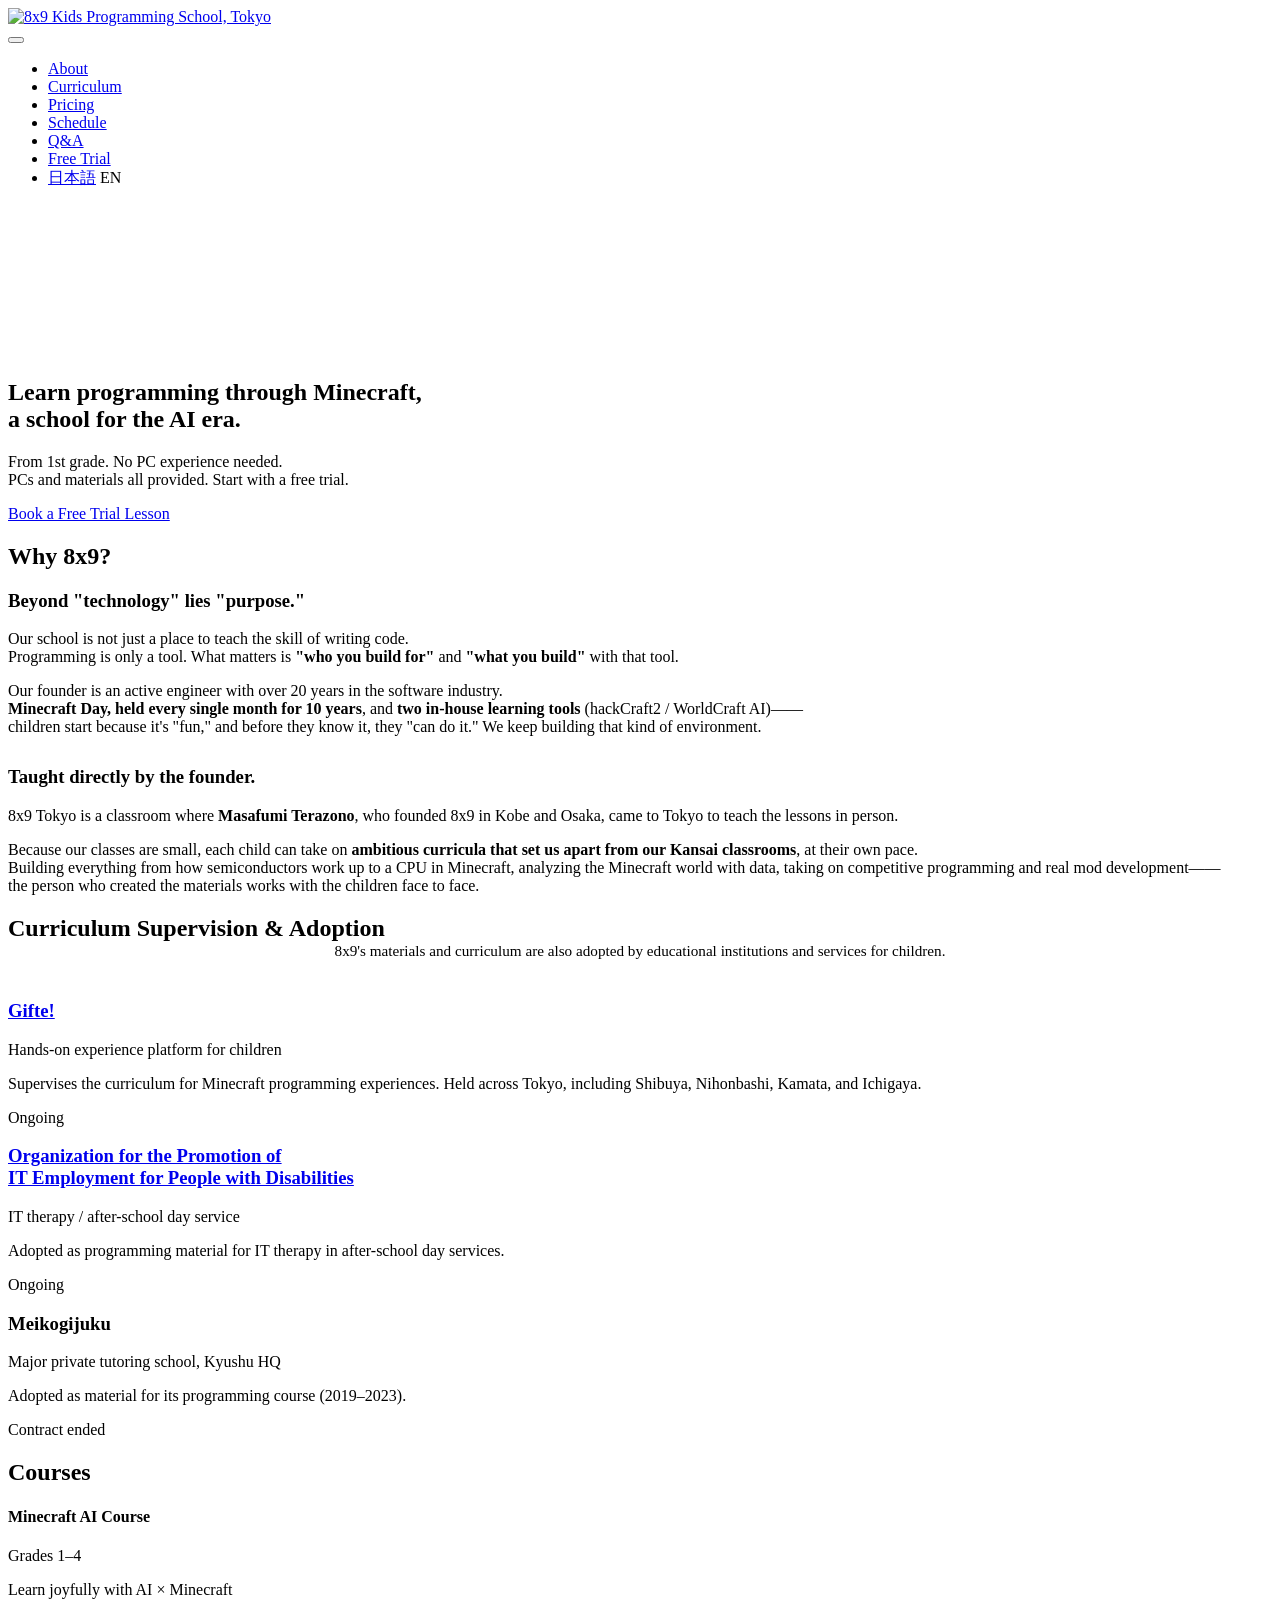
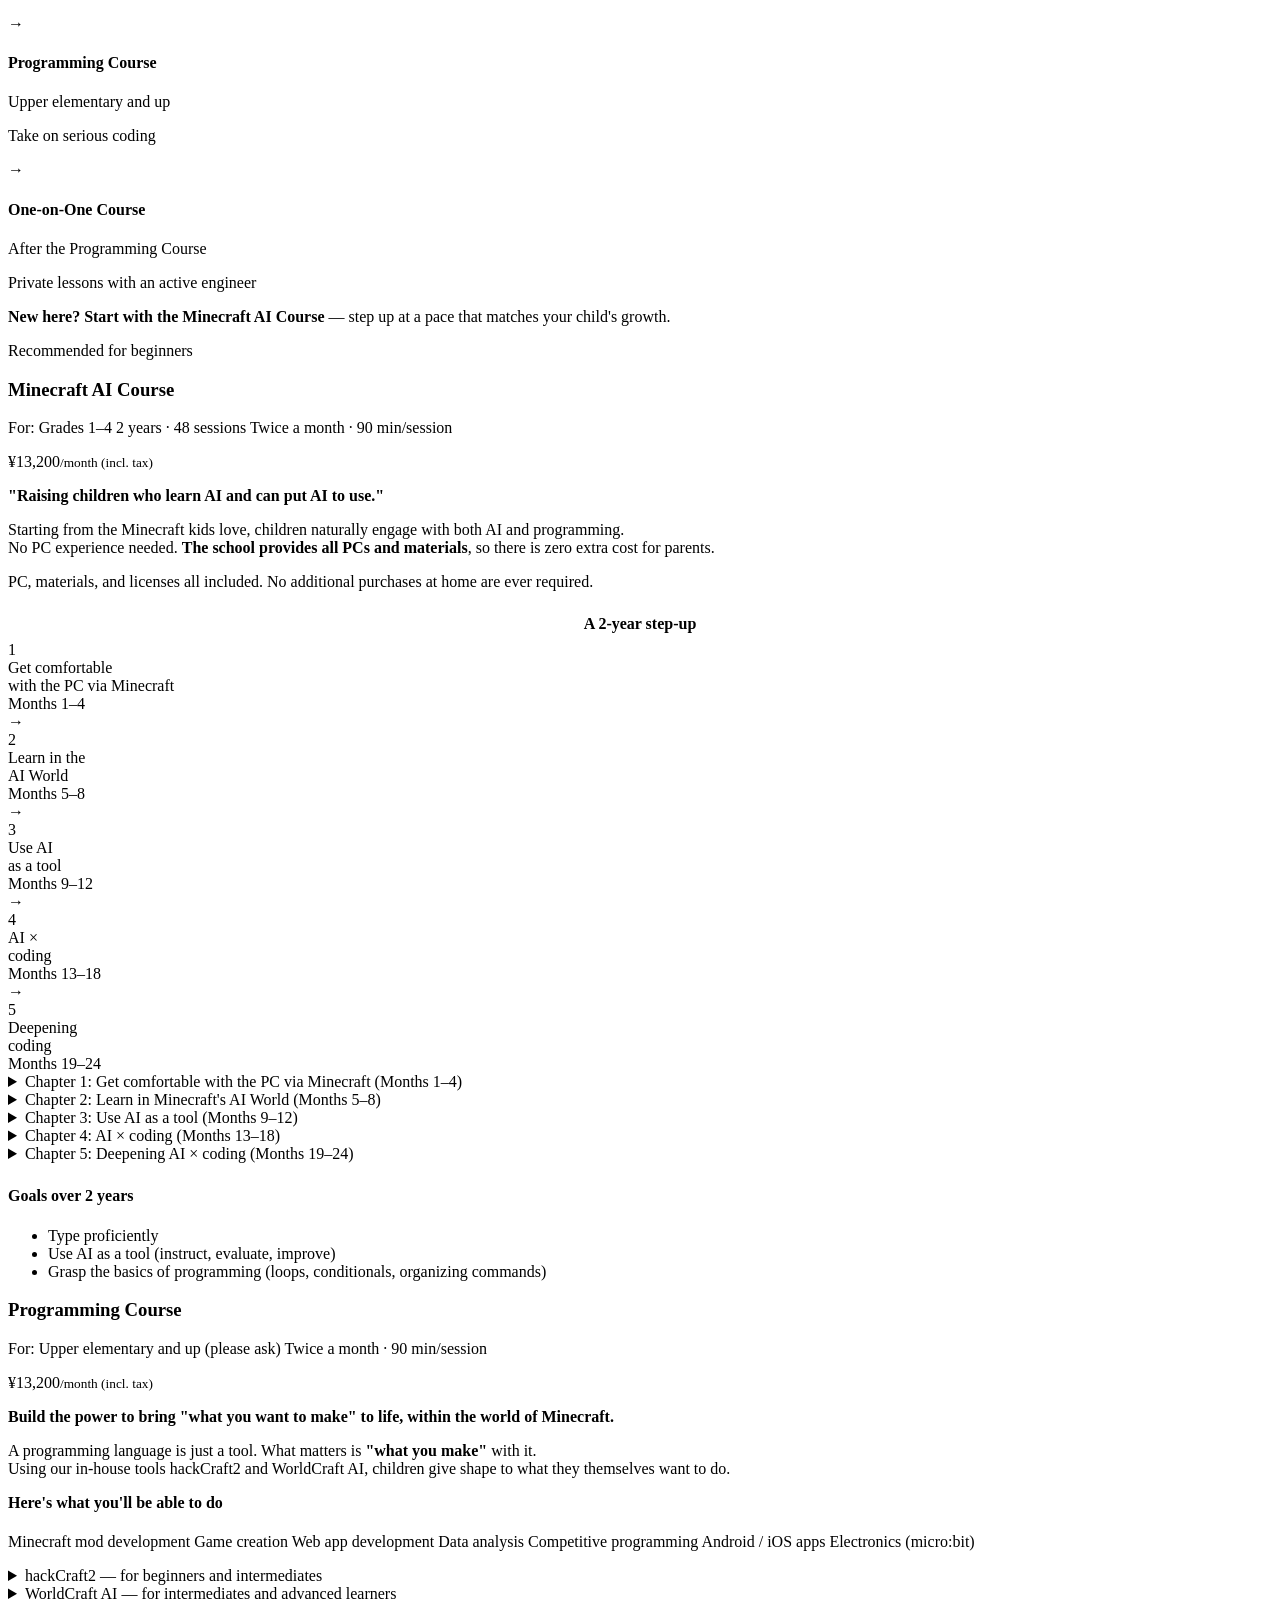
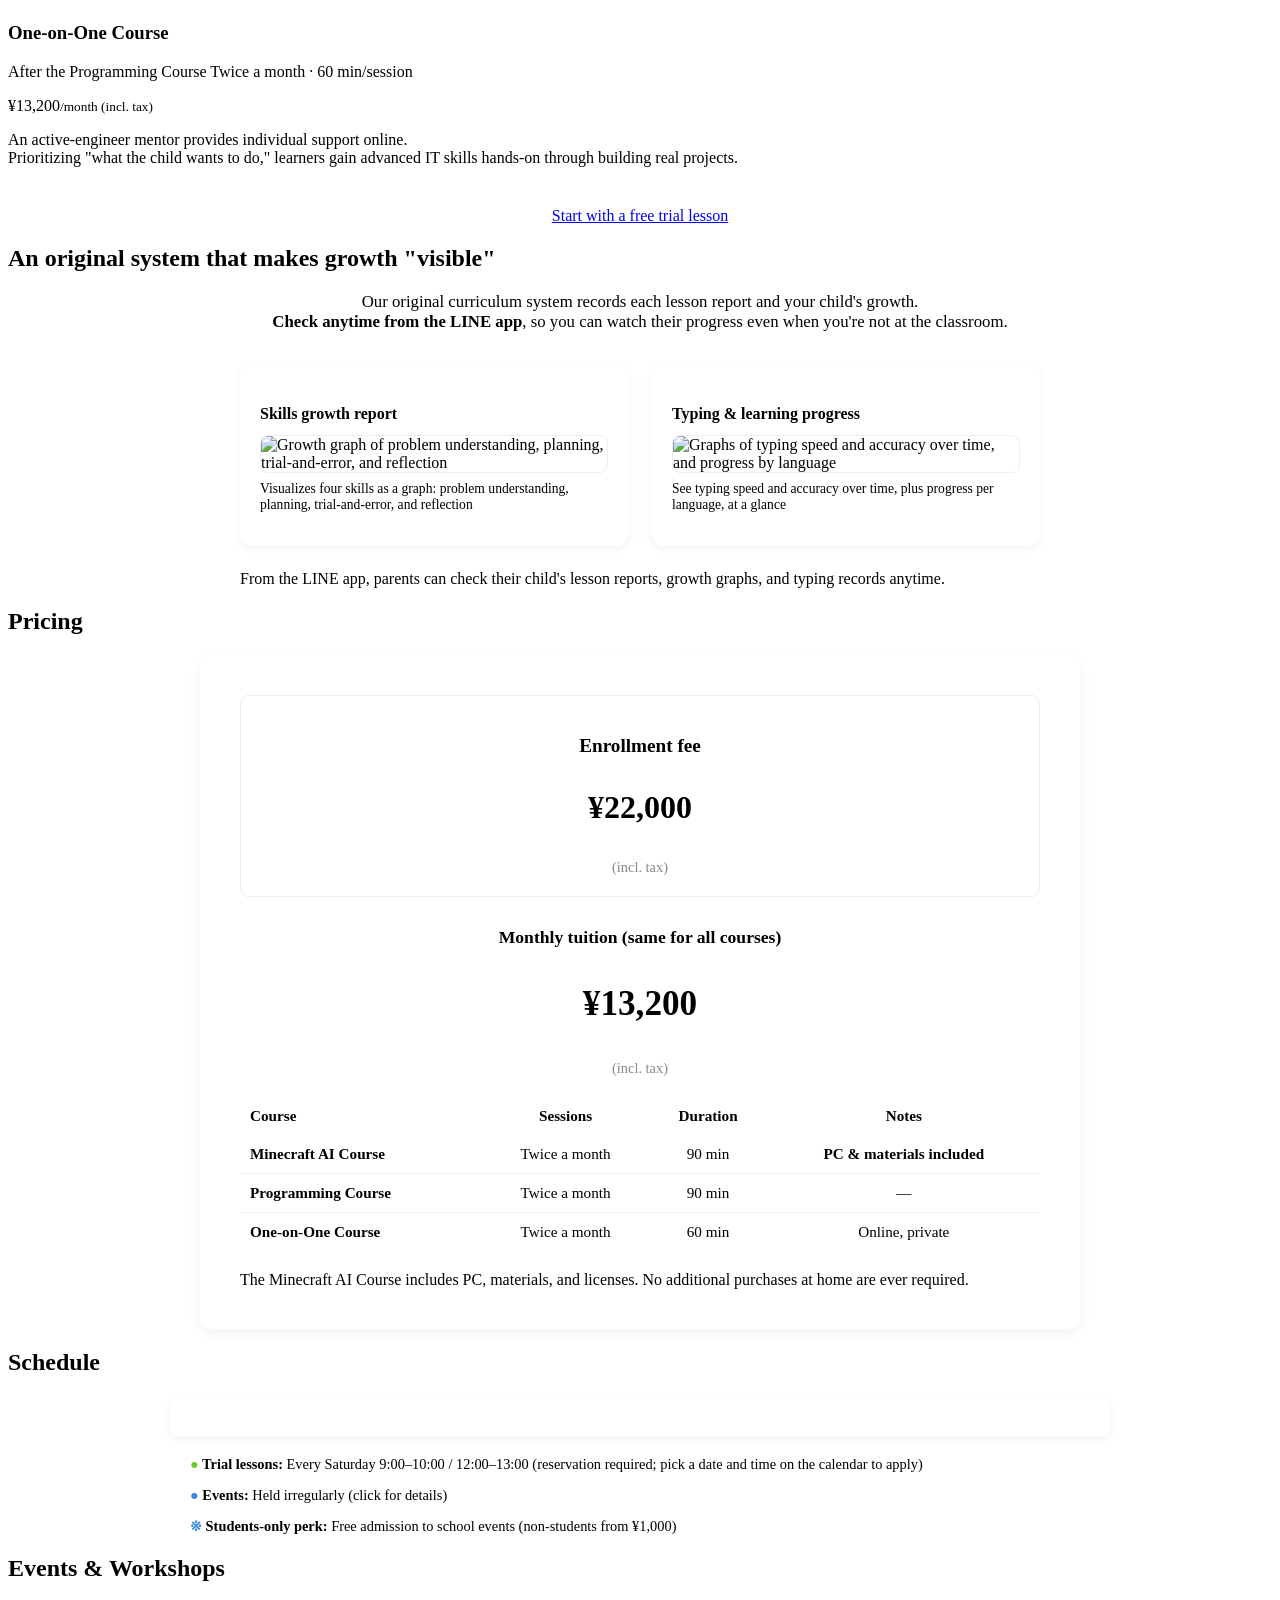
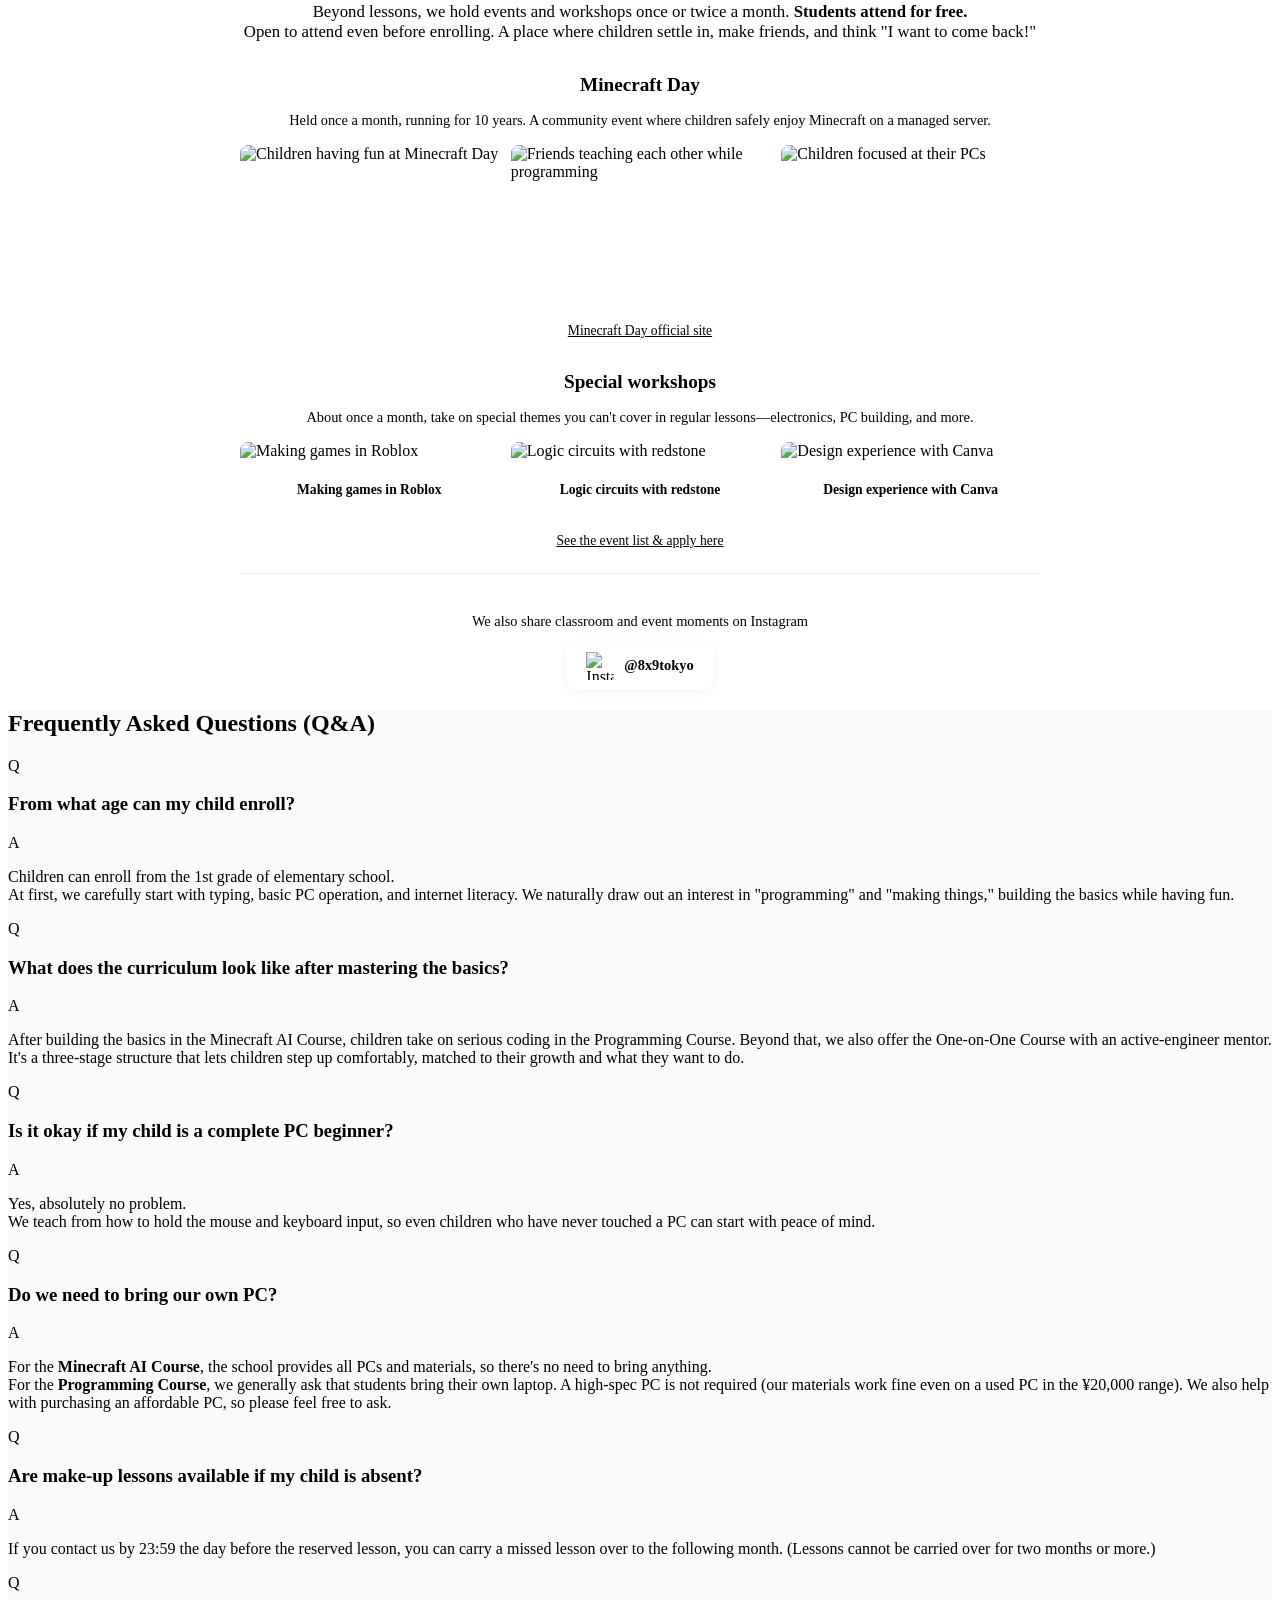
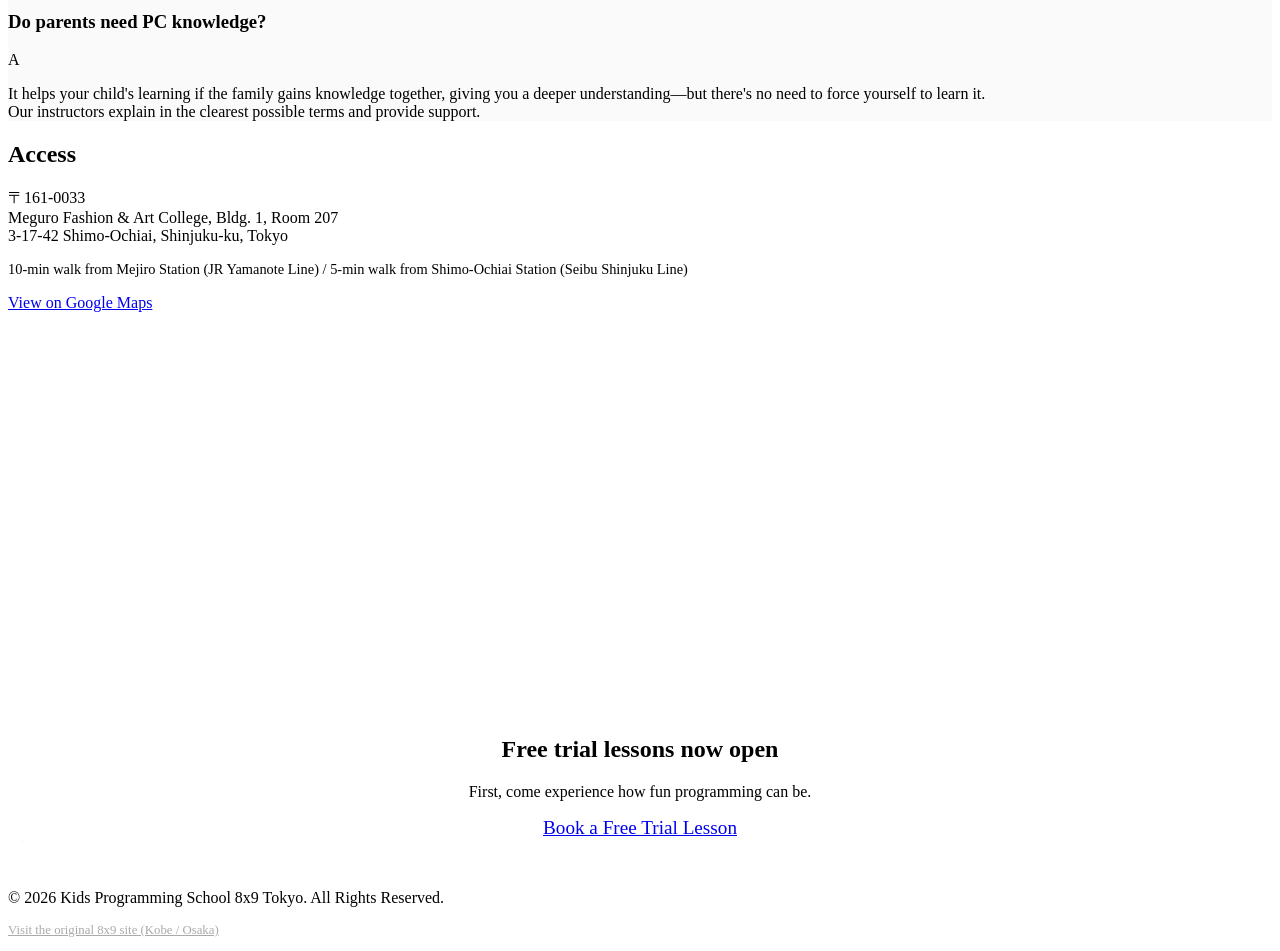
==== docs/en/index.html @ 8508eaff "fix: 英語版の創業者紹介の表現を調整" ====
<!DOCTYPE html>
<!-- NOTE: This is the English version of /index.html. Keep both files in sync when content changes. -->
<html lang="en">
<head>
    <meta charset="UTF-8">
    <meta name="viewport" content="width=device-width, initial-scale=1.0">
    <title>8x9 Kids Programming School, Tokyo</title>
    <meta name="description" content="A programming school for kids that learns through Minecraft. Taught by professionals with 20+ years in the software industry, focused on 'what to use technology for.' Free trial lessons in Tokyo.">
    <!-- OGP -->
    <meta property="og:title" content="8x9 Kids Programming School, Tokyo">
    <meta property="og:description" content="A programming school for kids that learns through Minecraft. Enjoy the AI × Minecraft 'Minecraft AI Course' and the serious-coding 'Programming Course.' Free trial lessons now open.">
    <meta property="og:type" content="website">
    <meta property="og:url" content="https://school.0x48lab.com/en/">
    <meta property="og:image" content="https://school.0x48lab.com/images/hero-poster.jpg">
    <meta property="og:locale" content="en_US">
    <meta property="og:locale:alternate" content="ja_JP">
    <meta name="twitter:card" content="summary_large_image">
    <!-- hreflang / canonical -->
    <link rel="canonical" href="https://school.0x48lab.com/en/">
    <link rel="alternate" hreflang="ja" href="https://school.0x48lab.com/">
    <link rel="alternate" hreflang="en" href="https://school.0x48lab.com/en/">
    <link rel="alternate" hreflang="x-default" href="https://school.0x48lab.com/">
    <!-- Favicon -->
    <link rel="icon" href="/images/89logo.png" type="image/png">
    <link rel="apple-touch-icon" href="/images/89logo.png">
    <!-- Stylesheets -->
    <link rel="stylesheet" href="/css/style.css?v=20261025">
    <link rel="stylesheet" href="https://unpkg.com/tippy.js@6/themes/light.css" />
</head>
<body>

    <header>
        <a href="#" class="logo-link"><img src="/images/89logo_tokyo.png" alt="8x9 Kids Programming School, Tokyo" class="logo-img"></a>
        <div class="container">
            <button class="hamburger" aria-label="Open menu" aria-expanded="false">
                <span></span><span></span><span></span>
            </button>
            <nav id="main-nav">
                <ul>
                    <li><a href="#about">About</a></li>
                    <li><a href="#curriculum">Curriculum</a></li>
                    <li><a href="#price">Pricing</a></li>
                    <li><a href="#schedule">Schedule</a></li>
                    <li><a href="#faq">Q&A</a></li>
                    <li><a href="trial.html" class="header-cta">Free Trial</a></li>
                    <li class="lang-switch">
                        <a href="/" hreflang="ja" lang="ja">日本語</a>
                        <span class="lang-current" aria-current="true">EN</span>
                    </li>
                </ul>
            </nav>
        </div>
    </header>

    <main>
        <!-- Hero Section -->
        <section class="hero">
            <!-- Full-width video -->
            <div class="hero-video-wrapper">
                <video id="hero-video" muted loop playsinline poster="/images/hero-poster.jpg" preload="none" aria-label="Children learning programming in the 8x9 Tokyo classroom">
                    <source src="/images/hero.webm" type="video/webm">
                    <source src="/images/hero.mp4" type="video/mp4">
                </video>
            </div>
            <div class="hero-text">
                <h1>Learn programming through Minecraft,<br>a school for the AI era.</h1>
                <p>From 1st grade. No PC experience needed.<br>PCs and materials all provided. Start with a free trial.</p>
                <a href="trial.html" class="btn btn-primary">Book a Free Trial Lesson</a>
            </div>
        </section>

        <!-- Philosophy Section -->
        <section id="about" class="founder-section">
            <div class="container">
                <h2>Why 8x9?</h2>
                <div class="founder-content">
                    <div class="founder-text">
                        <h3>Beyond "technology" lies "purpose."</h3>
                        <p>
                            Our school is not just a place to teach the skill of writing code.<br>
                            Programming is only a tool. What matters is <b>"who you build for"</b> and <b>"what you build"</b> with that tool.
                        </p>
                        <p style="margin-top: 1em;">
                            Our founder is an active engineer with over 20 years in the software industry.<br>
                            <b>Minecraft Day, held every single month for 10 years</b>, and <b>two in-house learning tools</b> (hackCraft2 / WorldCraft AI)——<br>
                            children start because it's "fun," and before they know it, they "can do it." We keep building that kind of environment.
                        </p>

                        <h3 style="margin-top: 1.6em;">Taught directly by the founder.</h3>
                        <p>
                            8x9 Tokyo is a classroom where <b>Masafumi Terazono</b>, who founded 8x9 in Kobe and Osaka, came to Tokyo to teach the lessons in person.
                        </p>
                        <p style="margin-top: 1em;">
                            Because our classes are small, each child can take on <b>ambitious curricula that set us apart from our Kansai classrooms</b>, at their own pace.<br>
                            Building everything from how semiconductors work up to a CPU in Minecraft, analyzing the Minecraft world with data, taking on competitive programming and real mod development——<br>
                            the person who created the materials works with the children face to face.
                        </p>
                    </div>
                </div>
            </div>
        </section>

        <!-- Track Record Section -->
        <section id="track-record">
            <div class="container">
                <h2>Curriculum Supervision &amp; Adoption</h2>
                <p style="text-align: center; max-width: 700px; margin: -20px auto 40px; color: var(--color-text-light); font-size: 0.95rem;">
                    8x9's materials and curriculum are also adopted by educational institutions and services for children.
                </p>
                <div class="track-record-cards">
                    <div class="track-record-card">
                        <div class="track-record-card-body">
                            <h3>
                                <a href="https://www.gifte.jp/" target="_blank" rel="noopener noreferrer">Gifte!</a>
                            </h3>
                            <p class="track-record-type">Hands-on experience platform for children</p>
                            <p class="track-record-desc">Supervises the curriculum for Minecraft programming experiences. Held across Tokyo, including Shibuya, Nihonbashi, Kamata, and Ichigaya.</p>
                            <span class="track-record-badge track-record-badge--active">Ongoing</span>
                        </div>
                    </div>
                    <div class="track-record-card">
                        <div class="track-record-card-body">
                            <h3>
                                <a href="https://it-koyou.or.jp/" target="_blank" rel="noopener noreferrer">Organization for the Promotion of<br>IT Employment for People with Disabilities</a>
                            </h3>
                            <p class="track-record-type">IT therapy / after-school day service</p>
                            <p class="track-record-desc">Adopted as programming material for IT therapy in after-school day services.</p>
                            <span class="track-record-badge track-record-badge--active">Ongoing</span>
                        </div>
                    </div>
                    <div class="track-record-card">
                        <div class="track-record-card-body">
                            <h3>Meikogijuku</h3>
                            <p class="track-record-type">Major private tutoring school, Kyushu HQ</p>
                            <p class="track-record-desc">Adopted as material for its programming course (2019–2023).</p>
                            <span class="track-record-badge track-record-badge--ended">Contract ended</span>
                        </div>
                    </div>
                </div>
            </div>
        </section>

        <!-- Course Section -->
        <section id="curriculum">
            <div class="container">
                <h2>Courses</h2>

                <!-- Course progression flow -->
                <div class="course-path">
                    <div class="course-path-item">
                        <h4>Minecraft AI Course</h4>
                        <p class="path-target">Grades 1–4</p>
                        <p class="path-desc">Learn joyfully with AI × Minecraft</p>
                    </div>
                    <div class="course-path-arrow">→</div>
                    <div class="course-path-item">
                        <h4>Programming Course</h4>
                        <p class="path-target">Upper elementary and up</p>
                        <p class="path-desc">Take on serious coding</p>
                    </div>
                    <div class="course-path-arrow">→</div>
                    <div class="course-path-item">
                        <h4>One-on-One Course</h4>
                        <p class="path-target">After the Programming Course</p>
                        <p class="path-desc">Private lessons with an active engineer</p>
                    </div>
                </div>
                <p class="course-path-note"><strong>New here? Start with the Minecraft AI Course</strong> — step up at a pace that matches your child's growth.</p>

                <!-- Course cards -->
                <div class="course-cards">

                    <!-- Minecraft AI Course -->
                    <div class="course-card" id="course-minecraft-ai">
                        <div class="course-card-header">
                            <span class="course-badge">Recommended for beginners</span>
                            <h3>Minecraft AI Course</h3>
                            <div class="course-card-meta">
                                <span>For: Grades 1–4</span>
                                <span>2 years · 48 sessions</span>
                                <span>Twice a month · 90 min/session</span>
                            </div>
                            <p class="course-card-price">¥13,200<small>/month (incl. tax)</small></p>
                        </div>
                        <div class="course-card-body">
                            <p><b>"Raising children who learn AI and can put AI to use."</b></p>
                            <p>Starting from the Minecraft kids love, children naturally engage with both AI and programming.<br>
                            No PC experience needed. <b>The school provides all PCs and materials</b>, so there is zero extra cost for parents.</p>

                            <div class="course-highlight">PC, materials, and licenses all included. No additional purchases at home are ever required.</div>

                            <!-- 5-chapter step flow -->
                            <h4 style="text-align: center; margin: 24px 0 8px;">A 2-year step-up</h4>
                            <div class="step-flow">
                                <div class="step-item">
                                    <div class="step-number">1</div>
                                    <div class="step-title">Get comfortable<br>with the PC via Minecraft</div>
                                    <div class="step-period">Months 1–4</div>
                                </div>
                                <div class="step-arrow">→</div>
                                <div class="step-item">
                                    <div class="step-number">2</div>
                                    <div class="step-title">Learn in the<br>AI World</div>
                                    <div class="step-period">Months 5–8</div>
                                </div>
                                <div class="step-arrow">→</div>
                                <div class="step-item">
                                    <div class="step-number">3</div>
                                    <div class="step-title">Use AI<br>as a tool</div>
                                    <div class="step-period">Months 9–12</div>
                                </div>
                                <div class="step-arrow">→</div>
                                <div class="step-item">
                                    <div class="step-number">4</div>
                                    <div class="step-title">AI ×<br>coding</div>
                                    <div class="step-period">Months 13–18</div>
                                </div>
                                <div class="step-arrow">→</div>
                                <div class="step-item">
                                    <div class="step-number">5</div>
                                    <div class="step-title">Deepening<br>coding</div>
                                    <div class="step-period">Months 19–24</div>
                                </div>
                            </div>

                            <!-- Chapter details (collapsible) -->
                            <details class="course-detail">
                                <summary>Chapter 1: Get comfortable with the PC via Minecraft (Months 1–4)</summary>
                                <div class="detail-content">
                                    Through the world of Minecraft, children get used to mouse control, keyboard input, and typing. AI is not used yet—first they experience "PCs are fun!"
                                </div>
                            </details>
                            <details class="course-detail">
                                <summary>Chapter 2: Learn in Minecraft's AI World (Months 5–8)</summary>
                                <div class="detail-content">
                                    With AI materials built into the Minecraft world, children learn experientially while playing—what AI is, and where AI exists around us.
                                </div>
                            </details>
                            <details class="course-detail">
                                <summary>Chapter 3: Use AI as a tool (Months 9–12)</summary>
                                <div class="detail-content">
                                    Practice using AI as your own tool. Give AI a role and converse with it, create stories together, and build the ability to verify for yourself whether AI's output is correct.
                                </div>
                            </details>
                            <details class="course-detail">
                                <summary>Chapter 4: AI × coding (Months 13–18)</summary>
                                <div class="detail-content">
                                    Take on block coding in the Minecraft world. While asking AI for hints, learn sequencing, loops, and conditionals.
                                </div>
                            </details>
                            <details class="course-detail">
                                <summary>Chapter 5: Deepening AI × coding (Months 19–24)</summary>
                                <div class="detail-content">
                                    Try programming with functions and variables, game creation, and automation. As a graduation project, children finish "their very own adventure story" into a PDF together with AI.
                                </div>
                            </details>

                            <!-- Goals -->
                            <h4 style="margin-top: 24px;">Goals over 2 years</h4>
                            <ul class="course-goals">
                                <li>Type proficiently</li>
                                <li>Use AI as a tool (instruct, evaluate, improve)</li>
                                <li>Grasp the basics of programming (loops, conditionals, organizing commands)</li>
                            </ul>
                        </div>
                    </div>

                    <!-- Programming Course -->
                    <div class="course-card" id="course-programming">
                        <div class="course-card-header">
                            <h3>Programming Course</h3>
                            <div class="course-card-meta">
                                <span>For: Upper elementary and up (please ask)</span>
                                <span>Twice a month · 90 min/session</span>
                            </div>
                            <p class="course-card-price">¥13,200<small>/month (incl. tax)</small></p>
                        </div>
                        <div class="course-card-body">
                            <p><b>Build the power to bring "what you want to make" to life, within the world of Minecraft.</b></p>
                            <p>A programming language is just a tool. What matters is <b>"what you make"</b> with it.<br>
                            Using our in-house tools hackCraft2 and WorldCraft AI, children give shape to what they themselves want to do.</p>

                            <h4 style="margin-top: 16px;">Here's what you'll be able to do</h4>
                            <div class="course-tags" style="margin-top: 12px;">
                                <span class="course-tag">Minecraft mod development</span>
                                <span class="course-tag">Game creation</span>
                                <span class="course-tag">Web app development</span>
                                <span class="course-tag">Data analysis</span>
                                <span class="course-tag">Competitive programming</span>
                                <span class="course-tag">Android / iOS apps</span>
                                <span class="course-tag">Electronics (micro:bit)</span>
                            </div>

                            <details class="course-detail" style="margin-top: 16px;">
                                <summary>hackCraft2 — for beginners and intermediates</summary>
                                <div class="detail-content">
                                    An in-house tool for giving programmed commands to a "pet" in the Minecraft world.
                                    While playing, children find themselves writing real code before they know it.
                                    Depending on what they want to do, they use Scratch, Python, JavaScript, and more as tools.
                                </div>
                            </details>
                            <details class="course-detail">
                                <summary>WorldCraft AI — for intermediates and advanced learners</summary>
                                <div class="detail-content">
                                    A cutting-edge environment that leverages the school's original AI system and generative AI.
                                    Through mod development in Minecraft and co-creation with AI, children take on serious creative work.
                                </div>
                            </details>
                        </div>
                    </div>

                </div>

                <!-- One-on-One Course -->
                <div class="course-card course-card--small" id="course-mantu">
                    <div class="course-card-header">
                        <h3>One-on-One Course</h3>
                        <div class="course-card-meta">
                            <span>After the Programming Course</span>
                            <span>Twice a month · 60 min/session</span>
                        </div>
                        <p class="course-card-price">¥13,200<small>/month (incl. tax)</small></p>
                    </div>
                    <div class="course-card-body">
                        <p>An active-engineer mentor provides individual support online.<br>
                        Prioritizing "what the child wants to do," learners gain advanced IT skills hands-on through building real projects.</p>
                    </div>
                </div>

                <div style="text-align: center; margin-top: 40px;">
                    <a href="trial.html" class="btn btn-primary">Start with a free trial lesson</a>
                </div>

            </div>
        </section>

        <!-- Growth Tracking System Section -->
        <section id="system" style="background-color: var(--color-bg-light);">
            <div class="container">
                <h2>An original system that makes growth "visible"</h2>
                <div style="max-width: 800px; margin: 0 auto;">
                    <p style="text-align: center; font-size: 1.05rem; margin-bottom: 32px;">
                        Our original curriculum system records each lesson report and your child's growth.<br>
                        <b>Check anytime from the LINE app</b>, so you can watch their progress even when you're not at the classroom.
                    </p>

                    <div style="display: grid; grid-template-columns: repeat(2, 1fr); gap: 24px; margin-bottom: 24px;">
                        <div style="background: white; border-radius: 12px; padding: 20px; box-shadow: 0 3px 10px rgba(0,0,0,0.05);">
                            <h4 style="font-size: 1rem; margin-bottom: 12px; color: var(--color-text-main);">Skills growth report</h4>
                            <img src="/images/system/growth-report.png" alt="Growth graph of problem understanding, planning, trial-and-error, and reflection" style="width: 100%; border-radius: 8px; border: 1px solid #eee;" loading="lazy">
                            <p style="font-size: 0.85rem; color: var(--color-text-light); margin-top: 8px;">Visualizes four skills as a graph: problem understanding, planning, trial-and-error, and reflection</p>
                        </div>
                        <div style="background: white; border-radius: 12px; padding: 20px; box-shadow: 0 3px 10px rgba(0,0,0,0.05);">
                            <h4 style="font-size: 1rem; margin-bottom: 12px; color: var(--color-text-main);">Typing &amp; learning progress</h4>
                            <img src="/images/system/typing-report.png" alt="Graphs of typing speed and accuracy over time, and progress by language" style="width: 100%; border-radius: 8px; border: 1px solid #eee;" loading="lazy">
                            <p style="font-size: 0.85rem; color: var(--color-text-light); margin-top: 8px;">See typing speed and accuracy over time, plus progress per language, at a glance</p>
                        </div>
                    </div>

                    <div class="course-highlight">
                        From the LINE app, parents can check their child's lesson reports, growth graphs, and typing records anytime.
                    </div>
                </div>
            </div>
        </section>

        <!-- Pricing Section -->
        <section id="price">
            <div class="container">
                <h2>Pricing</h2>
                <div style="max-width: 800px; margin: 0 auto; background: white; padding: 40px; border-radius: 12px; box-shadow: 0 5px 15px rgba(0,0,0,0.05);">
                    <!-- Enrollment fee -->
                    <div style="text-align: center; margin-bottom: 30px; padding: 20px; border: 1px solid #eee; border-radius: 8px;">
                        <h3 style="font-size: 1.2rem; color: var(--color-text-light); margin-bottom: 10px;">Enrollment fee</h3>
                        <p style="font-size: 2rem; font-weight: bold; color: var(--color-primary);">¥22,000</p>
                        <span style="font-size: 0.9rem; color: #888;">(incl. tax)</span>
                    </div>

                    <!-- Monthly tuition -->
                    <h3 style="text-align: center; font-size: 1.1rem; color: var(--color-text-light); margin-bottom: 20px;">Monthly tuition (same for all courses)</h3>
                    <div style="text-align: center; margin-bottom: 20px;">
                        <p style="font-size: 2.2rem; font-weight: bold; color: var(--color-primary);">¥13,200</p>
                        <span style="font-size: 0.9rem; color: #888;">(incl. tax)</span>
                    </div>

                    <table style="width: 100%; border-collapse: collapse; font-size: 0.95rem;">
                        <thead>
                            <tr style="border-bottom: 2px solid var(--color-primary);">
                                <th style="padding: 10px; text-align: left;">Course</th>
                                <th style="padding: 10px; text-align: center;">Sessions</th>
                                <th style="padding: 10px; text-align: center;">Duration</th>
                                <th style="padding: 10px; text-align: center;">Notes</th>
                            </tr>
                        </thead>
                        <tbody>
                            <tr style="border-bottom: 1px solid #eee;">
                                <td style="padding: 10px; font-weight: 600;">Minecraft AI Course</td>
                                <td style="padding: 10px; text-align: center;">Twice a month</td>
                                <td style="padding: 10px; text-align: center;">90 min</td>
                                <td style="padding: 10px; text-align: center; color: var(--color-primary); font-weight: 600;">PC &amp; materials included</td>
                            </tr>
                            <tr style="border-bottom: 1px solid #eee;">
                                <td style="padding: 10px; font-weight: 600;">Programming Course</td>
                                <td style="padding: 10px; text-align: center;">Twice a month</td>
                                <td style="padding: 10px; text-align: center;">90 min</td>
                                <td style="padding: 10px; text-align: center;">—</td>
                            </tr>
                            <tr>
                                <td style="padding: 10px; font-weight: 600;">One-on-One Course</td>
                                <td style="padding: 10px; text-align: center;">Twice a month</td>
                                <td style="padding: 10px; text-align: center;">60 min</td>
                                <td style="padding: 10px; text-align: center;">Online, private</td>
                            </tr>
                        </tbody>
                    </table>

                    <div class="course-highlight" style="margin-top: 20px;">
                        The Minecraft AI Course includes PC, materials, and licenses. No additional purchases at home are ever required.
                    </div>
                </div>
            </div>
        </section>

        <!-- Schedule Section -->
        <section id="schedule" class="system-section">
            <div class="container">
                <h2>Schedule</h2>
                <div id="calendar" style="max-width: 900px; margin: 0 auto; background: white; padding: 20px; border-radius: 8px; box-shadow: 0 4px 10px rgba(0,0,0,0.05);"></div>

                <!-- Legend/Info -->
                <div style="margin-top: 20px; text-align: left; max-width: 900px; margin-left: auto; margin-right: auto; font-size: 0.9em;">
                    <p><strong><span style="color: #6DCB2A;">●</span> Trial lessons:</strong> Every Saturday 9:00–10:00 / 12:00–13:00 (reservation required; pick a date and time on the calendar to apply)</p>
                    <p><strong><span style="color: #3788d8;">●</span> Events:</strong> Held irregularly (click for details)</p>
                    <p><strong><span style="color: #3788d8;">※</span> Students-only perk:</strong> Free admission to school events (non-students from ¥1,000)<br></p>
                </div>
            </div>
        </section>

        <!-- Events & Workshops Section -->
        <section id="events">
            <div class="container">
                <h2>Events &amp; Workshops</h2>
                <div style="max-width: 800px; margin: 0 auto;">
                    <p style="text-align: center; font-size: 1.05rem; margin-bottom: 32px;">
                        Beyond lessons, we hold events and workshops once or twice a month. <b>Students attend for free.</b><br>
                        Open to attend even before enrolling. A place where children settle in, make friends, and think "I want to come back!"
                    </p>

                    <!-- Minecraft Day -->
                    <h3 style="text-align: center; font-size: 1.2rem; margin-bottom: 16px;">Minecraft Day</h3>
                    <p style="text-align: center; font-size: 0.9rem; color: var(--color-text-light); margin-bottom: 16px;">
                        Held once a month, running for 10 years. A community event where children safely enjoy Minecraft on a managed server.
                    </p>
                    <div style="display: grid; grid-template-columns: repeat(3, 1fr); gap: 12px; margin-bottom: 8px;">
                        <img src="/images/minecraftday/web_IMG_0603.jpg" alt="Children having fun at Minecraft Day" style="width: 100%; height: 160px; object-fit: cover; border-radius: 8px;" loading="lazy">
                        <img src="/images/minecraftday/web_IMG_0525.jpg" alt="Friends teaching each other while programming" style="width: 100%; height: 160px; object-fit: cover; border-radius: 8px;" loading="lazy">
                        <img src="/images/minecraftday/web_IMG_0336.jpg" alt="Children focused at their PCs" style="width: 100%; height: 160px; object-fit: cover; border-radius: 8px;" loading="lazy">
                    </div>
                    <p style="text-align: center; margin-bottom: 32px;">
                        <a href="https://minecraftday.jp/" target="_blank" rel="noopener noreferrer" style="font-size: 0.85rem; color: var(--color-tech-blue); text-decoration: underline;">Minecraft Day official site</a>
                    </p>

                    <!-- Special workshops -->
                    <h3 style="text-align: center; font-size: 1.2rem; margin-bottom: 16px;">Special workshops</h3>
                    <p style="text-align: center; font-size: 0.9rem; color: var(--color-text-light); margin-bottom: 16px;">
                        About once a month, take on special themes you can't cover in regular lessons—electronics, PC building, and more.
                    </p>
                    <div style="display: grid; grid-template-columns: repeat(3, 1fr); gap: 12px; margin-bottom: 8px;">
                        <div style="overflow: hidden; border-radius: 8px;">
                            <img src="/images/workshop/web_roblox.jpg" alt="Making games in Roblox" style="width: 100%; height: 120px; object-fit: cover;" loading="lazy">
                            <p style="text-align: center; font-weight: 600; font-size: 0.85rem; padding: 8px 4px 4px;">Making games in Roblox</p>
                        </div>
                        <div style="overflow: hidden; border-radius: 8px;">
                            <img src="/images/workshop/web_redstone.jpg" alt="Logic circuits with redstone" style="width: 100%; height: 120px; object-fit: cover;" loading="lazy">
                            <p style="text-align: center; font-weight: 600; font-size: 0.85rem; padding: 8px 4px 4px;">Logic circuits with redstone</p>
                        </div>
                        <div style="overflow: hidden; border-radius: 8px;">
                            <img src="/images/workshop/web_canva.jpg" alt="Design experience with Canva" style="width: 100%; height: 120px; object-fit: cover;" loading="lazy">
                            <p style="text-align: center; font-weight: 600; font-size: 0.85rem; padding: 8px 4px 4px;">Design experience with Canva</p>
                        </div>
                    </div>
                    <p style="text-align: center; margin-bottom: 24px;">
                        <a href="https://8x9lab.doorkeeper.jp/" target="_blank" rel="noopener noreferrer" style="font-size: 0.85rem; color: var(--color-tech-blue); text-decoration: underline;">See the event list &amp; apply here</a>
                    </p>

                    <!-- Instagram -->
                    <div style="text-align: center; margin-top: 16px; padding-top: 24px; border-top: 1px solid #eee;">
                        <p style="color: var(--color-text-light); margin-bottom: 12px; font-size: 0.9rem;">We also share classroom and event moments on Instagram</p>
                        <a href="https://www.instagram.com/8x9tokyo/" target="_blank" rel="noopener noreferrer" style="display: inline-flex; align-items: center; gap: 10px; background: white; padding: 10px 20px; border-radius: 10px; box-shadow: 0 2px 8px rgba(0,0,0,0.06); text-decoration: none; color: var(--color-text-main);">
                            <img src="/images/instagram-glyph.png" alt="Instagram" style="width: 28px; height: 28px;">
                            <span style="font-weight: 600; font-size: 0.9rem;">@8x9tokyo</span>
                        </a>
                    </div>
                </div>
            </div>
        </section>


        <!-- FAQ Section -->
        <section id="faq" style="background-color: #fafafa;">
            <div class="container">
                <h2>Frequently Asked Questions (Q&amp;A)</h2>
                <div class="faq-list">
                    <!-- Q1 -->
                    <div class="faq-item">
                        <div class="faq-question">
                            <span class="faq-icon">Q</span>
                            <h3>From what age can my child enroll?</h3>
                        </div>
                        <div class="faq-answer">
                            <span class="faq-icon-a">A</span>
                            <p>Children can enroll from the 1st grade of elementary school.<br>
                            At first, we carefully start with typing, basic PC operation, and internet literacy. We naturally draw out an interest in "programming" and "making things," building the basics while having fun.</p>
                        </div>
                    </div>

                    <!-- Q2 -->
                    <div class="faq-item">
                        <div class="faq-question">
                            <span class="faq-icon">Q</span>
                            <h3>What does the curriculum look like after mastering the basics?</h3>
                        </div>
                        <div class="faq-answer">
                            <span class="faq-icon-a">A</span>
                            <p>After building the basics in the Minecraft AI Course, children take on serious coding in the Programming Course. Beyond that, we also offer the One-on-One Course with an active-engineer mentor.<br>
                            It's a three-stage structure that lets children step up comfortably, matched to their growth and what they want to do.</p>
                        </div>
                    </div>

                    <!-- Q3 -->
                    <div class="faq-item">
                        <div class="faq-question">
                            <span class="faq-icon">Q</span>
                            <h3>Is it okay if my child is a complete PC beginner?</h3>
                        </div>
                        <div class="faq-answer">
                            <span class="faq-icon-a">A</span>
                            <p>Yes, absolutely no problem.<br>
                            We teach from how to hold the mouse and keyboard input, so even children who have never touched a PC can start with peace of mind.</p>
                        </div>
                    </div>

                    <!-- Q4 -->
                    <div class="faq-item">
                        <div class="faq-question">
                            <span class="faq-icon">Q</span>
                            <h3>Do we need to bring our own PC?</h3>
                        </div>
                        <div class="faq-answer">
                            <span class="faq-icon-a">A</span>
                            <p>For the <b>Minecraft AI Course</b>, the school provides all PCs and materials, so there's no need to bring anything.<br>
                            For the <b>Programming Course</b>, we generally ask that students bring their own laptop.
                            A high-spec PC is not required (our materials work fine even on a used PC in the ¥20,000 range). We also help with purchasing an affordable PC, so please feel free to ask.</p>
                        </div>
                    </div>

                    <!-- Q5 -->
                    <div class="faq-item">
                        <div class="faq-question">
                            <span class="faq-icon">Q</span>
                            <h3>Are make-up lessons available if my child is absent?</h3>
                        </div>
                        <div class="faq-answer">
                            <span class="faq-icon-a">A</span>
                            <p>If you contact us by 23:59 the day before the reserved lesson, you can carry a missed lesson over to the following month. (Lessons cannot be carried over for two months or more.)</p>
                        </div>
                    </div>

                    <!-- Q6 -->
                    <div class="faq-item">
                        <div class="faq-question">
                            <span class="faq-icon">Q</span>
                            <h3>Do parents need PC knowledge?</h3>
                        </div>
                        <div class="faq-answer">
                            <span class="faq-icon-a">A</span>
                            <p>It helps your child's learning if the family gains knowledge together, giving you a deeper understanding—but there's no need to force yourself to learn it.<br>
                            Our instructors explain in the clearest possible terms and provide support.</p>
                        </div>
                    </div>
                </div>
            </div>
        </section>

        <!-- Access Section -->
        <section id="access" class="access-section">
            <div class="container">
                <h2>Access</h2>
                <div class="access-content">
                    <div class="access-info">
                        <p class="access-address">
                            〒161-0033<br>
                            Meguro Fashion &amp; Art College, Bldg. 1, Room 207<br>
                            3-17-42 Shimo-Ochiai, Shinjuku-ku, Tokyo
                        </p>
                        <p style="font-size: 0.9rem; color: var(--color-text-light); margin-bottom: 16px;">10-min walk from Mejiro Station (JR Yamanote Line) / 5-min walk from Shimo-Ochiai Station (Seibu Shinjuku Line)</p>
                        <a href="https://maps.app.goo.gl/g8rmGwjpybgUFEPR9" target="_blank" rel="noopener noreferrer" class="btn btn-primary">View on Google Maps</a>
                    </div>
                    <div class="access-map">
                        <iframe
                            src="https://maps.google.com/maps?q=%E3%83%8F%E3%83%83%E3%82%AF+%E6%9D%B1%E4%BA%AC%E6%A0%A1+-+%E3%83%97%E3%83%AD%E3%82%B0%E3%83%A9%E3%83%9F%E3%83%B3%E3%82%B0%E3%82%B9%E3%82%AF%E3%83%BC%E3%83%AB&z=17&output=embed"
                            width="100%"
                            height="400"
                            style="border:0;"
                            allowfullscreen=""
                            loading="lazy"
                            referrerpolicy="no-referrer-when-downgrade"
                        ></iframe>
                    </div>
                </div>
            </div>
        </section>

        <!-- Trial CTA Section -->
        <section class="contact-section">
            <div class="container" style="text-align: center;">
                <h2>Free trial lessons now open</h2>
                <p>First, come experience how fun programming can be.</p>
                <a href="trial.html" class="btn btn-primary" style="margin-top: 20px; font-size: 1.2rem; padding: 16px 40px;">Book a Free Trial Lesson</a>
            </div>
        </section>
    </main>

    <footer>
        <div class="container">
            <div style="margin-bottom: 16px;">
                <a href="https://www.instagram.com/8x9tokyo/" target="_blank" rel="noopener noreferrer" style="display: inline-flex; align-items: center; gap: 8px; color: white; opacity: 0.9; transition: opacity 0.3s ease;">
                    <img src="/images/instagram-glyph.png" alt="Instagram" style="width: 24px; height: 24px; filter: brightness(10);">
                    <span style="font-size: 0.95rem; font-weight: 500;">@8x9tokyo</span>
                </a>
            </div>
            <p>&copy; 2026 Kids Programming School 8x9 Tokyo. All Rights Reserved.</p>
            <p style="font-size: 0.8rem; margin-top: 10px;"><a href="https://8x9.jp/" target="_blank" style="text-decoration: underline; color: #aaa;">Visit the original 8x9 site (Kobe / Osaka)</a></p>
        </div>
    </footer>

    <script src="https://cdn.jsdelivr.net/npm/fullcalendar@6.1.10/index.global.min.js"></script>
    <script src="https://unpkg.com/@popperjs/core@2"></script>
    <script src="https://unpkg.com/tippy.js@6"></script>
    <script src="/js/script.js?v=20261025"></script>
    <script src="/js/calendar.js?v=20261025"></script>
    <script>
    (function() {
      var video = document.getElementById('hero-video');
      if (!video) return;

      // On slow connections, show the poster only and skip loading the video.
      var conn = navigator.connection || navigator.mozConnection || navigator.webkitConnection;
      if (conn) {
        if (conn.saveData || (conn.effectiveType && conn.effectiveType === '2g')) {
          video.style.opacity = '1';
          return;
        }
      }

      video.preload = 'auto';
      video.load();

      video.addEventListener('canplaythrough', function() {
        video.play().then(function() {
          video.classList.add('is-playing');
        }).catch(function() {
          video.style.opacity = '1';
        });
      }, { once: true });

      setTimeout(function() {
        if (!video.classList.contains('is-playing')) {
          video.style.opacity = '1';
          video.addEventListener('canplaythrough', function() {
            video.play().then(function() {
              video.classList.add('is-playing');
            }).catch(function() {});
          }, { once: true });
        }
      }, 5000);
    })();
    </script>
</body>
</html>
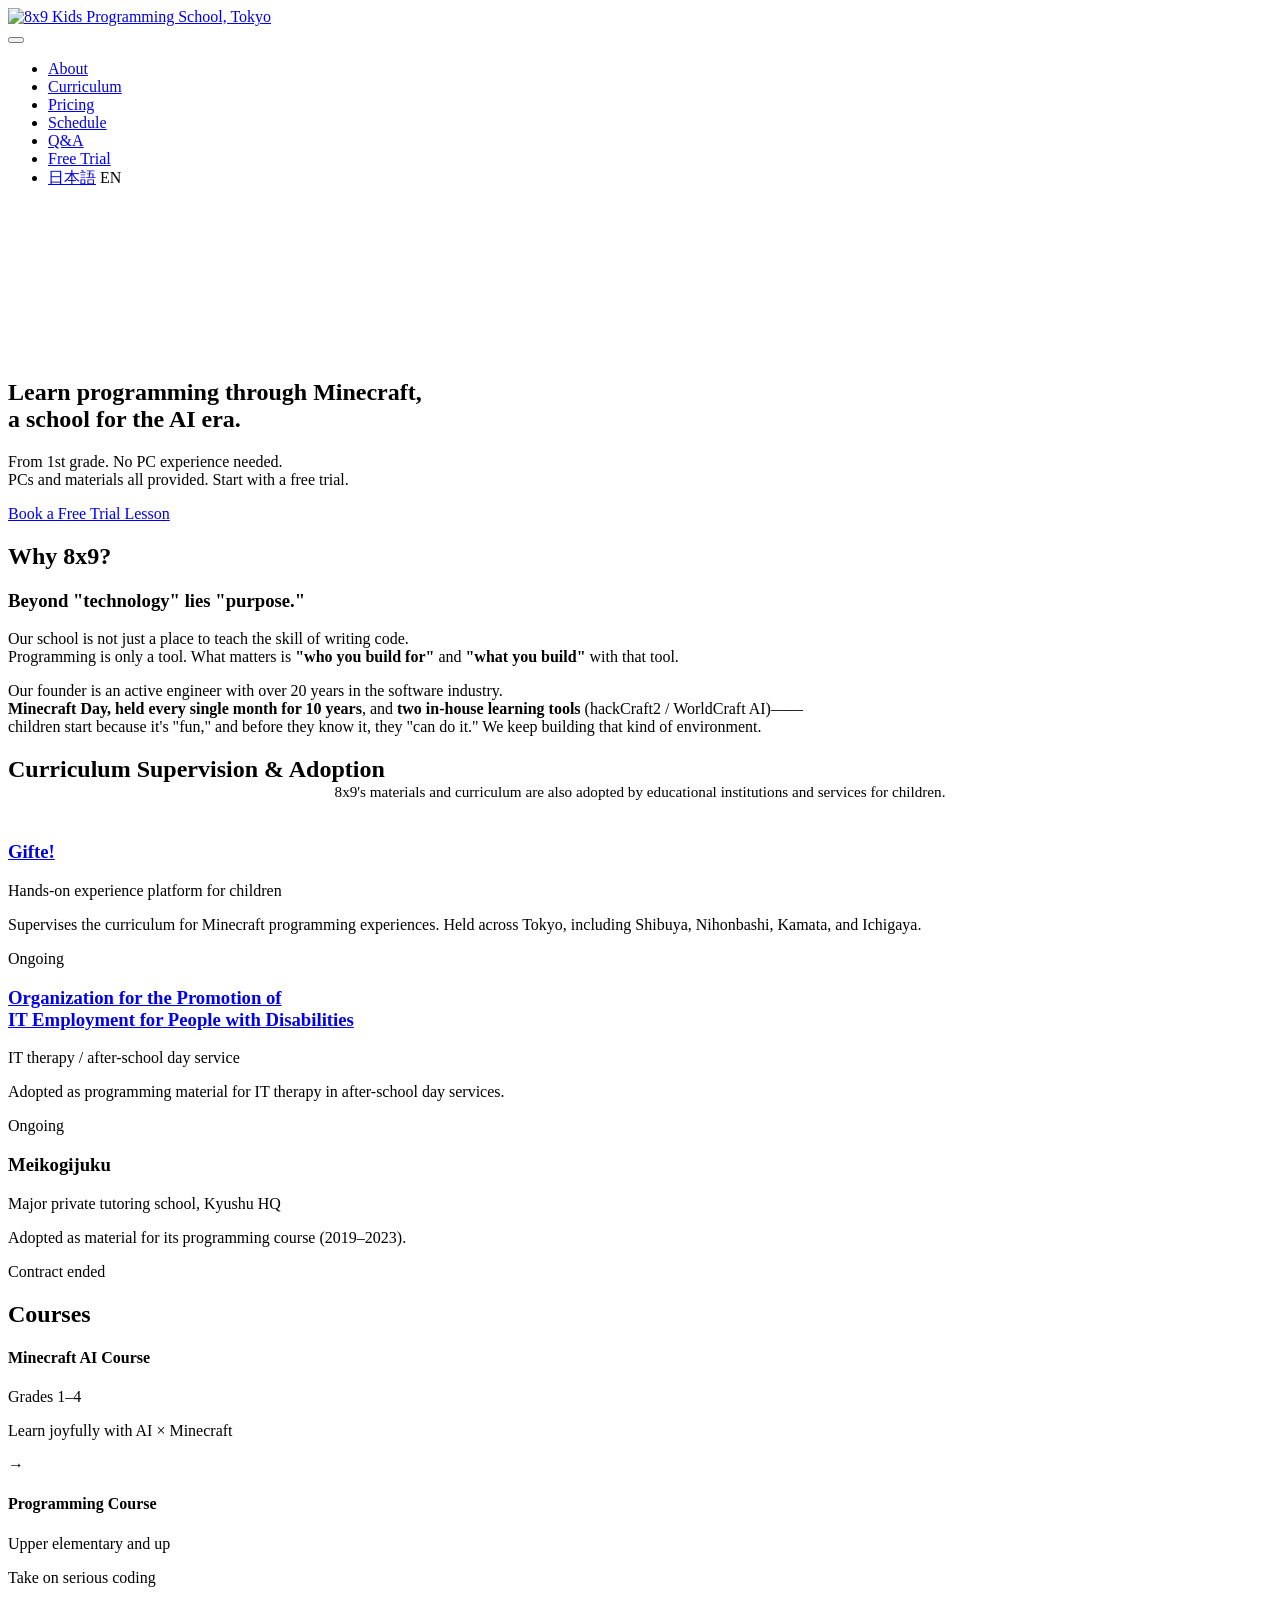
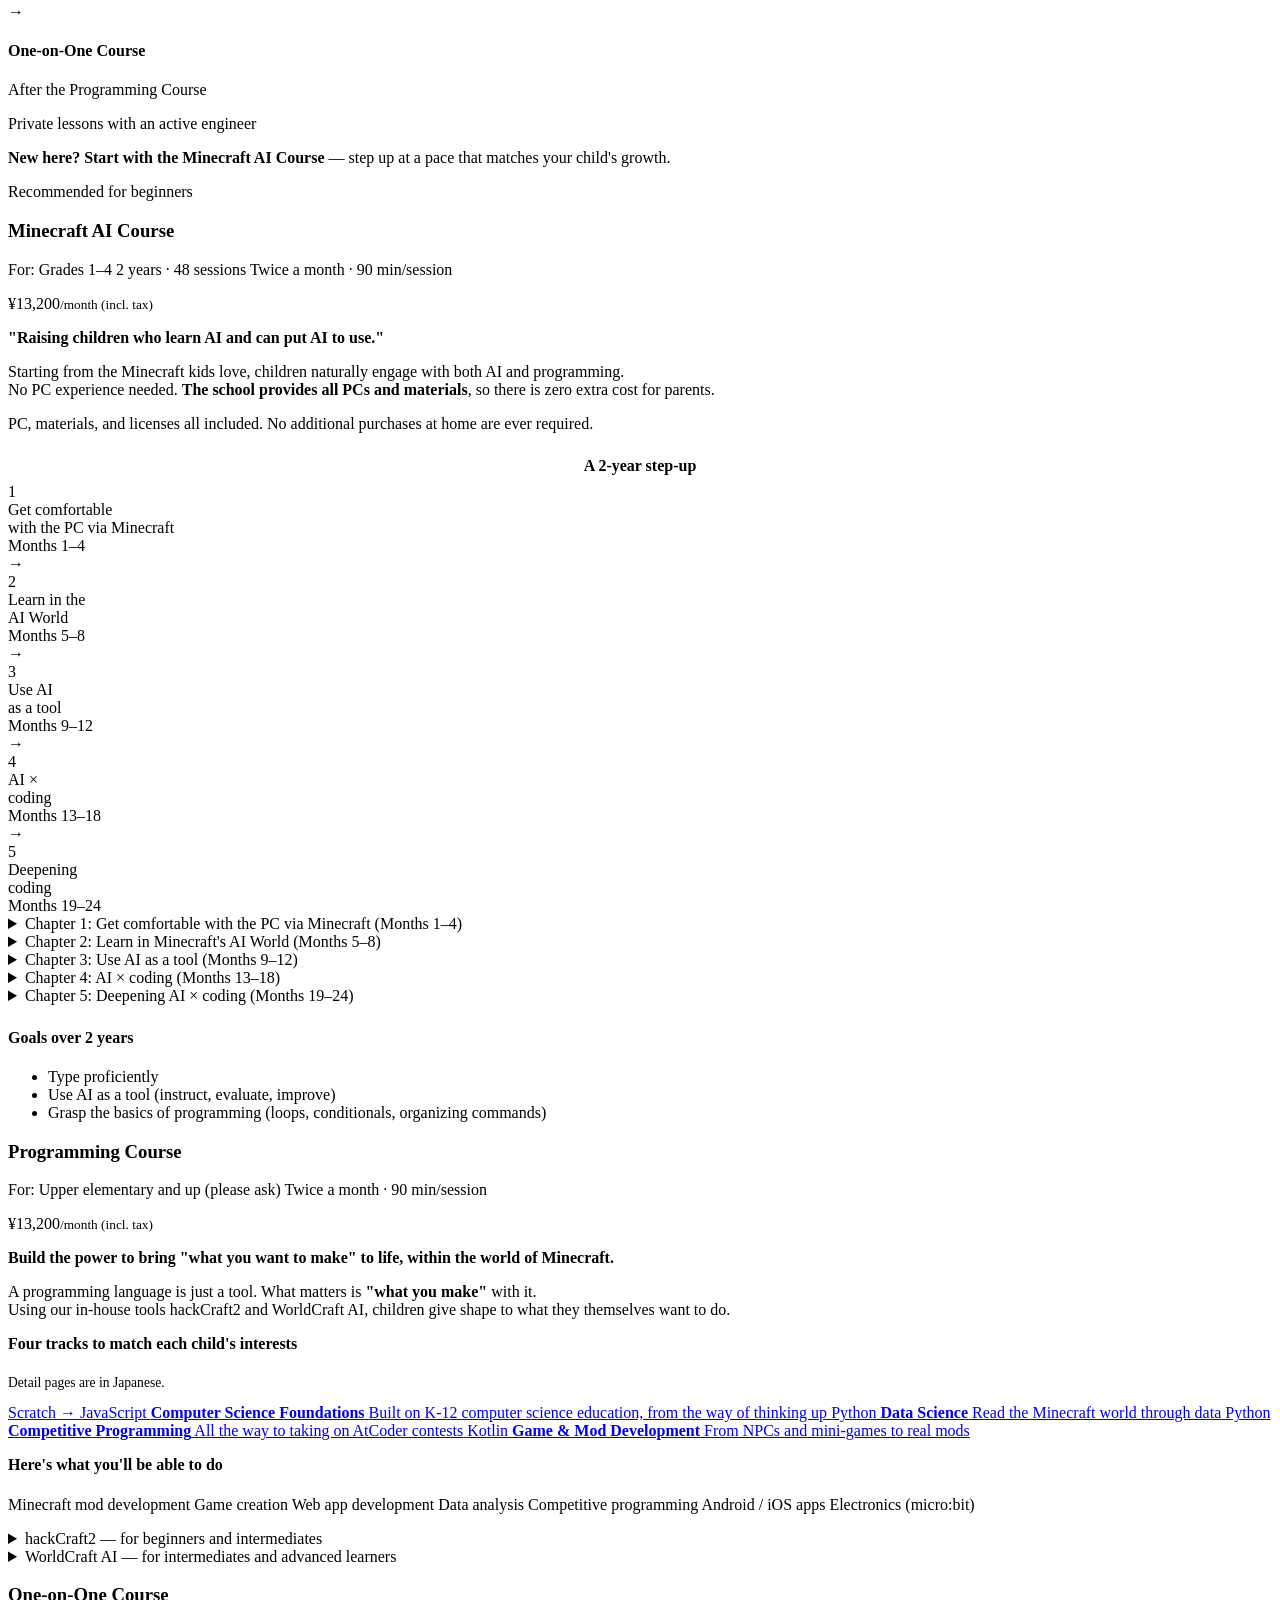
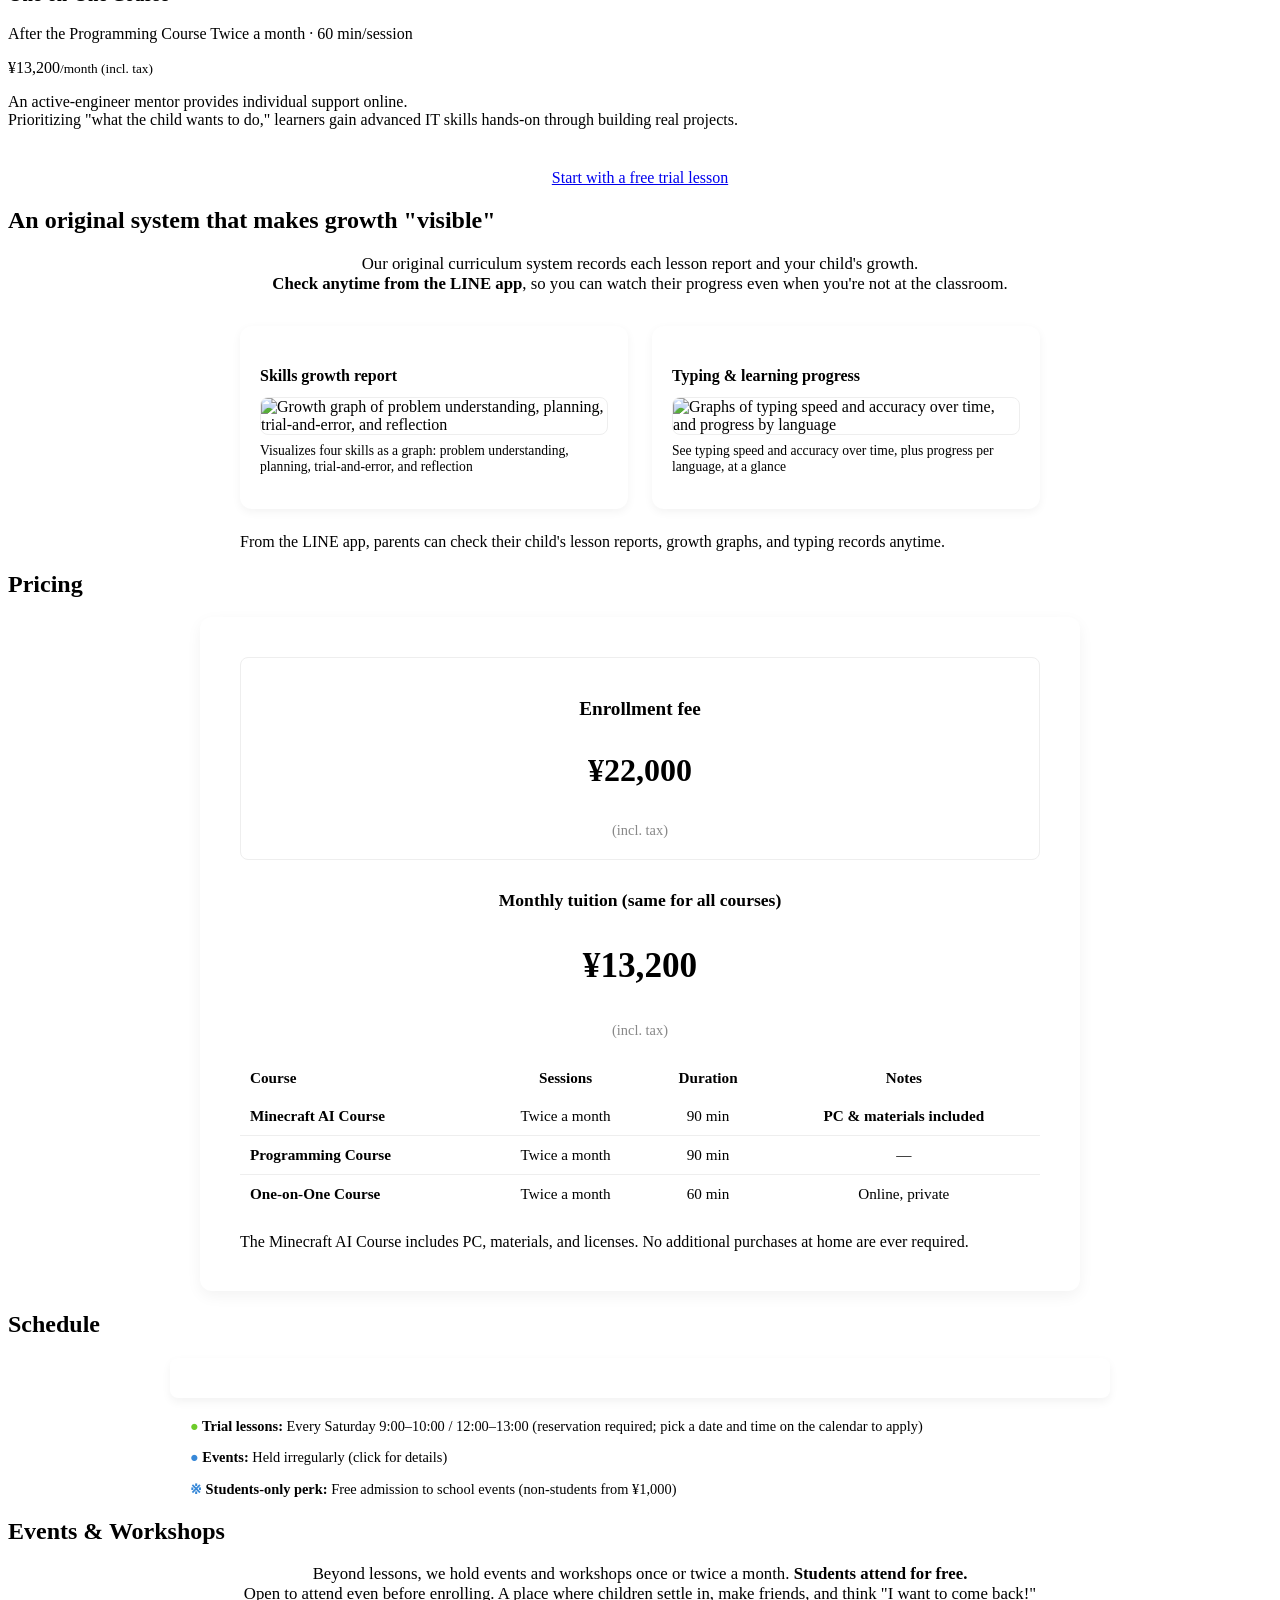
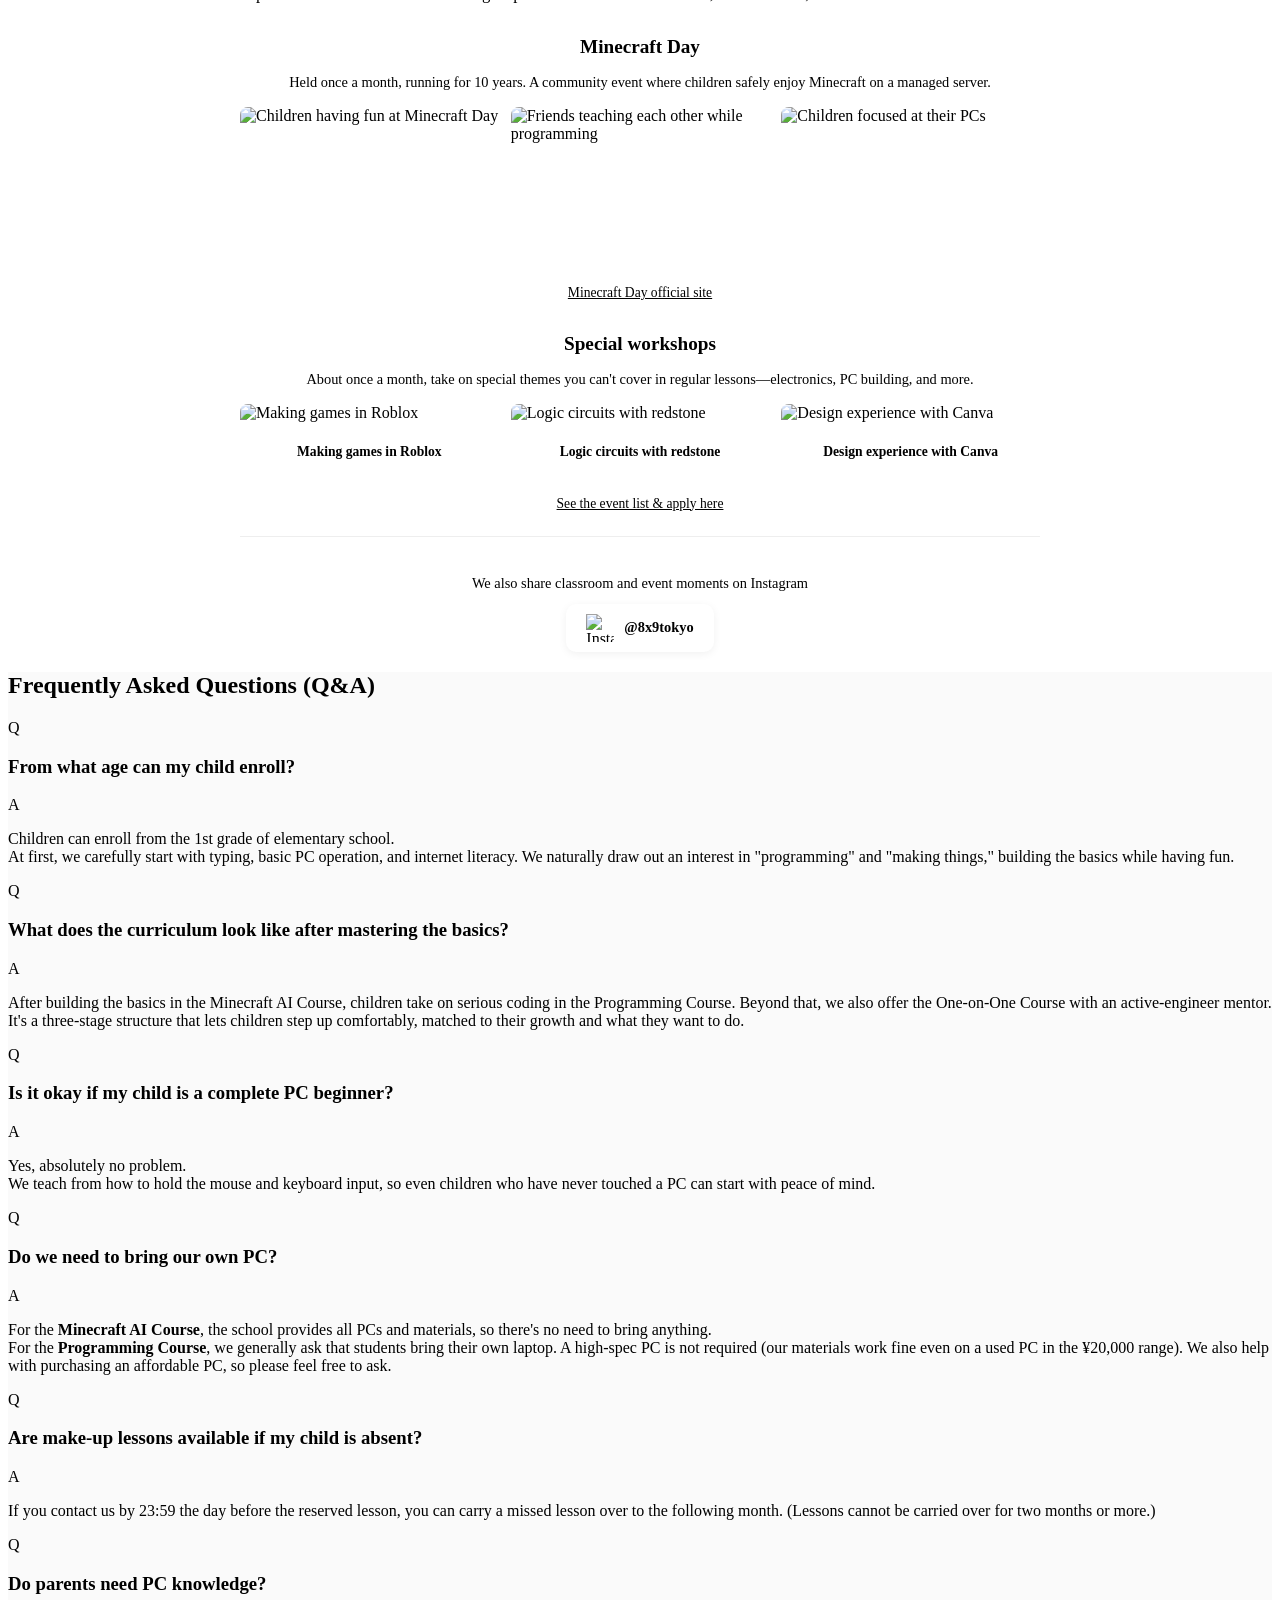
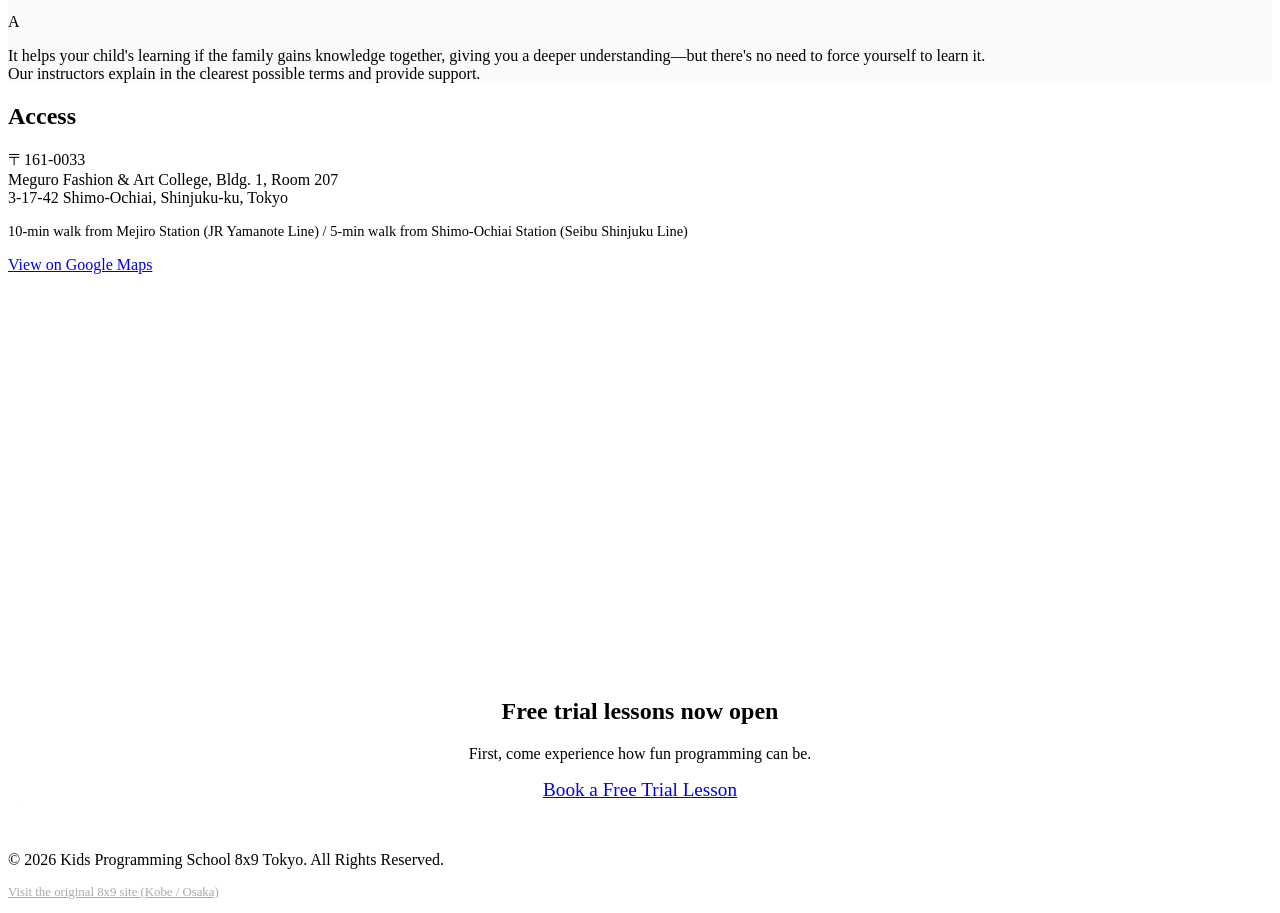
==== commit c61e2ba5: "feat: 英語版トップページのプログラミングコース欄にも、4つの道のカードを追加" ====
--- a/docs/en/index.html
+++ b/docs/en/index.html
@@ -24,7 +24,7 @@
     <link rel="icon" href="/images/89logo.png" type="image/png">
     <link rel="apple-touch-icon" href="/images/89logo.png">
     <!-- Stylesheets -->
-    <link rel="stylesheet" href="/css/style.css?v=20261025">
+    <link rel="stylesheet" href="/css/style.css?v=20261101">
     <link rel="stylesheet" href="https://unpkg.com/tippy.js@6/themes/light.css" />
 </head>
 <body>
@@ -85,16 +85,6 @@
                             <b>Minecraft Day, held every single month for 10 years</b>, and <b>two in-house learning tools</b> (hackCraft2 / WorldCraft AI)——<br>
                             children start because it's "fun," and before they know it, they "can do it." We keep building that kind of environment.
                         </p>
-
-                        <h3 style="margin-top: 1.6em;">Taught directly by the founder.</h3>
-                        <p>
-                            8x9 Tokyo is a classroom where <b>Masafumi Terazono</b>, who founded 8x9 in Kobe and Osaka, came to Tokyo to teach the lessons in person.
-                        </p>
-                        <p style="margin-top: 1em;">
-                            Because our classes are small, each child can take on <b>ambitious curricula that set us apart from our Kansai classrooms</b>, at their own pace.<br>
-                            Building everything from how semiconductors work up to a CPU in Minecraft, analyzing the Minecraft world with data, taking on competitive programming and real mod development——<br>
-                            the person who created the materials works with the children face to face.
-                        </p>
                     </div>
                 </div>
             </div>
@@ -279,6 +269,31 @@
                             <p><b>Build the power to bring "what you want to make" to life, within the world of Minecraft.</b></p>
                             <p>A programming language is just a tool. What matters is <b>"what you make"</b> with it.<br>
                             Using our in-house tools hackCraft2 and WorldCraft AI, children give shape to what they themselves want to do.</p>
+
+                            <h4 style="margin-top: 16px;">Four tracks to match each child's interests</h4>
+                            <p style="font-size: 0.85rem; color: var(--color-text-light); margin-top: 4px;">Detail pages are in Japanese.</p>
+                            <div class="prog-tracks" style="margin-top: 12px;">
+                                <a class="prog-track prog-track--cs" href="/programming/cs.html" hreflang="ja">
+                                    <span class="prog-track-lang">Scratch → JavaScript</span>
+                                    <strong>Computer Science Foundations</strong>
+                                    <span class="prog-track-catch">Built on K-12 computer science education, from the way of thinking up</span>
+                                </a>
+                                <a class="prog-track prog-track--data-science" href="/programming/data-science.html" hreflang="ja">
+                                    <span class="prog-track-lang">Python</span>
+                                    <strong>Data Science</strong>
+                                    <span class="prog-track-catch">Read the Minecraft world through data</span>
+                                </a>
+                                <a class="prog-track prog-track--kyopro" href="/programming/kyopro.html" hreflang="ja">
+                                    <span class="prog-track-lang">Python</span>
+                                    <strong>Competitive Programming</strong>
+                                    <span class="prog-track-catch">All the way to taking on AtCoder contests</span>
+                                </a>
+                                <a class="prog-track prog-track--mod" href="/programming/mod.html" hreflang="ja">
+                                    <span class="prog-track-lang">Kotlin</span>
+                                    <strong>Game &amp; Mod Development</strong>
+                                    <span class="prog-track-catch">From NPCs and mini-games to real mods</span>
+                                </a>
+                            </div>
 
                             <h4 style="margin-top: 16px;">Here's what you'll be able to do</h4>
                             <div class="course-tags" style="margin-top: 12px;">
@@ -637,8 +652,8 @@
     <script src="https://cdn.jsdelivr.net/npm/fullcalendar@6.1.10/index.global.min.js"></script>
     <script src="https://unpkg.com/@popperjs/core@2"></script>
     <script src="https://unpkg.com/tippy.js@6"></script>
-    <script src="/js/script.js?v=20261025"></script>
-    <script src="/js/calendar.js?v=20261025"></script>
+    <script src="/js/script.js?v=20261101"></script>
+    <script src="/js/calendar.js?v=20261101"></script>
     <script>
     (function() {
       var video = document.getElementById('hero-video');
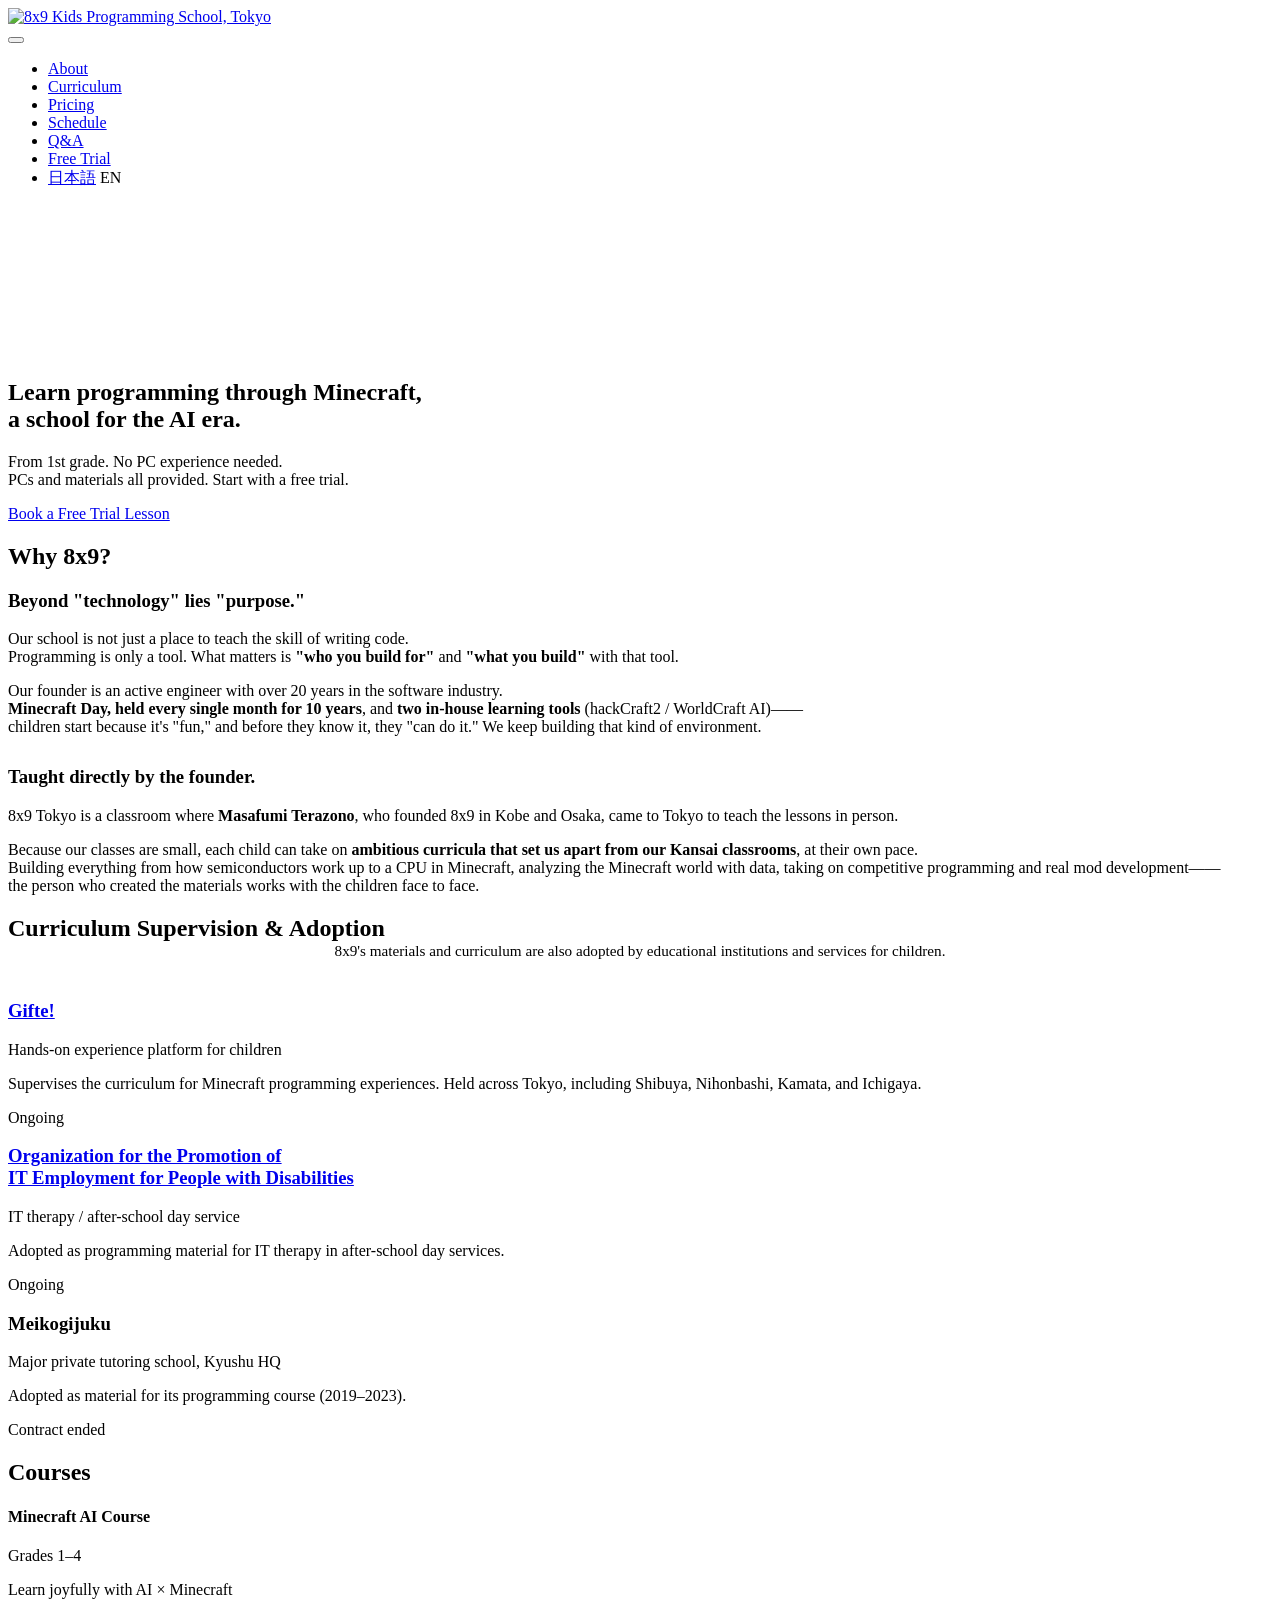
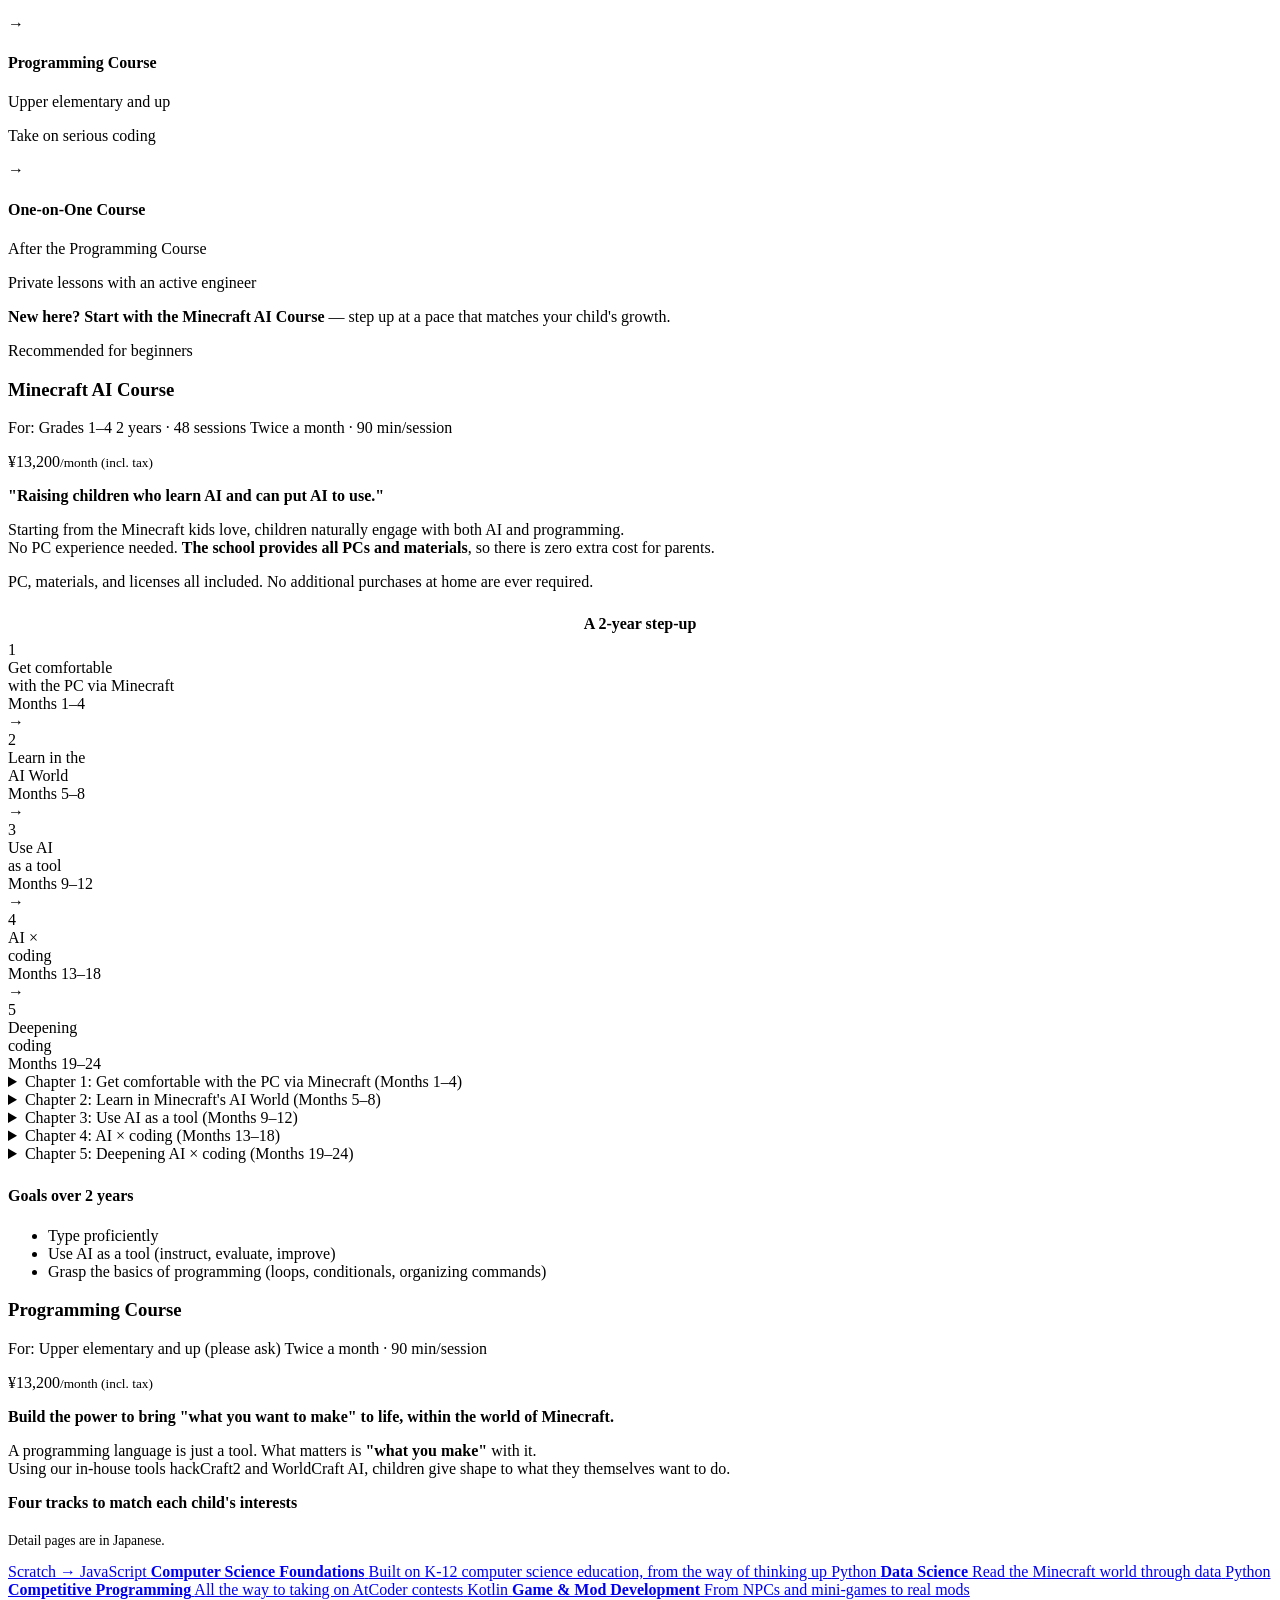
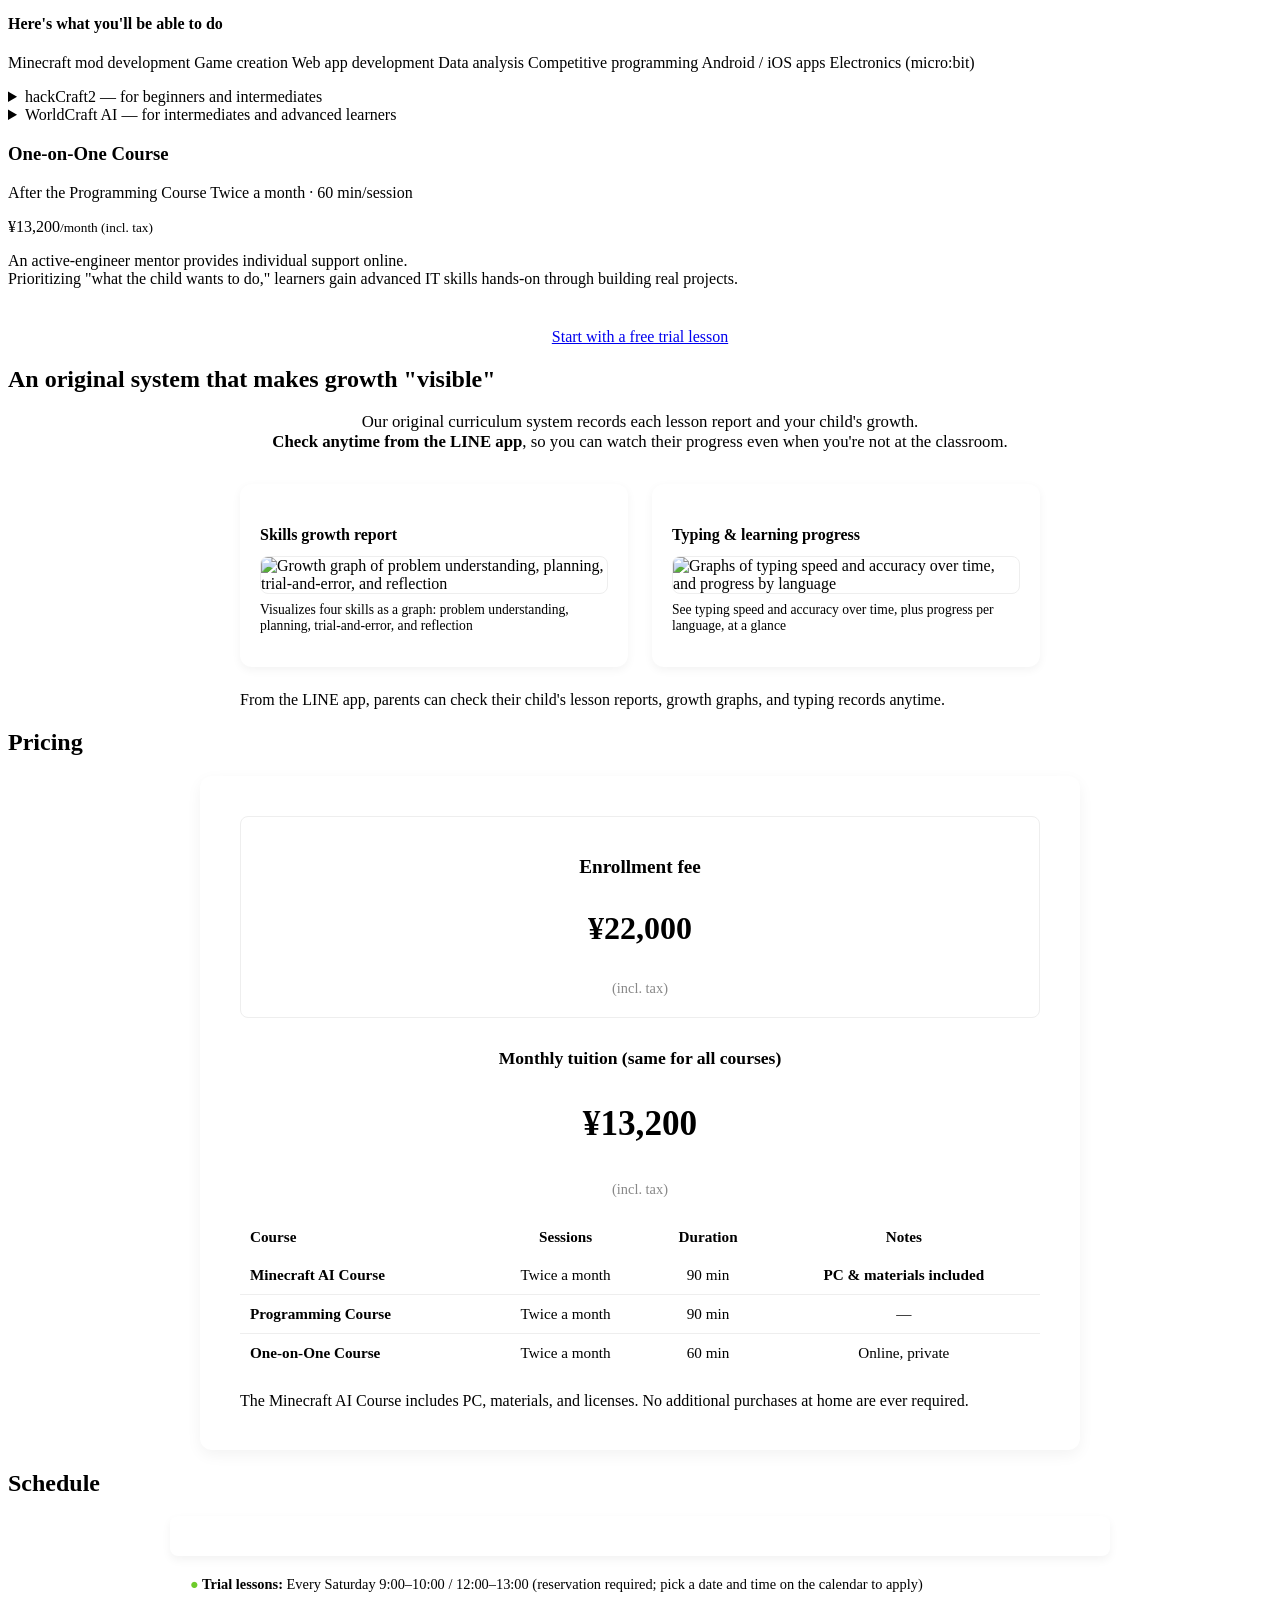
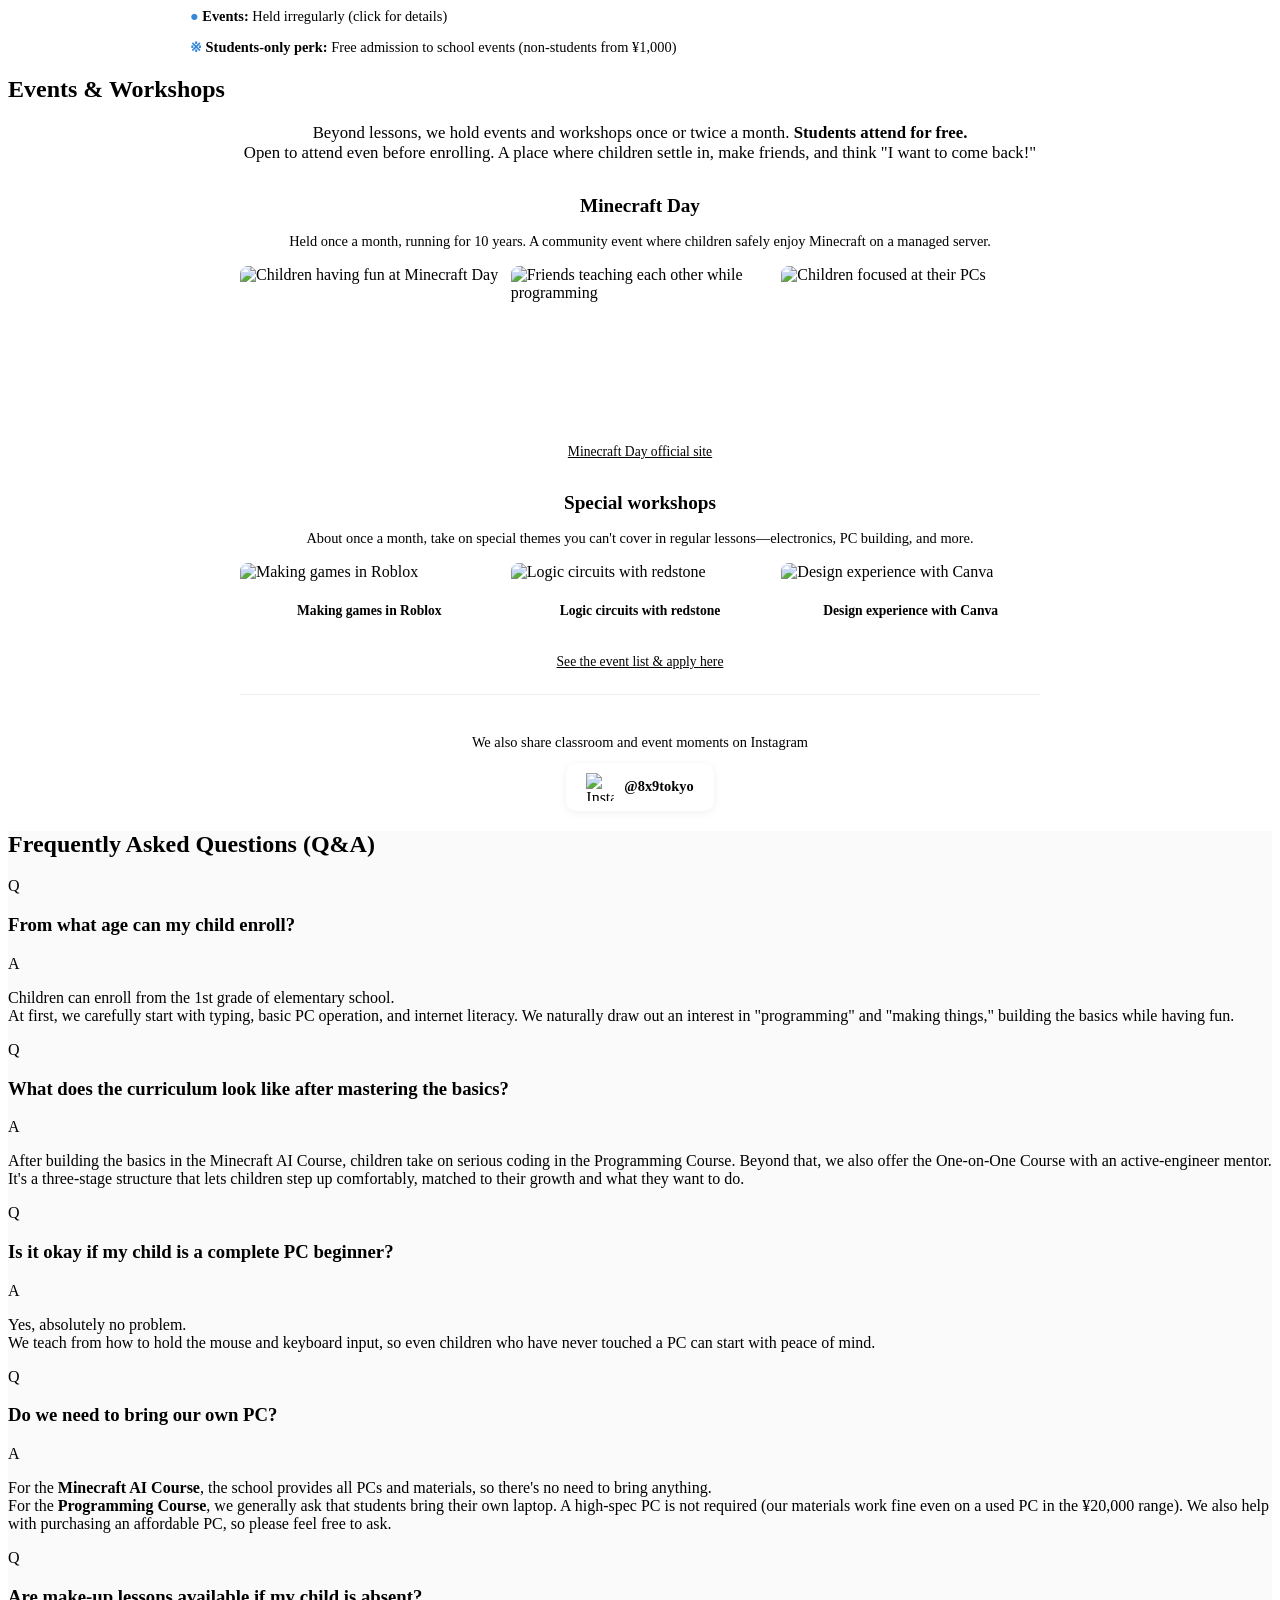
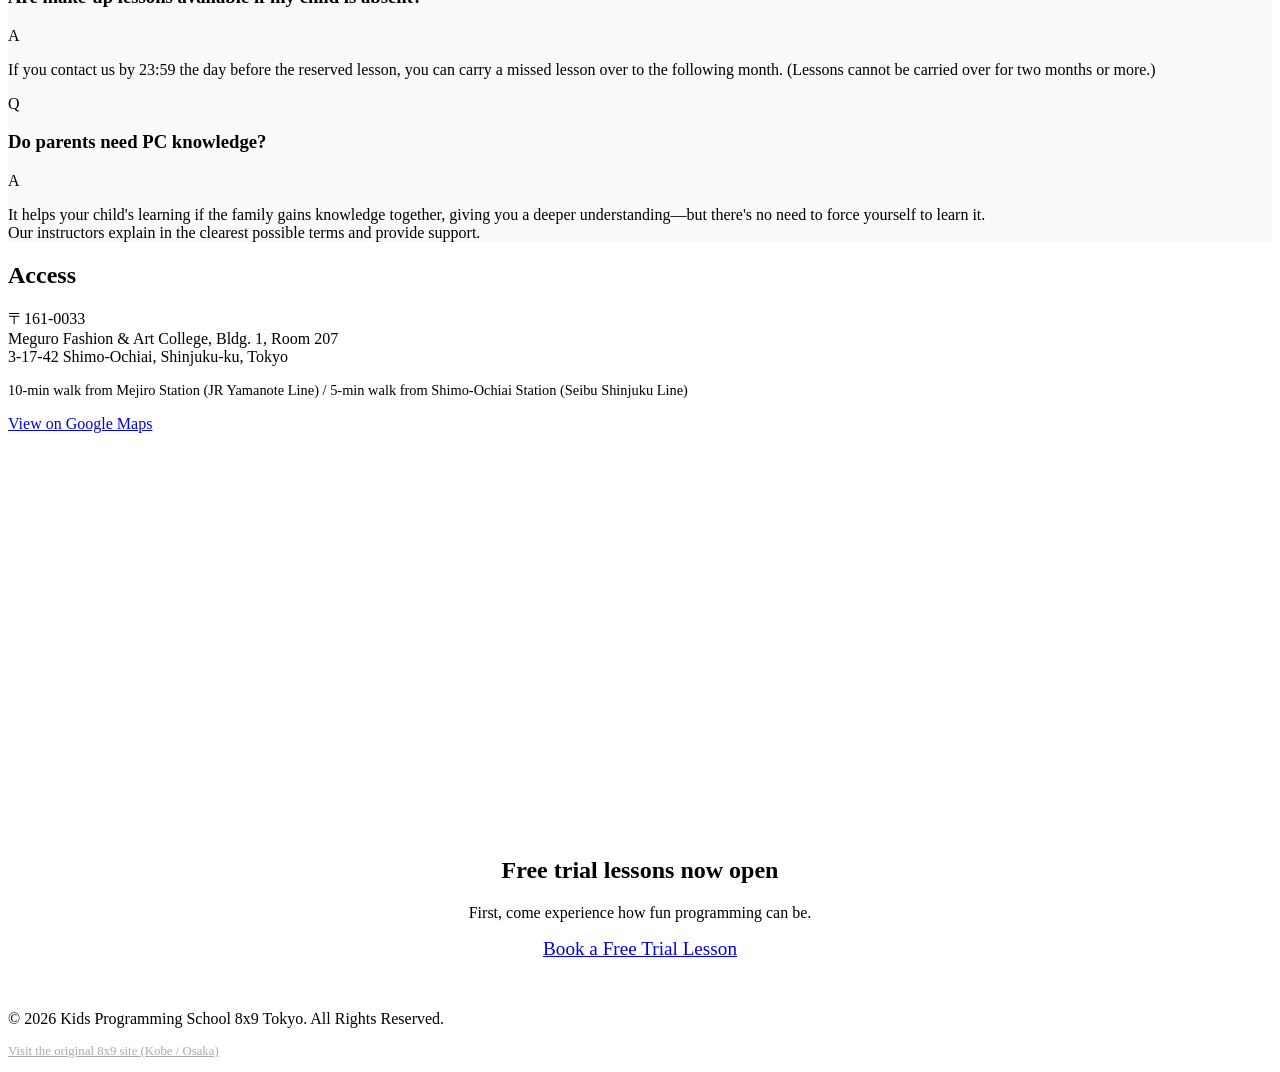
==== commit 3257deb9: "Merge pull request #7 from yokmama/feat/about-tokyo-founder feat: トップページに、創業者が直接教える東京校の紹介を追加" ====
--- a/docs/en/index.html
+++ b/docs/en/index.html
@@ -85,6 +85,16 @@
                             <b>Minecraft Day, held every single month for 10 years</b>, and <b>two in-house learning tools</b> (hackCraft2 / WorldCraft AI)——<br>
                             children start because it's "fun," and before they know it, they "can do it." We keep building that kind of environment.
                         </p>
+
+                        <h3 style="margin-top: 1.6em;">Taught directly by the founder.</h3>
+                        <p>
+                            8x9 Tokyo is a classroom where <b>Masafumi Terazono</b>, who founded 8x9 in Kobe and Osaka, came to Tokyo to teach the lessons in person.
+                        </p>
+                        <p style="margin-top: 1em;">
+                            Because our classes are small, each child can take on <b>ambitious curricula that set us apart from our Kansai classrooms</b>, at their own pace.<br>
+                            Building everything from how semiconductors work up to a CPU in Minecraft, analyzing the Minecraft world with data, taking on competitive programming and real mod development——<br>
+                            the person who created the materials works with the children face to face.
+                        </p>
                     </div>
                 </div>
             </div>
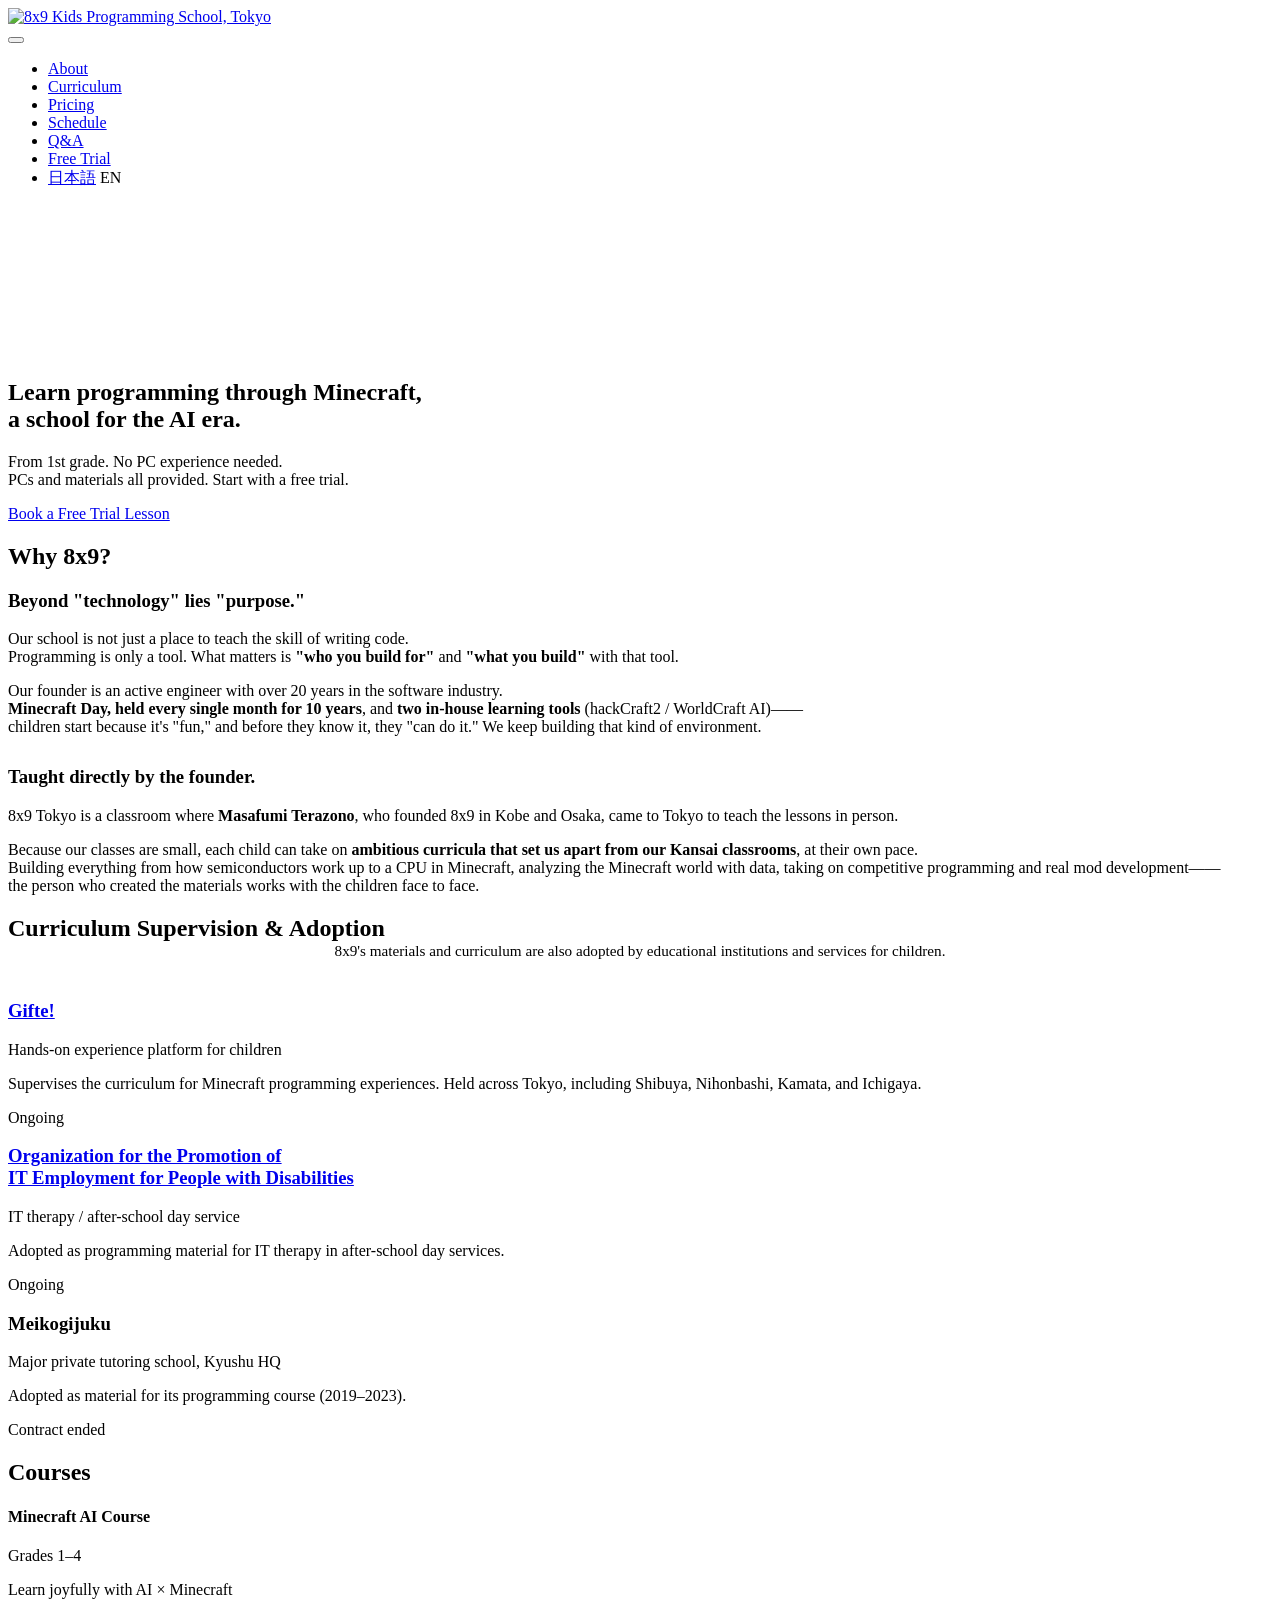
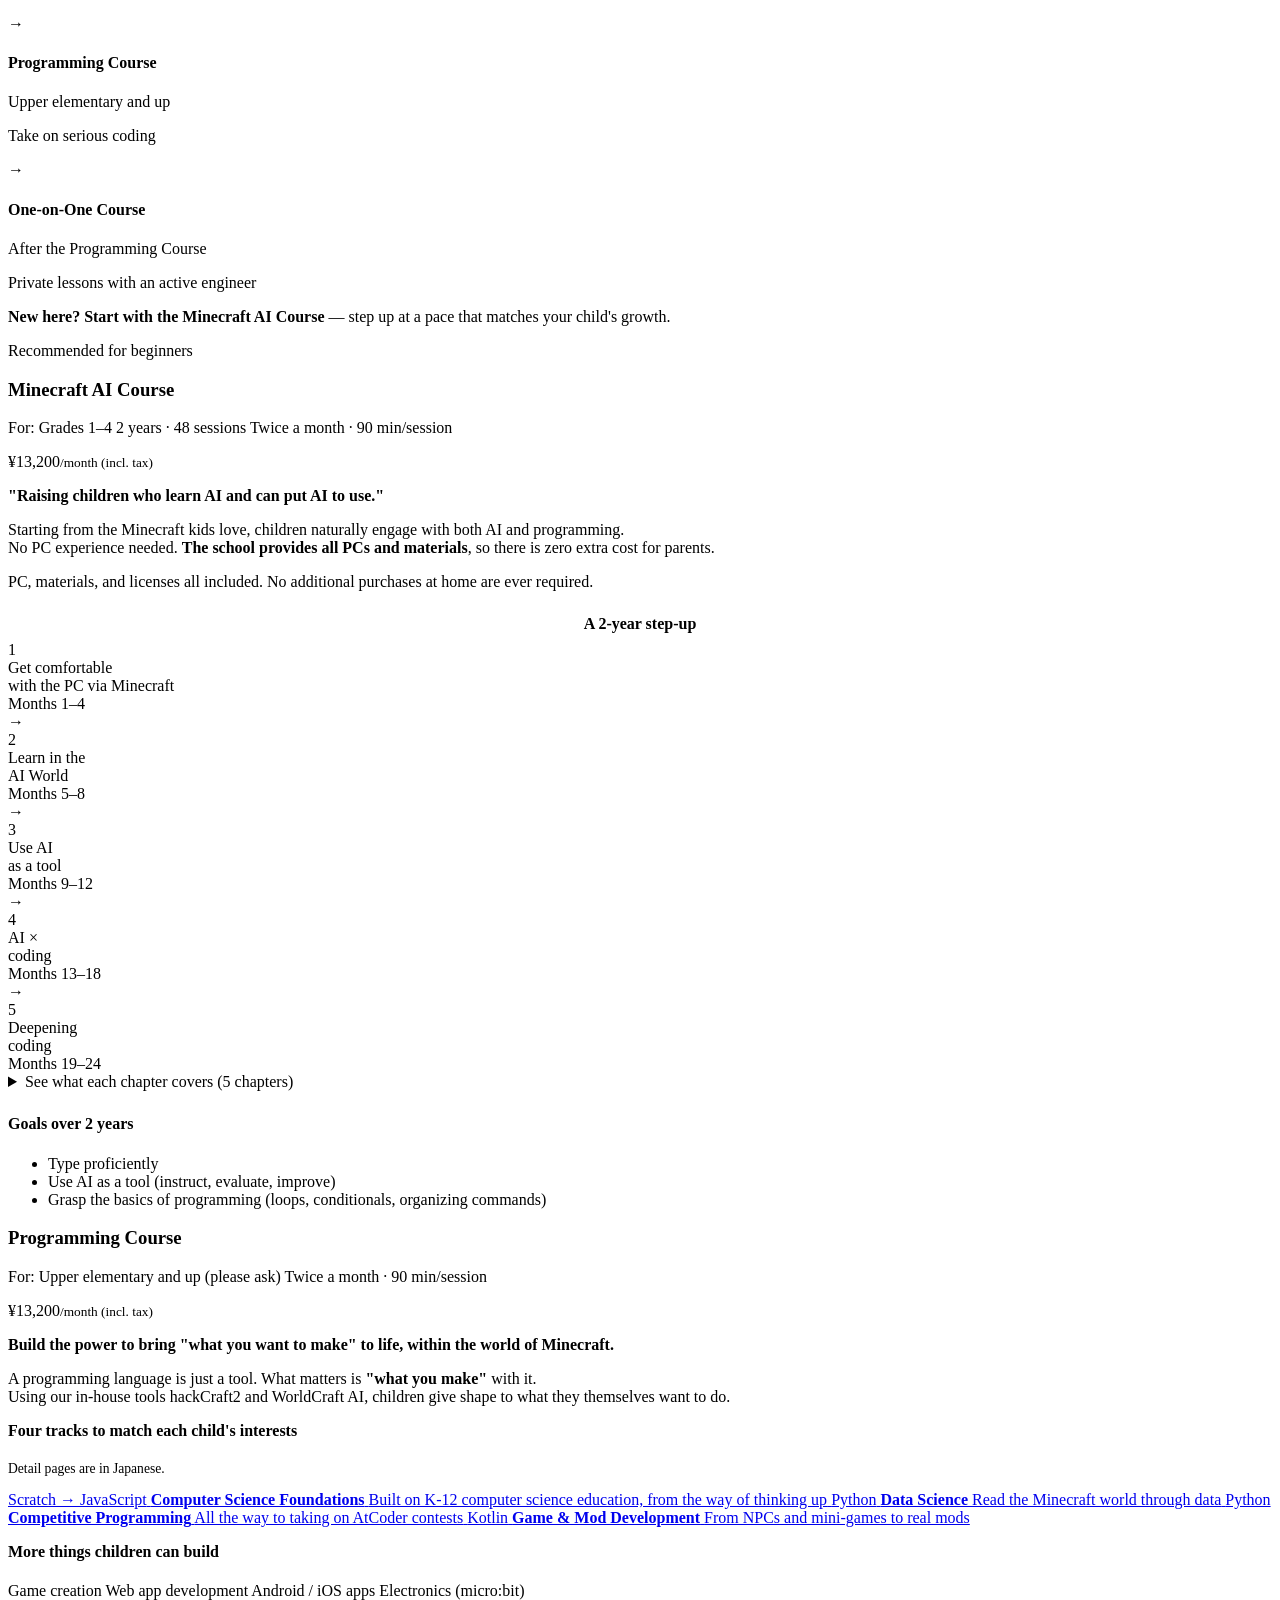
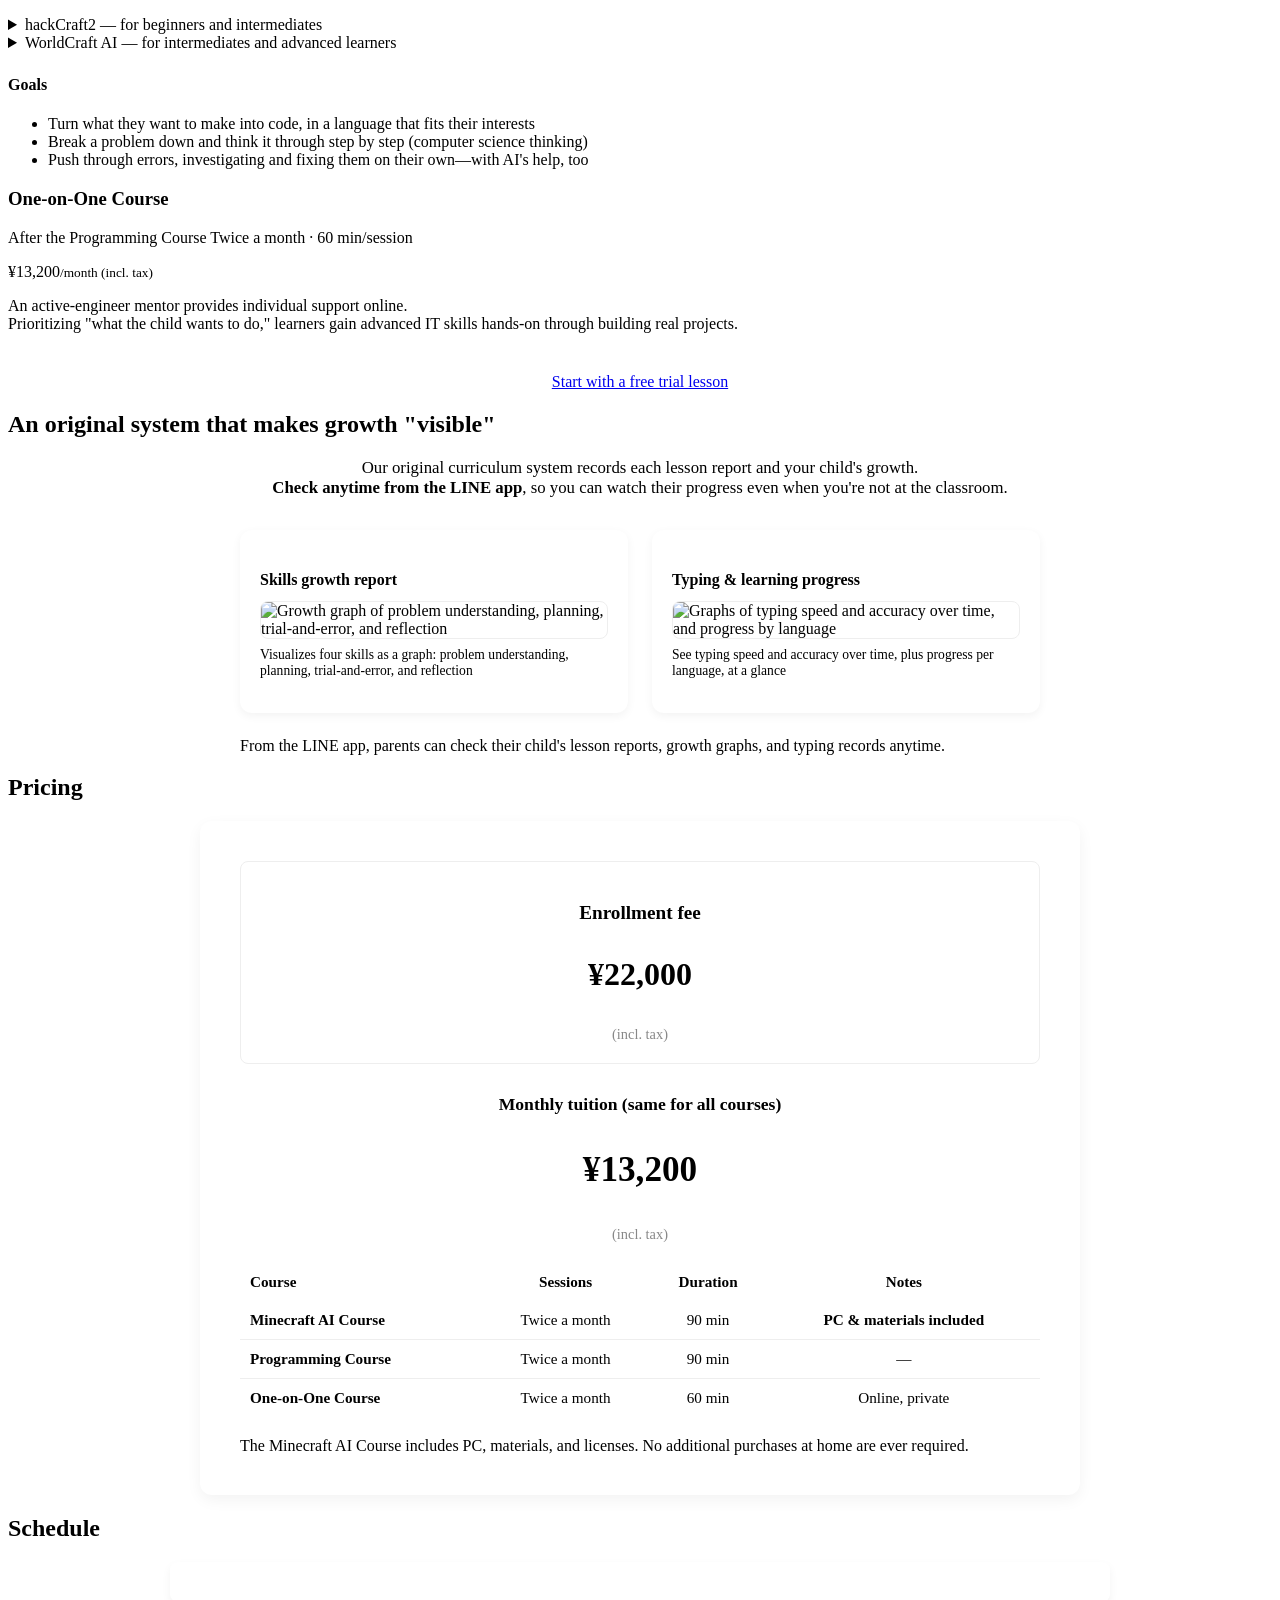
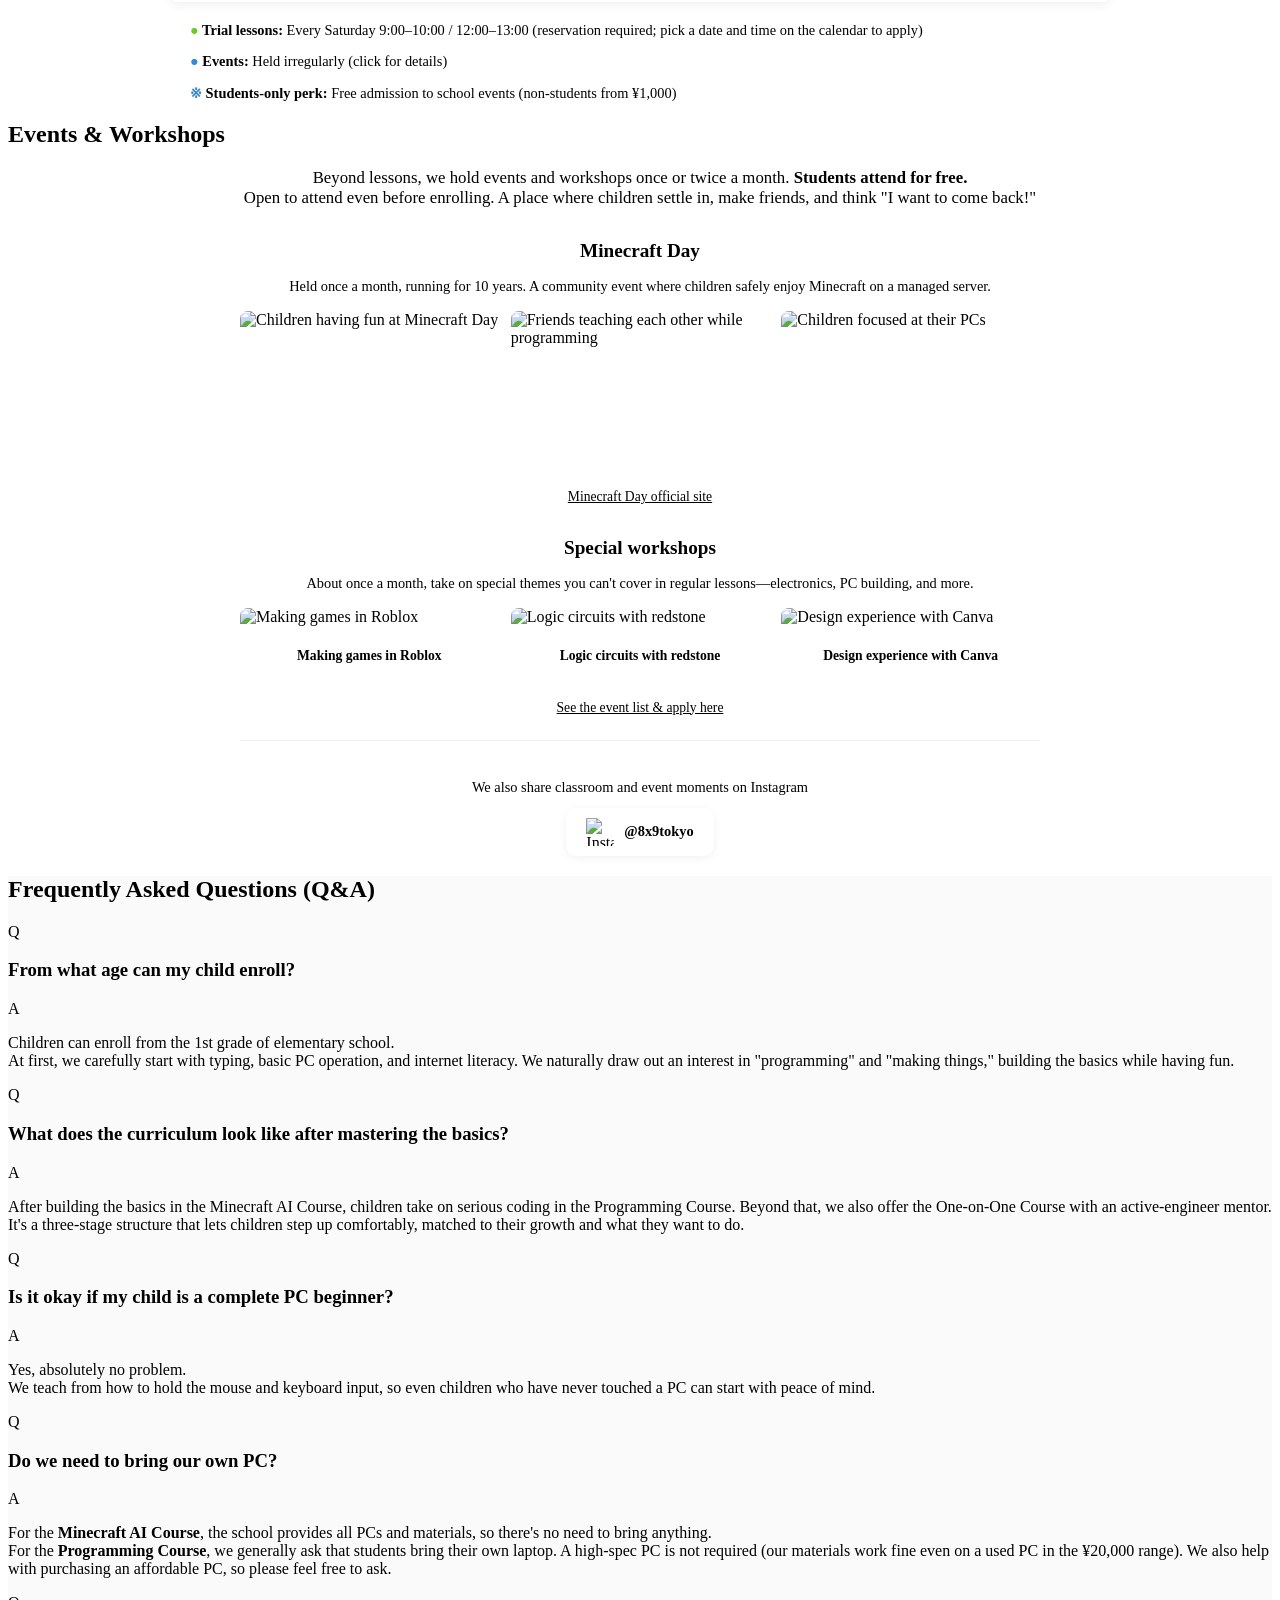
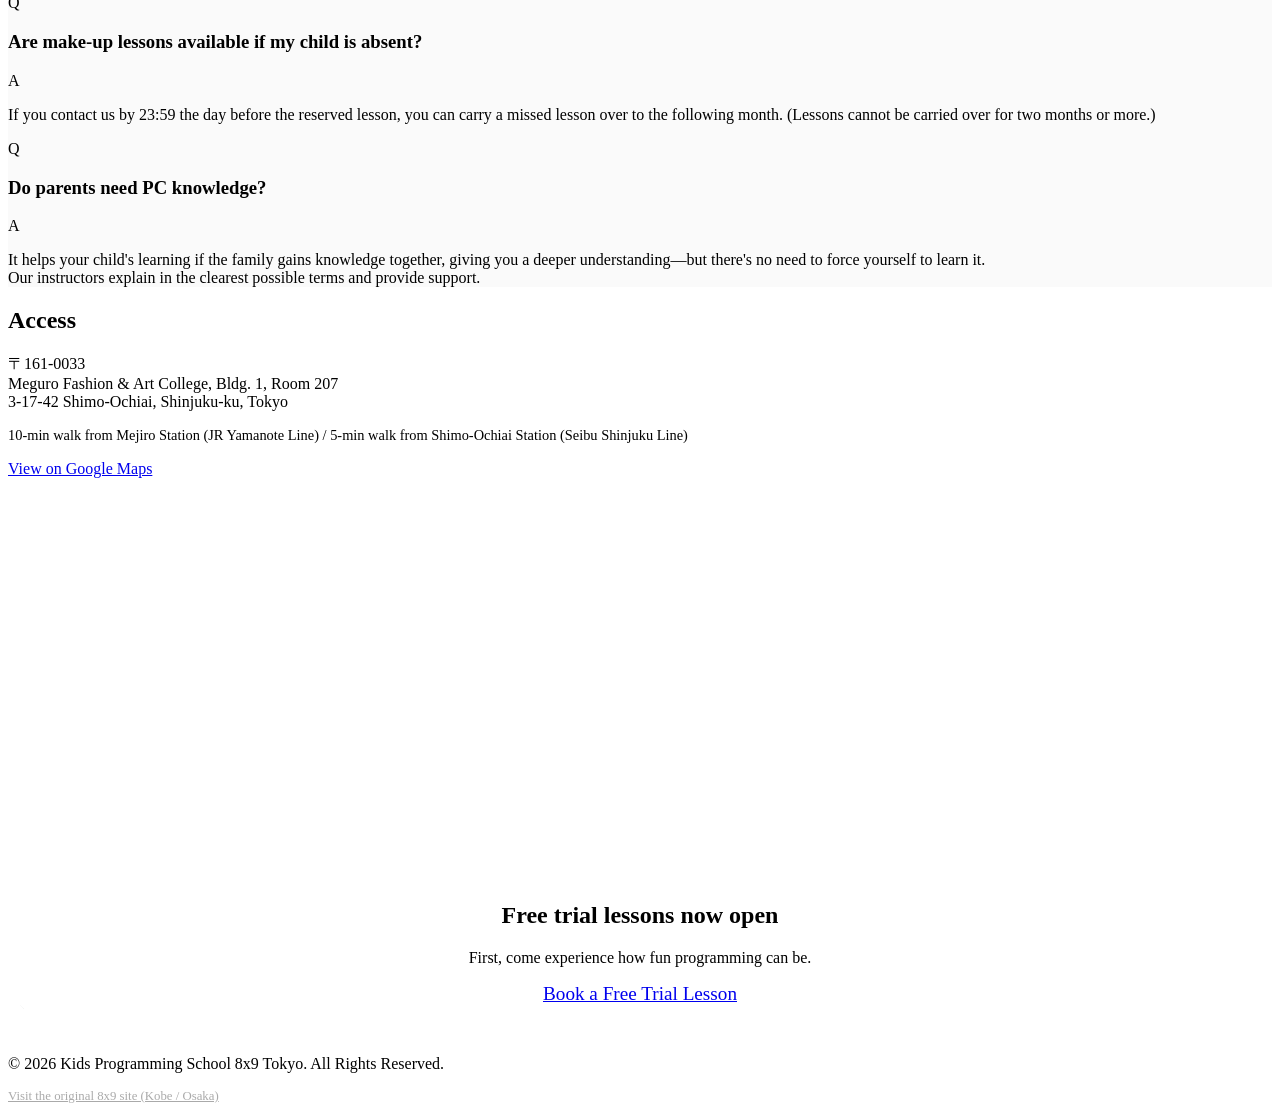
==== commit a1682412: "feat: コースカードの左右バランスを調整し、プログラミングコースに到達目標を追加 - マイクラAIコース: 5章ぶんの折りたたみを「各章の内容を見る」1つにまとめた - プログラミングコース: 4" ====
--- a/docs/en/index.html
+++ b/docs/en/index.html
@@ -24,7 +24,7 @@
     <link rel="icon" href="/images/89logo.png" type="image/png">
     <link rel="apple-touch-icon" href="/images/89logo.png">
     <!-- Stylesheets -->
-    <link rel="stylesheet" href="/css/style.css?v=20261101">
+    <link rel="stylesheet" href="/css/style.css?v=20261102">
     <link rel="stylesheet" href="https://unpkg.com/tippy.js@6/themes/light.css" />
 </head>
 <body>
@@ -225,33 +225,20 @@
 
                             <!-- Chapter details (collapsible) -->
                             <details class="course-detail">
-                                <summary>Chapter 1: Get comfortable with the PC via Minecraft (Months 1–4)</summary>
+                                <summary>See what each chapter covers (5 chapters)</summary>
                                 <div class="detail-content">
-                                    Through the world of Minecraft, children get used to mouse control, keyboard input, and typing. AI is not used yet—first they experience "PCs are fun!"
-                                </div>
-                            </details>
-                            <details class="course-detail">
-                                <summary>Chapter 2: Learn in Minecraft's AI World (Months 5–8)</summary>
-                                <div class="detail-content">
-                                    With AI materials built into the Minecraft world, children learn experientially while playing—what AI is, and where AI exists around us.
-                                </div>
-                            </details>
-                            <details class="course-detail">
-                                <summary>Chapter 3: Use AI as a tool (Months 9–12)</summary>
-                                <div class="detail-content">
-                                    Practice using AI as your own tool. Give AI a role and converse with it, create stories together, and build the ability to verify for yourself whether AI's output is correct.
-                                </div>
-                            </details>
-                            <details class="course-detail">
-                                <summary>Chapter 4: AI × coding (Months 13–18)</summary>
-                                <div class="detail-content">
-                                    Take on block coding in the Minecraft world. While asking AI for hints, learn sequencing, loops, and conditionals.
-                                </div>
-                            </details>
-                            <details class="course-detail">
-                                <summary>Chapter 5: Deepening AI × coding (Months 19–24)</summary>
-                                <div class="detail-content">
-                                    Try programming with functions and variables, game creation, and automation. As a graduation project, children finish "their very own adventure story" into a PDF together with AI.
+                                    <dl class="chapter-list">
+                                        <dt>Chapter 1: Get comfortable with the PC via Minecraft (Months 1–4)</dt>
+                                        <dd>Through the world of Minecraft, children get used to mouse control, keyboard input, and typing. AI is not used yet—first they experience "PCs are fun!"</dd>
+                                        <dt>Chapter 2: Learn in Minecraft's AI World (Months 5–8)</dt>
+                                        <dd>With AI materials built into the Minecraft world, children learn experientially while playing—what AI is, and where AI exists around us.</dd>
+                                        <dt>Chapter 3: Use AI as a tool (Months 9–12)</dt>
+                                        <dd>Practice using AI as your own tool. Give AI a role and converse with it, create stories together, and build the ability to verify for yourself whether AI's output is correct.</dd>
+                                        <dt>Chapter 4: AI × coding (Months 13–18)</dt>
+                                        <dd>Take on block coding in the Minecraft world. While asking AI for hints, learn sequencing, loops, and conditionals.</dd>
+                                        <dt>Chapter 5: Deepening AI × coding (Months 19–24)</dt>
+                                        <dd>Try programming with functions and variables, game creation, and automation. As a graduation project, children finish "their very own adventure story" into a PDF together with AI.</dd>
+                                    </dl>
                                 </div>
                             </details>
 
@@ -305,13 +292,10 @@
                                 </a>
                             </div>
 
-                            <h4 style="margin-top: 16px;">Here's what you'll be able to do</h4>
+                            <h4 style="margin-top: 16px;">More things children can build</h4>
                             <div class="course-tags" style="margin-top: 12px;">
-                                <span class="course-tag">Minecraft mod development</span>
                                 <span class="course-tag">Game creation</span>
                                 <span class="course-tag">Web app development</span>
-                                <span class="course-tag">Data analysis</span>
-                                <span class="course-tag">Competitive programming</span>
                                 <span class="course-tag">Android / iOS apps</span>
                                 <span class="course-tag">Electronics (micro:bit)</span>
                             </div>
@@ -331,6 +315,14 @@
                                     Through mod development in Minecraft and co-creation with AI, children take on serious creative work.
                                 </div>
                             </details>
+
+                            <!-- 到達目標 -->
+                            <h4 style="margin-top: 24px;">Goals</h4>
+                            <ul class="course-goals">
+                                <li>Turn what they want to make into code, in a language that fits their interests</li>
+                                <li>Break a problem down and think it through step by step (computer science thinking)</li>
+                                <li>Push through errors, investigating and fixing them on their own—with AI's help, too</li>
+                            </ul>
                         </div>
                     </div>
 
@@ -662,8 +654,8 @@
     <script src="https://cdn.jsdelivr.net/npm/fullcalendar@6.1.10/index.global.min.js"></script>
     <script src="https://unpkg.com/@popperjs/core@2"></script>
     <script src="https://unpkg.com/tippy.js@6"></script>
-    <script src="/js/script.js?v=20261101"></script>
-    <script src="/js/calendar.js?v=20261101"></script>
+    <script src="/js/script.js?v=20261102"></script>
+    <script src="/js/calendar.js?v=20261102"></script>
     <script>
     (function() {
       var video = document.getElementById('hero-video');
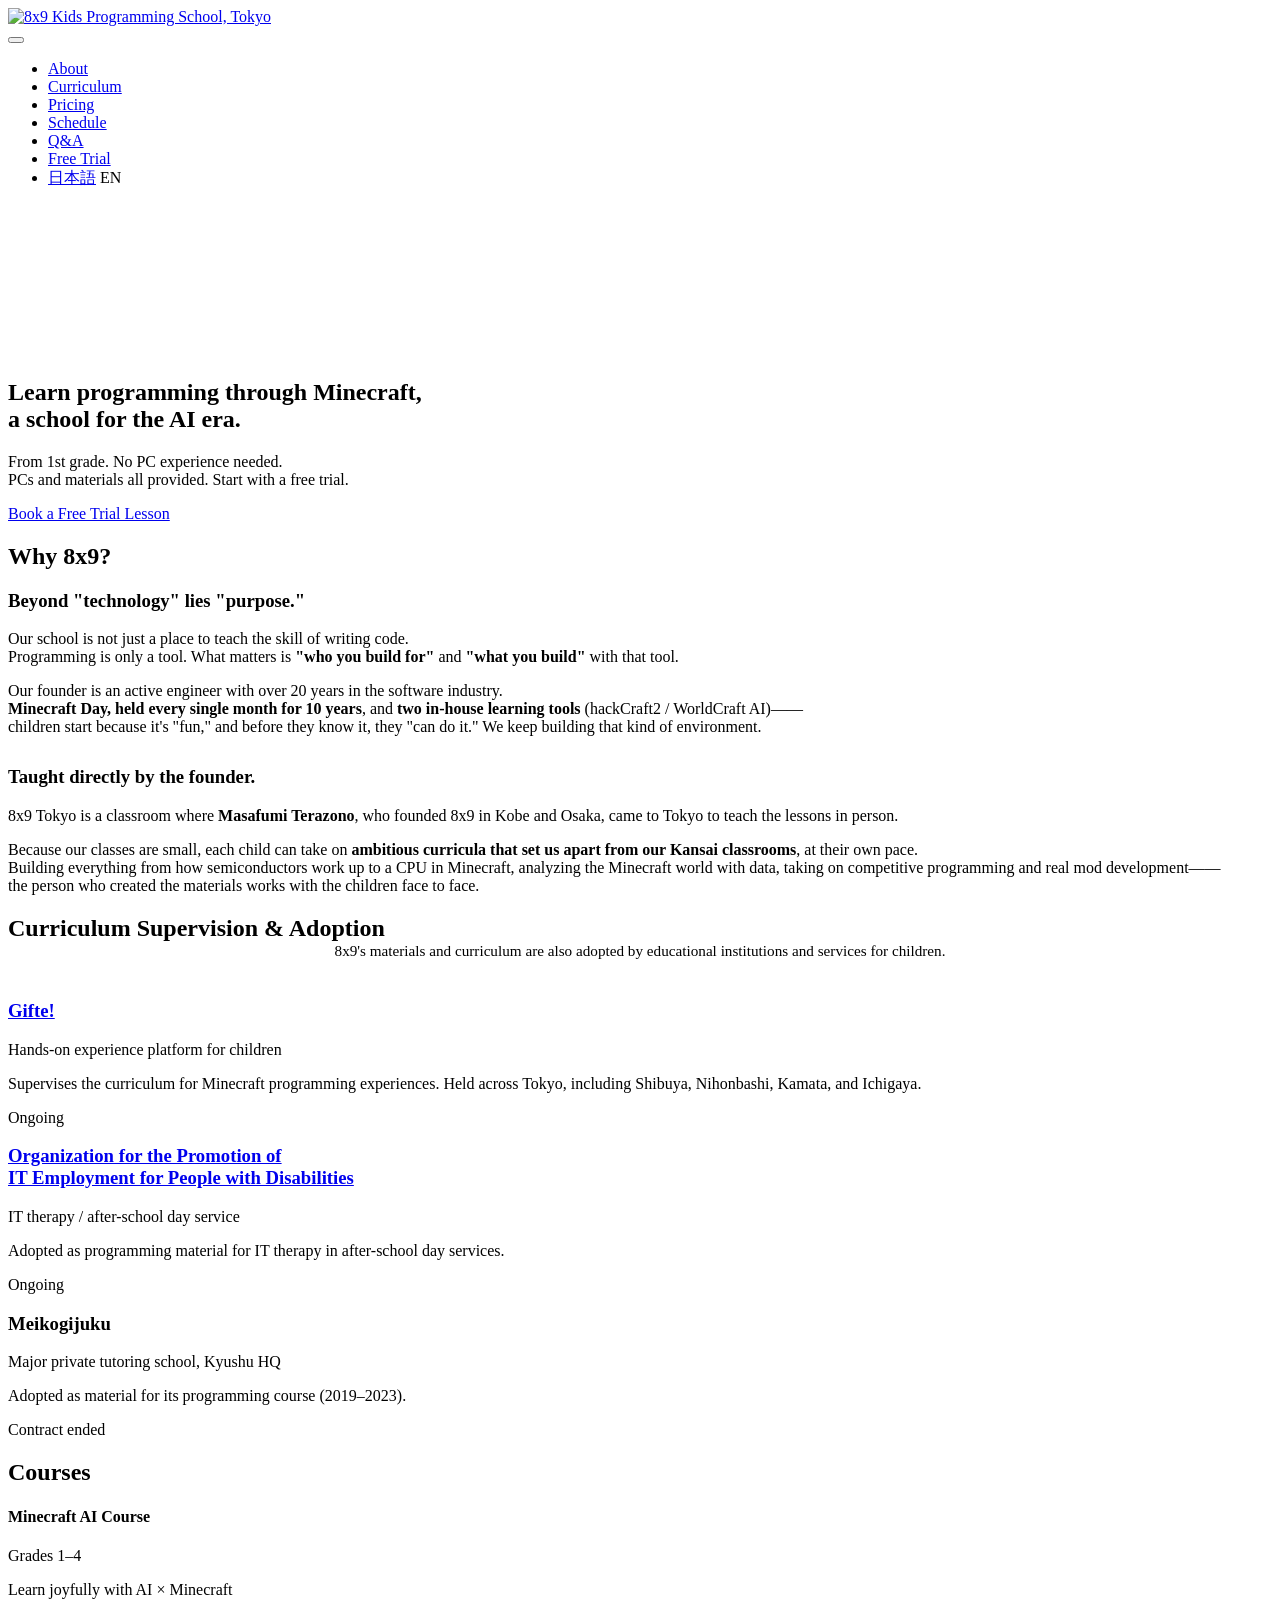
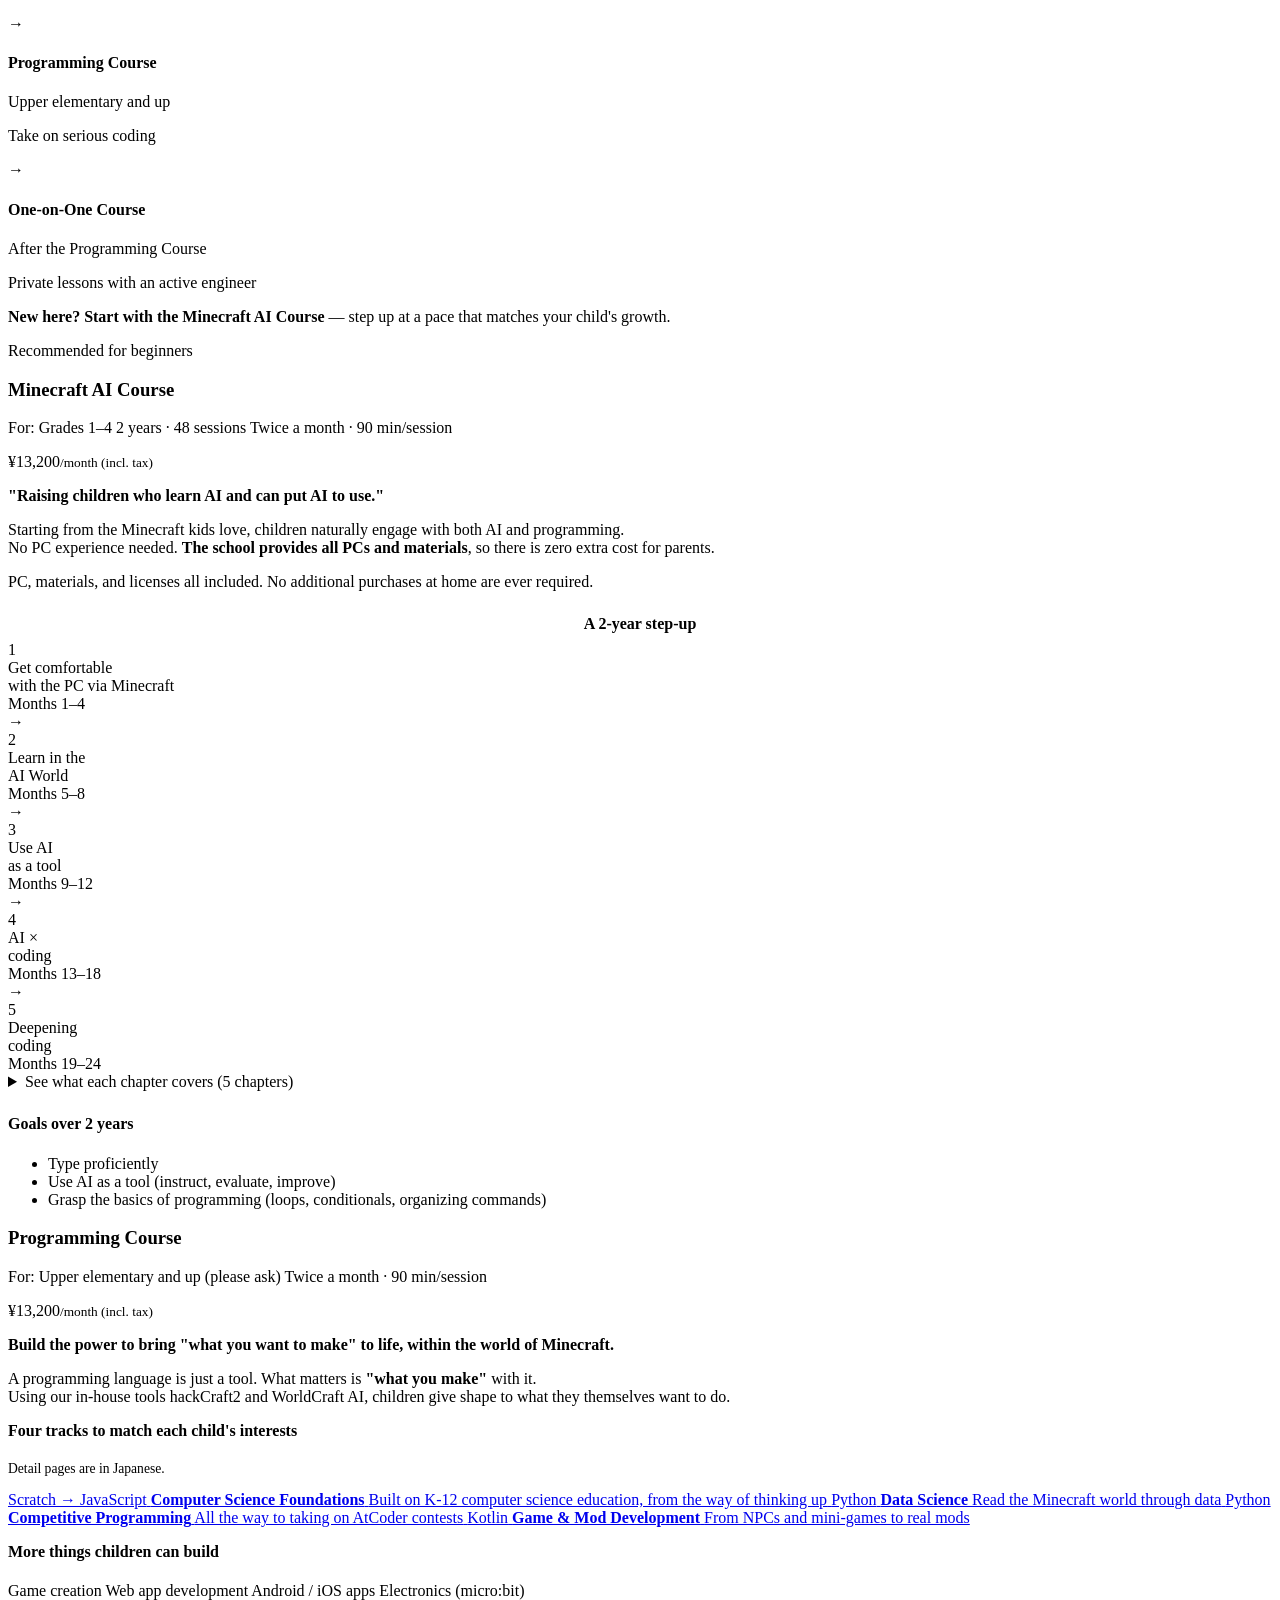
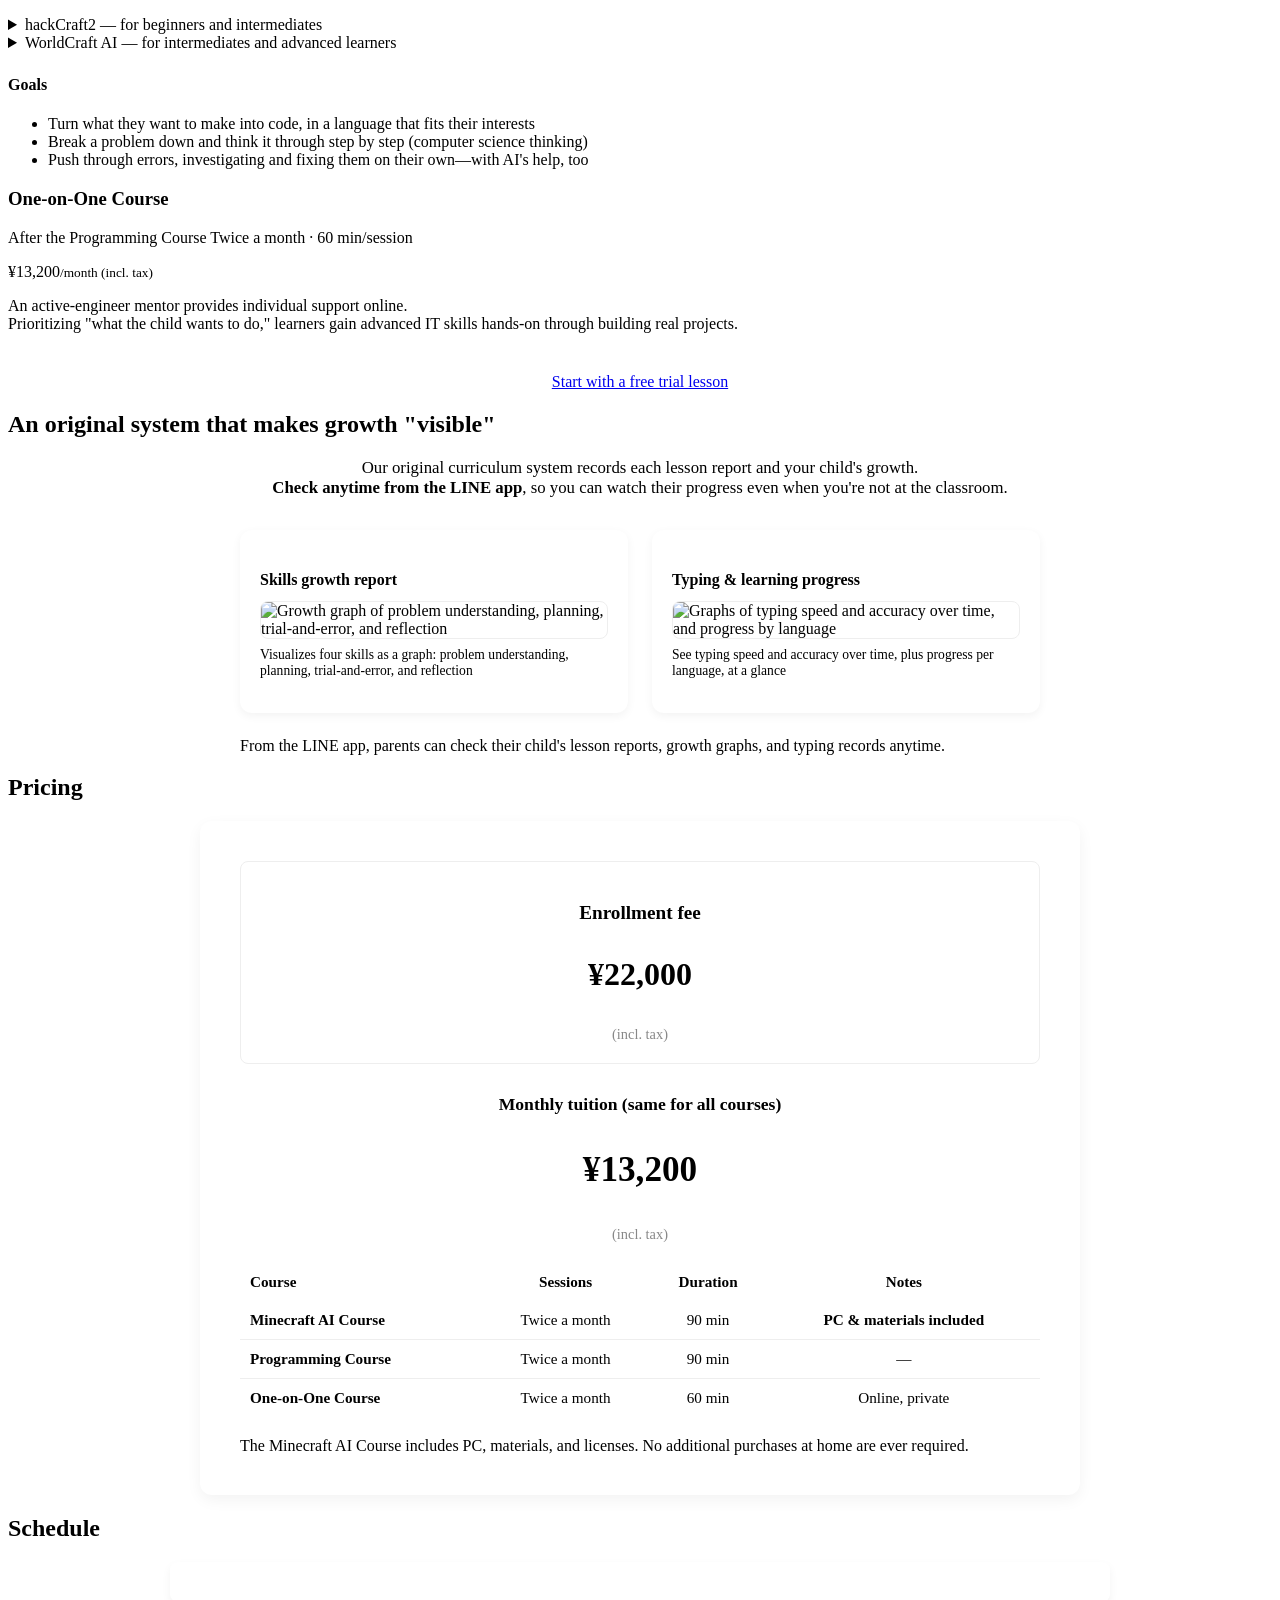
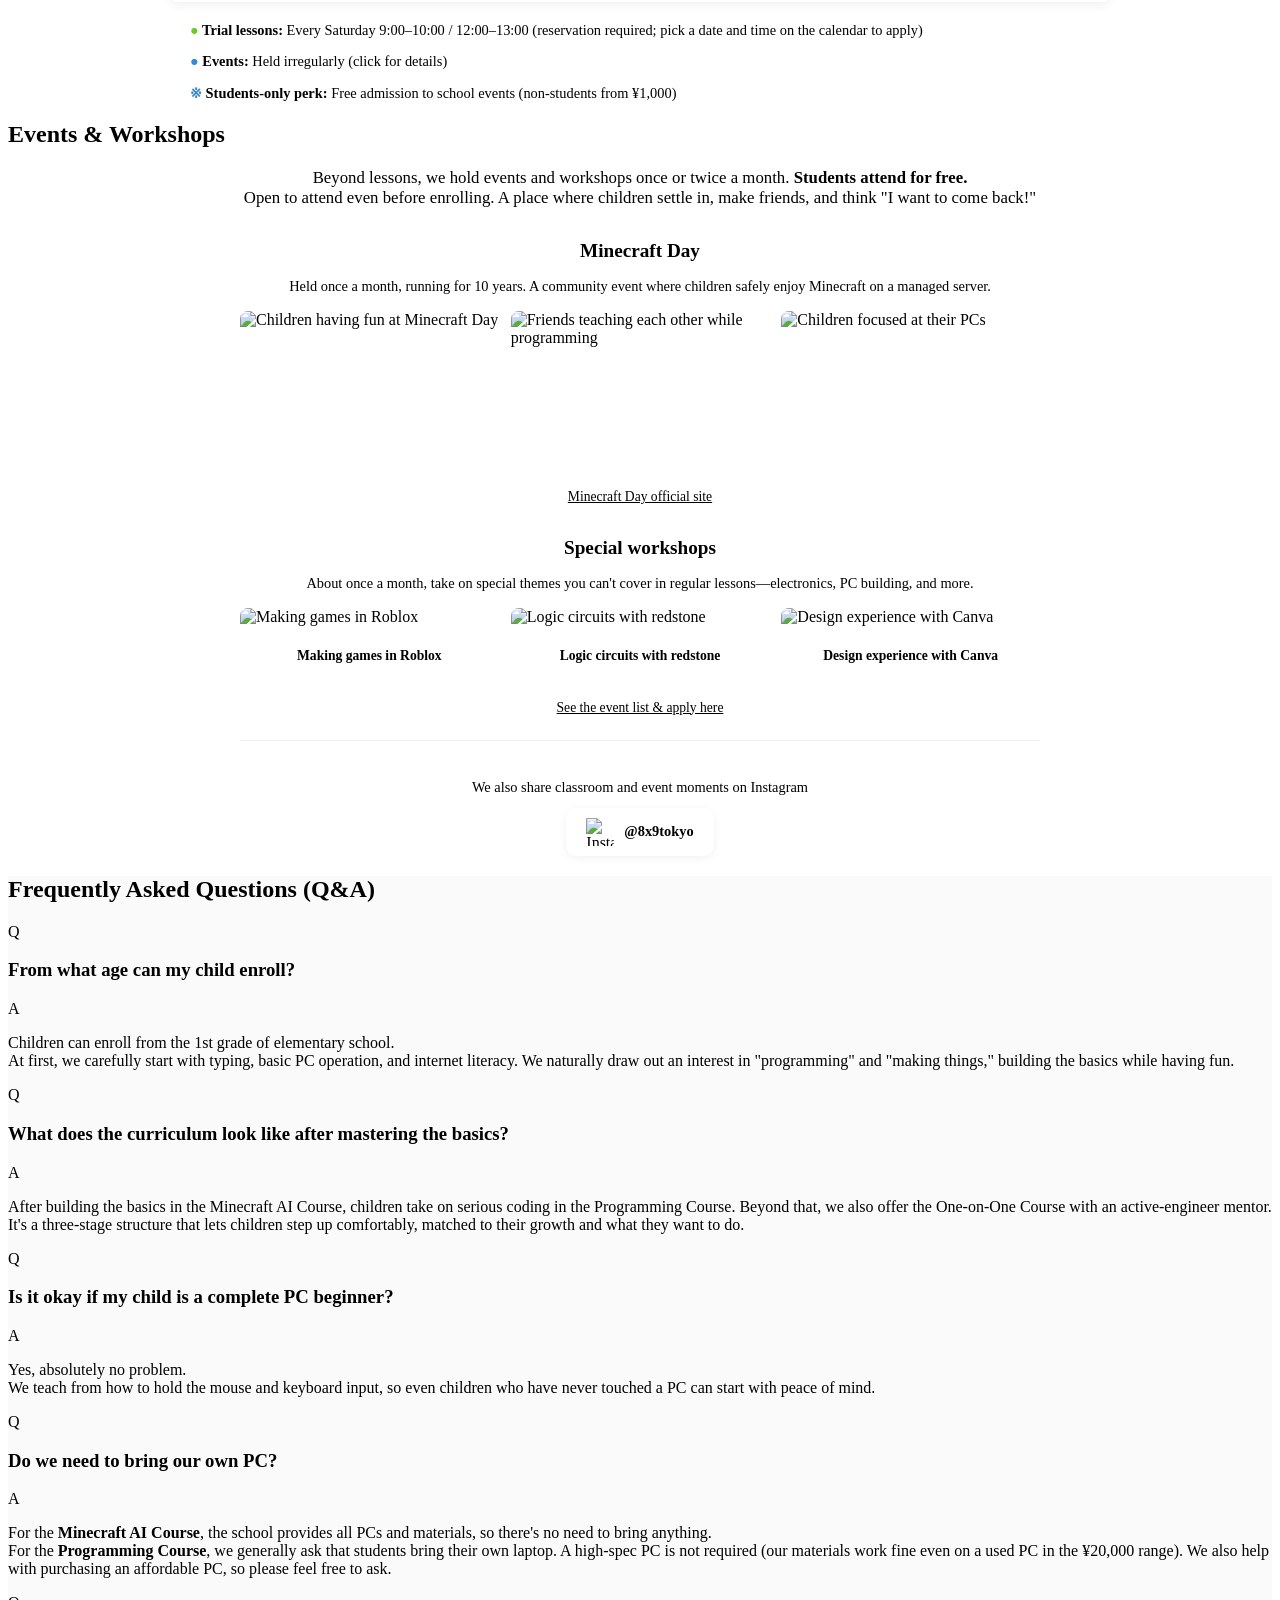
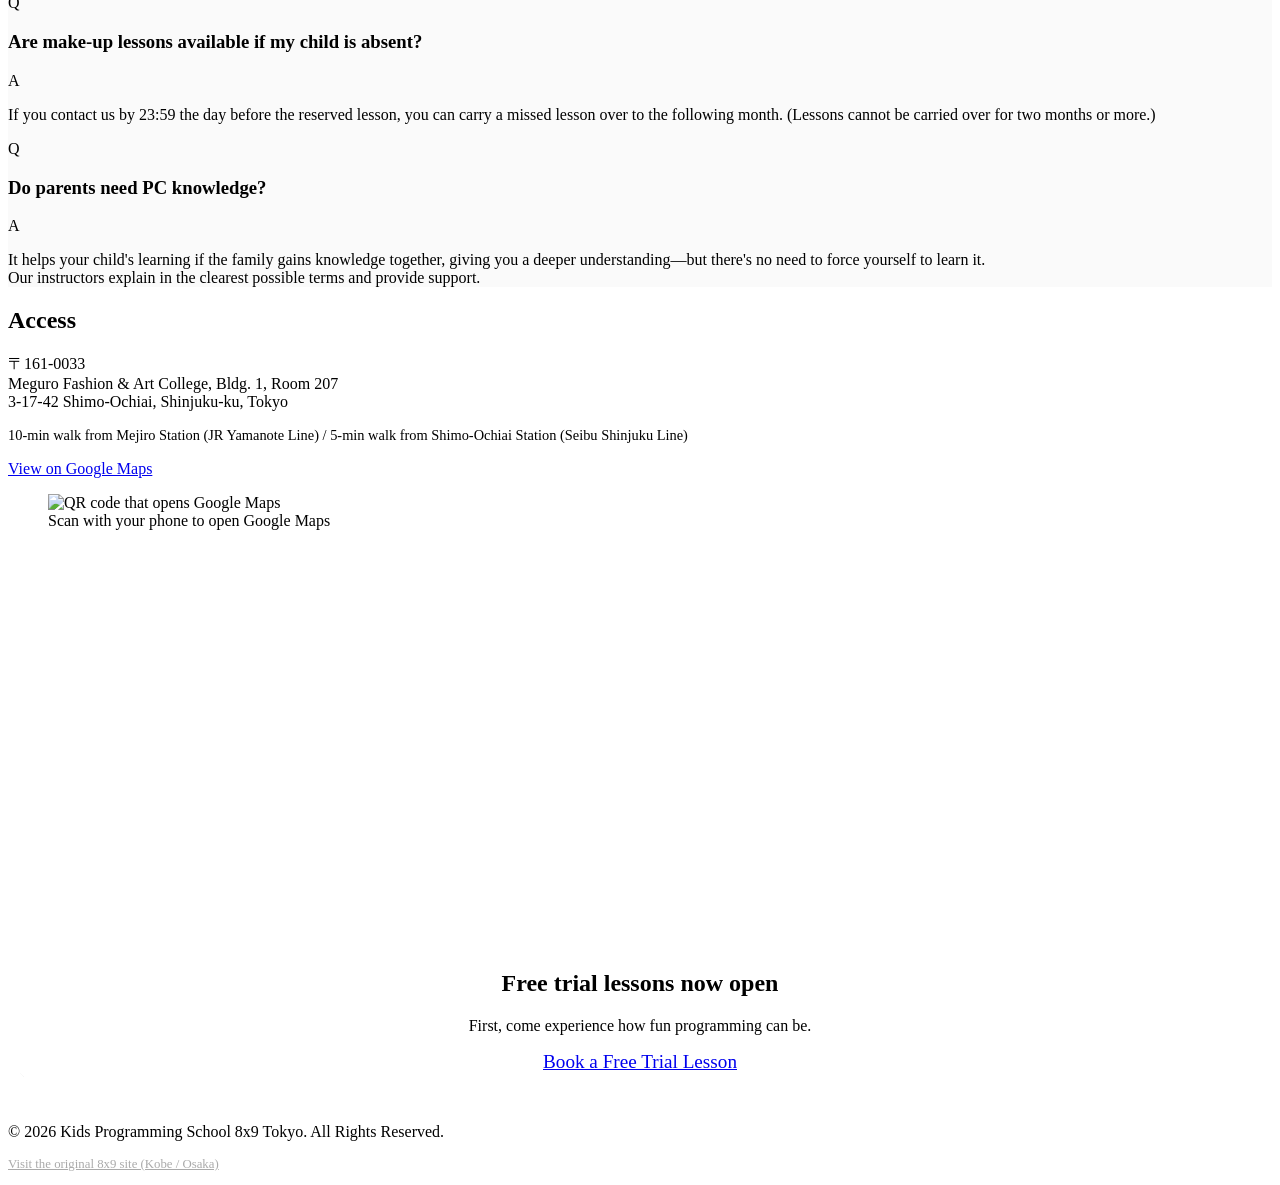
==== commit 3d399195: "feat: アクセス欄に Google マップ直リンクの QR コードを追加 日英トップページのアクセス欄に、ハック東京校の Google マップ(cid 指定)へ 直接飛ぶ静的 QR を追加。スマホ" ====
--- a/docs/en/index.html
+++ b/docs/en/index.html
@@ -24,7 +24,7 @@
     <link rel="icon" href="/images/89logo.png" type="image/png">
     <link rel="apple-touch-icon" href="/images/89logo.png">
     <!-- Stylesheets -->
-    <link rel="stylesheet" href="/css/style.css?v=20261102">
+    <link rel="stylesheet" href="/css/style.css?v=20261103">
     <link rel="stylesheet" href="https://unpkg.com/tippy.js@6/themes/light.css" />
 </head>
 <body>
@@ -612,6 +612,10 @@
                         </p>
                         <p style="font-size: 0.9rem; color: var(--color-text-light); margin-bottom: 16px;">10-min walk from Mejiro Station (JR Yamanote Line) / 5-min walk from Shimo-Ochiai Station (Seibu Shinjuku Line)</p>
                         <a href="https://maps.app.goo.gl/g8rmGwjpybgUFEPR9" target="_blank" rel="noopener noreferrer" class="btn btn-primary">View on Google Maps</a>
+                        <figure class="access-qr">
+                            <img src="/images/qr-access-map.png" alt="QR code that opens Google Maps" width="160" height="160" loading="lazy">
+                            <figcaption>Scan with your phone to open Google Maps</figcaption>
+                        </figure>
                     </div>
                     <div class="access-map">
                         <iframe
@@ -654,8 +658,8 @@
     <script src="https://cdn.jsdelivr.net/npm/fullcalendar@6.1.10/index.global.min.js"></script>
     <script src="https://unpkg.com/@popperjs/core@2"></script>
     <script src="https://unpkg.com/tippy.js@6"></script>
-    <script src="/js/script.js?v=20261102"></script>
-    <script src="/js/calendar.js?v=20261102"></script>
+    <script src="/js/script.js?v=20261103"></script>
+    <script src="/js/calendar.js?v=20261103"></script>
     <script>
     (function() {
       var video = document.getElementById('hero-video');
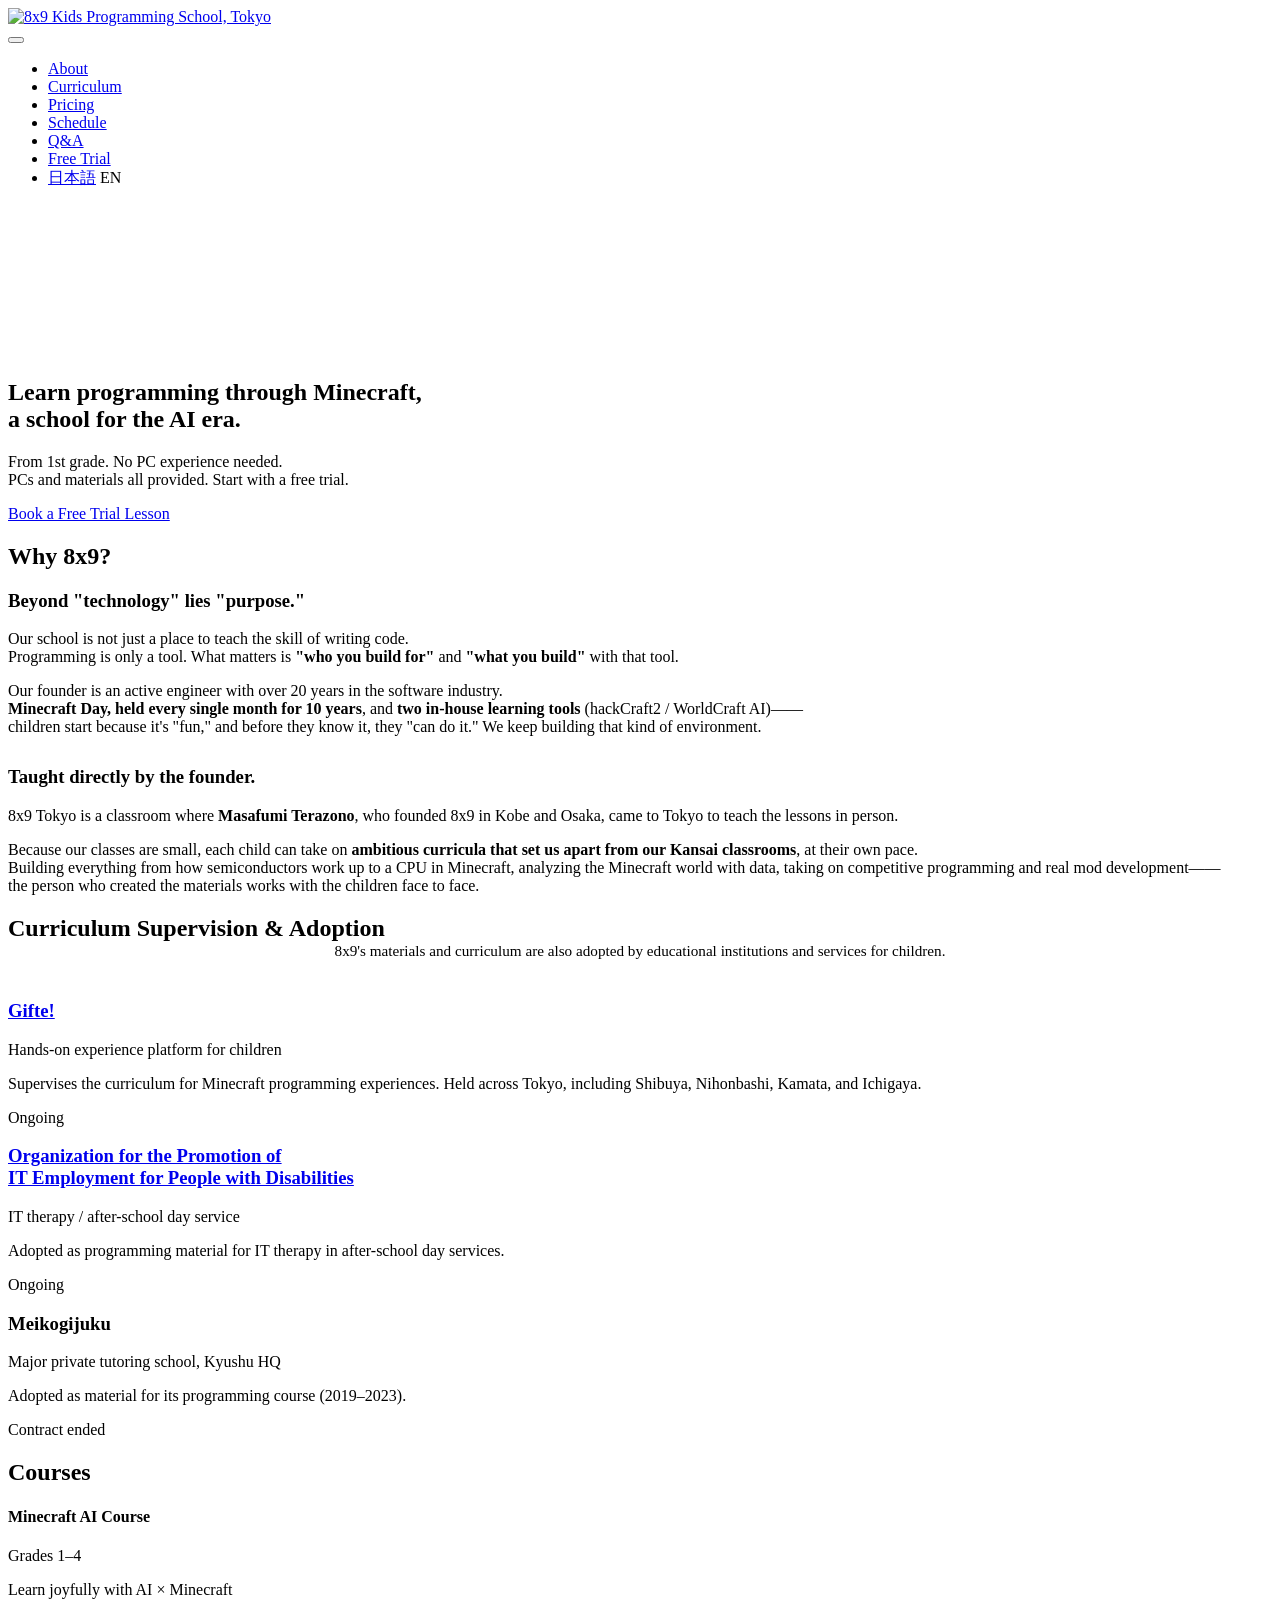
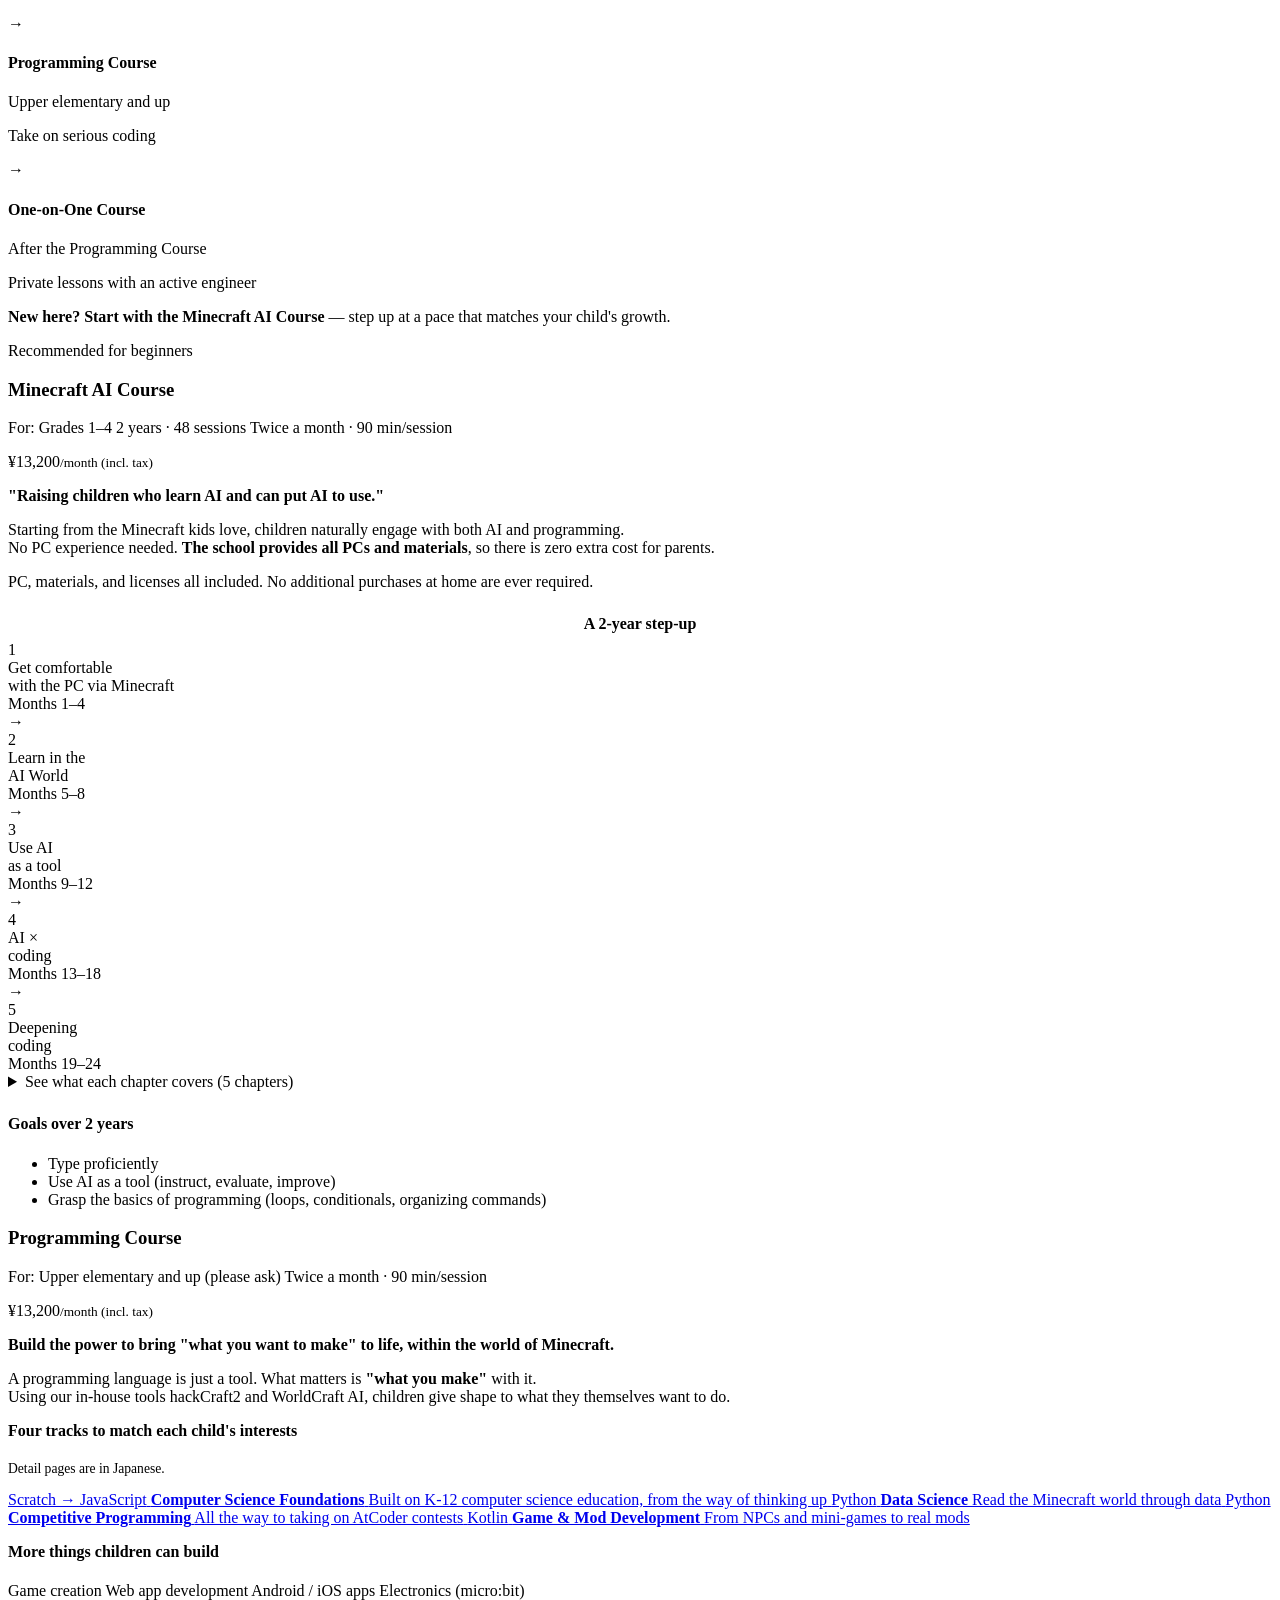
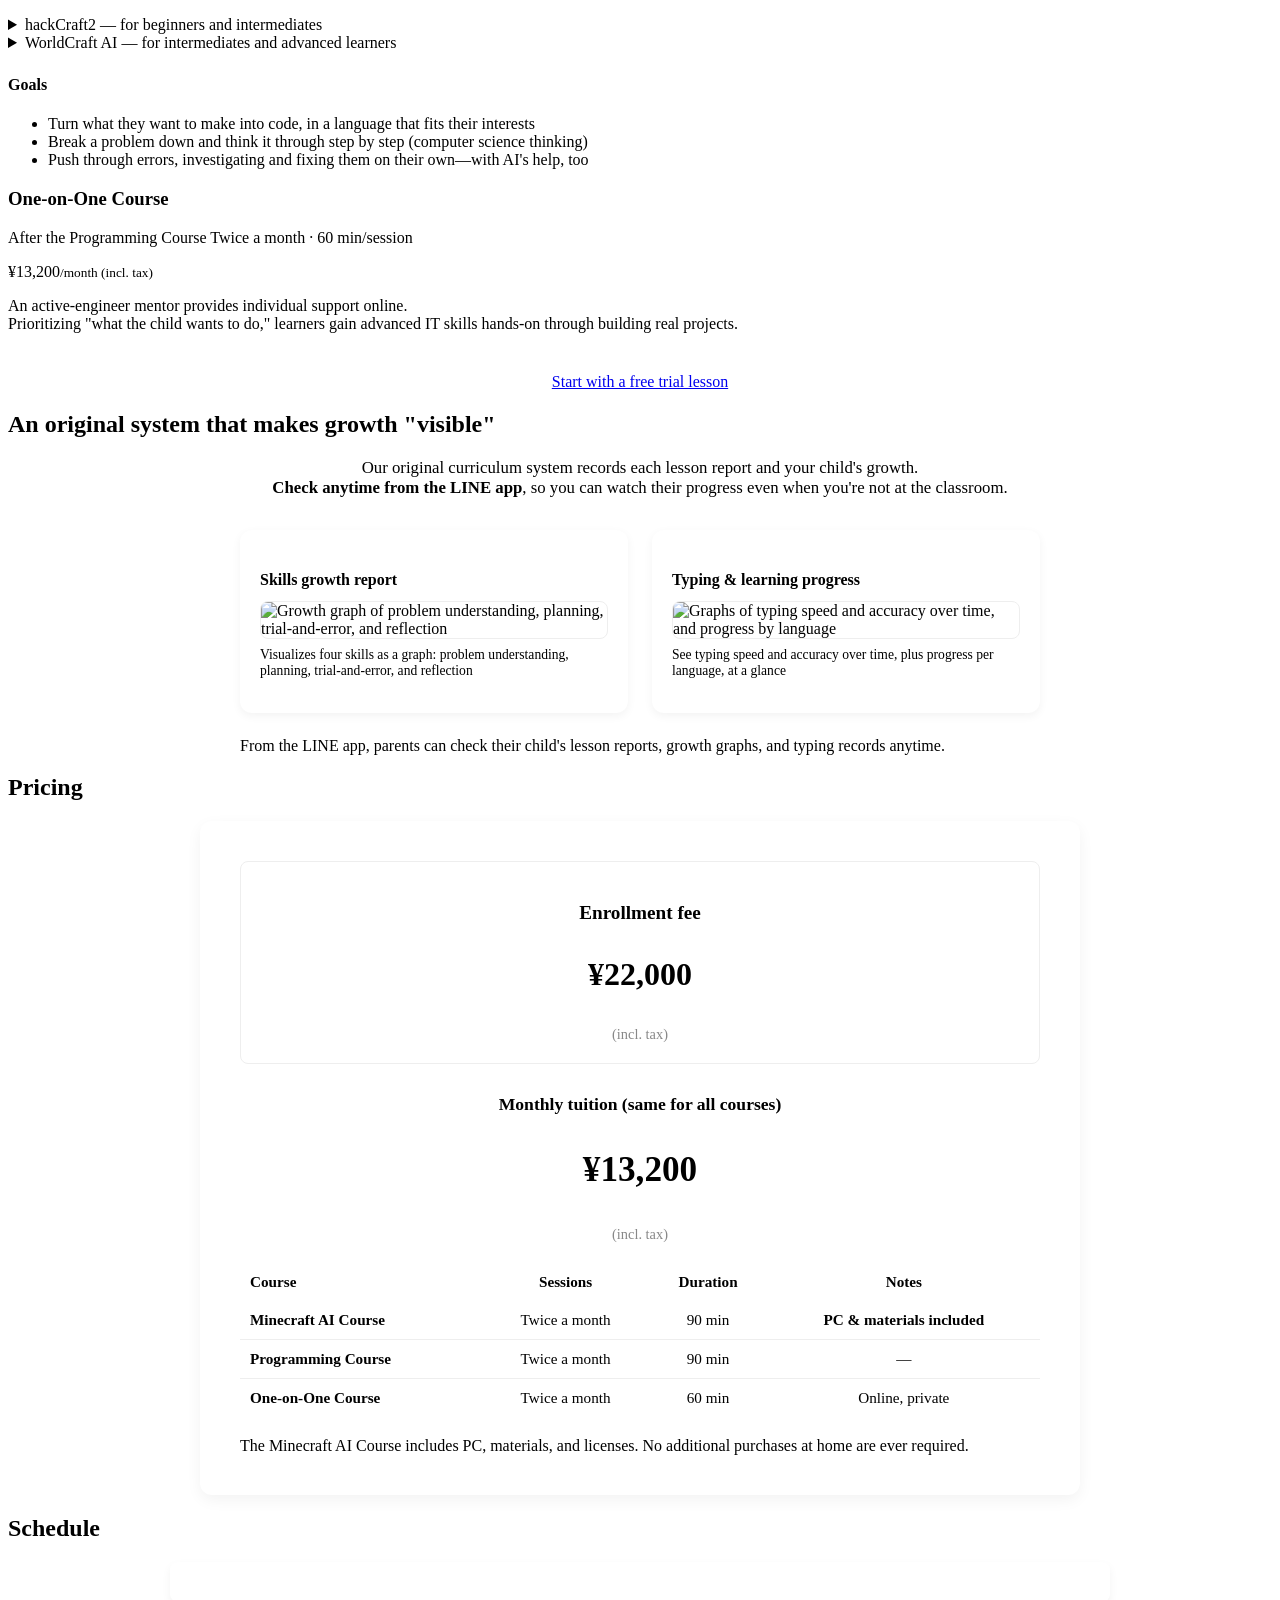
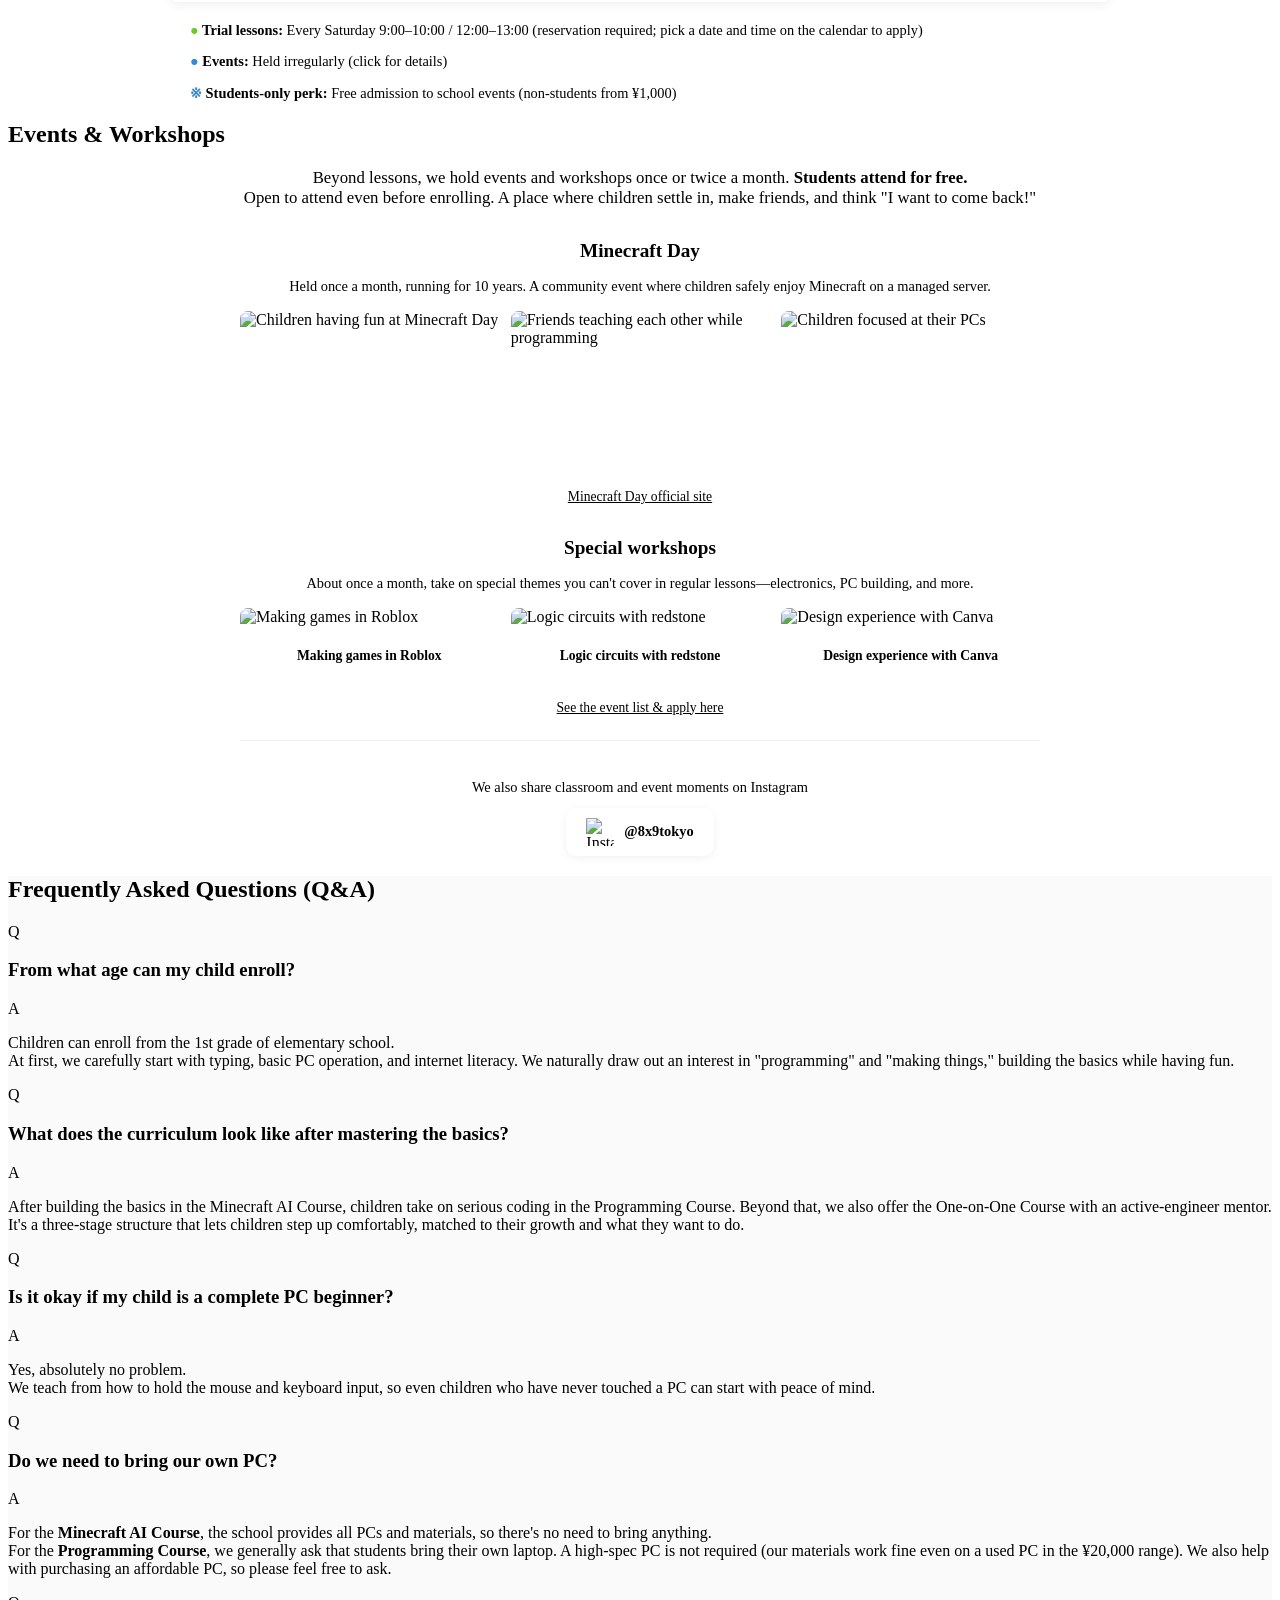
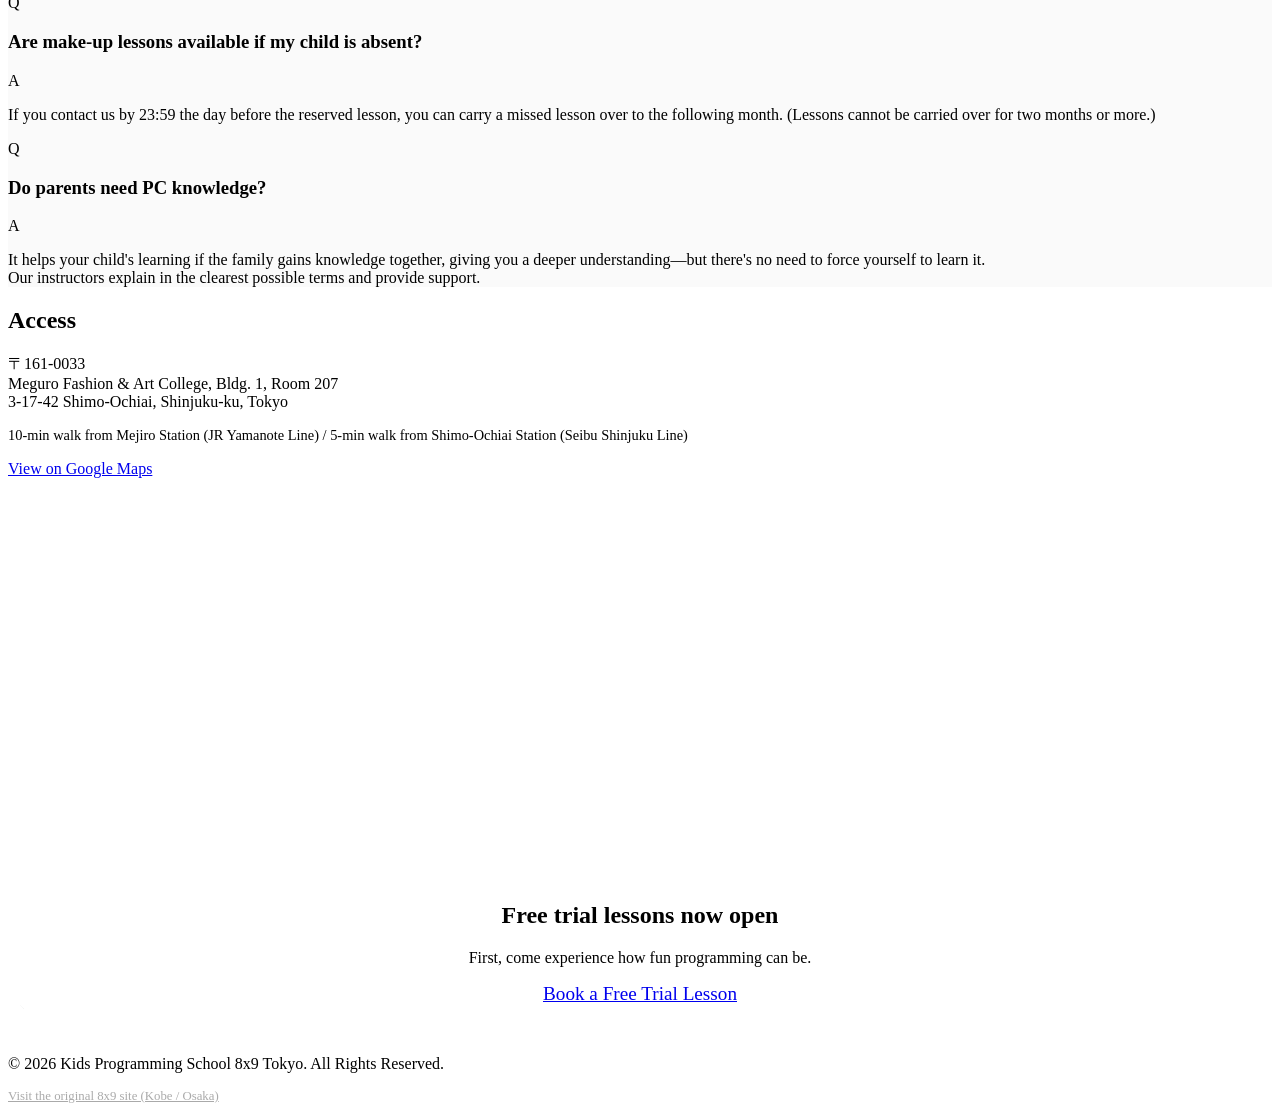
==== commit def887f9: "chore: アクセス欄の Google マップ QR を削除 クチコミ用 QR ページ（review.html）に役割を移したため、 アクセス欄の地図 QR と関連スタイル・画像を削除。  Co-A" ====
--- a/docs/en/index.html
+++ b/docs/en/index.html
@@ -612,10 +612,6 @@
                         </p>
                         <p style="font-size: 0.9rem; color: var(--color-text-light); margin-bottom: 16px;">10-min walk from Mejiro Station (JR Yamanote Line) / 5-min walk from Shimo-Ochiai Station (Seibu Shinjuku Line)</p>
                         <a href="https://maps.app.goo.gl/g8rmGwjpybgUFEPR9" target="_blank" rel="noopener noreferrer" class="btn btn-primary">View on Google Maps</a>
-                        <figure class="access-qr">
-                            <img src="/images/qr-access-map.png" alt="QR code that opens Google Maps" width="160" height="160" loading="lazy">
-                            <figcaption>Scan with your phone to open Google Maps</figcaption>
-                        </figure>
                     </div>
                     <div class="access-map">
                         <iframe
